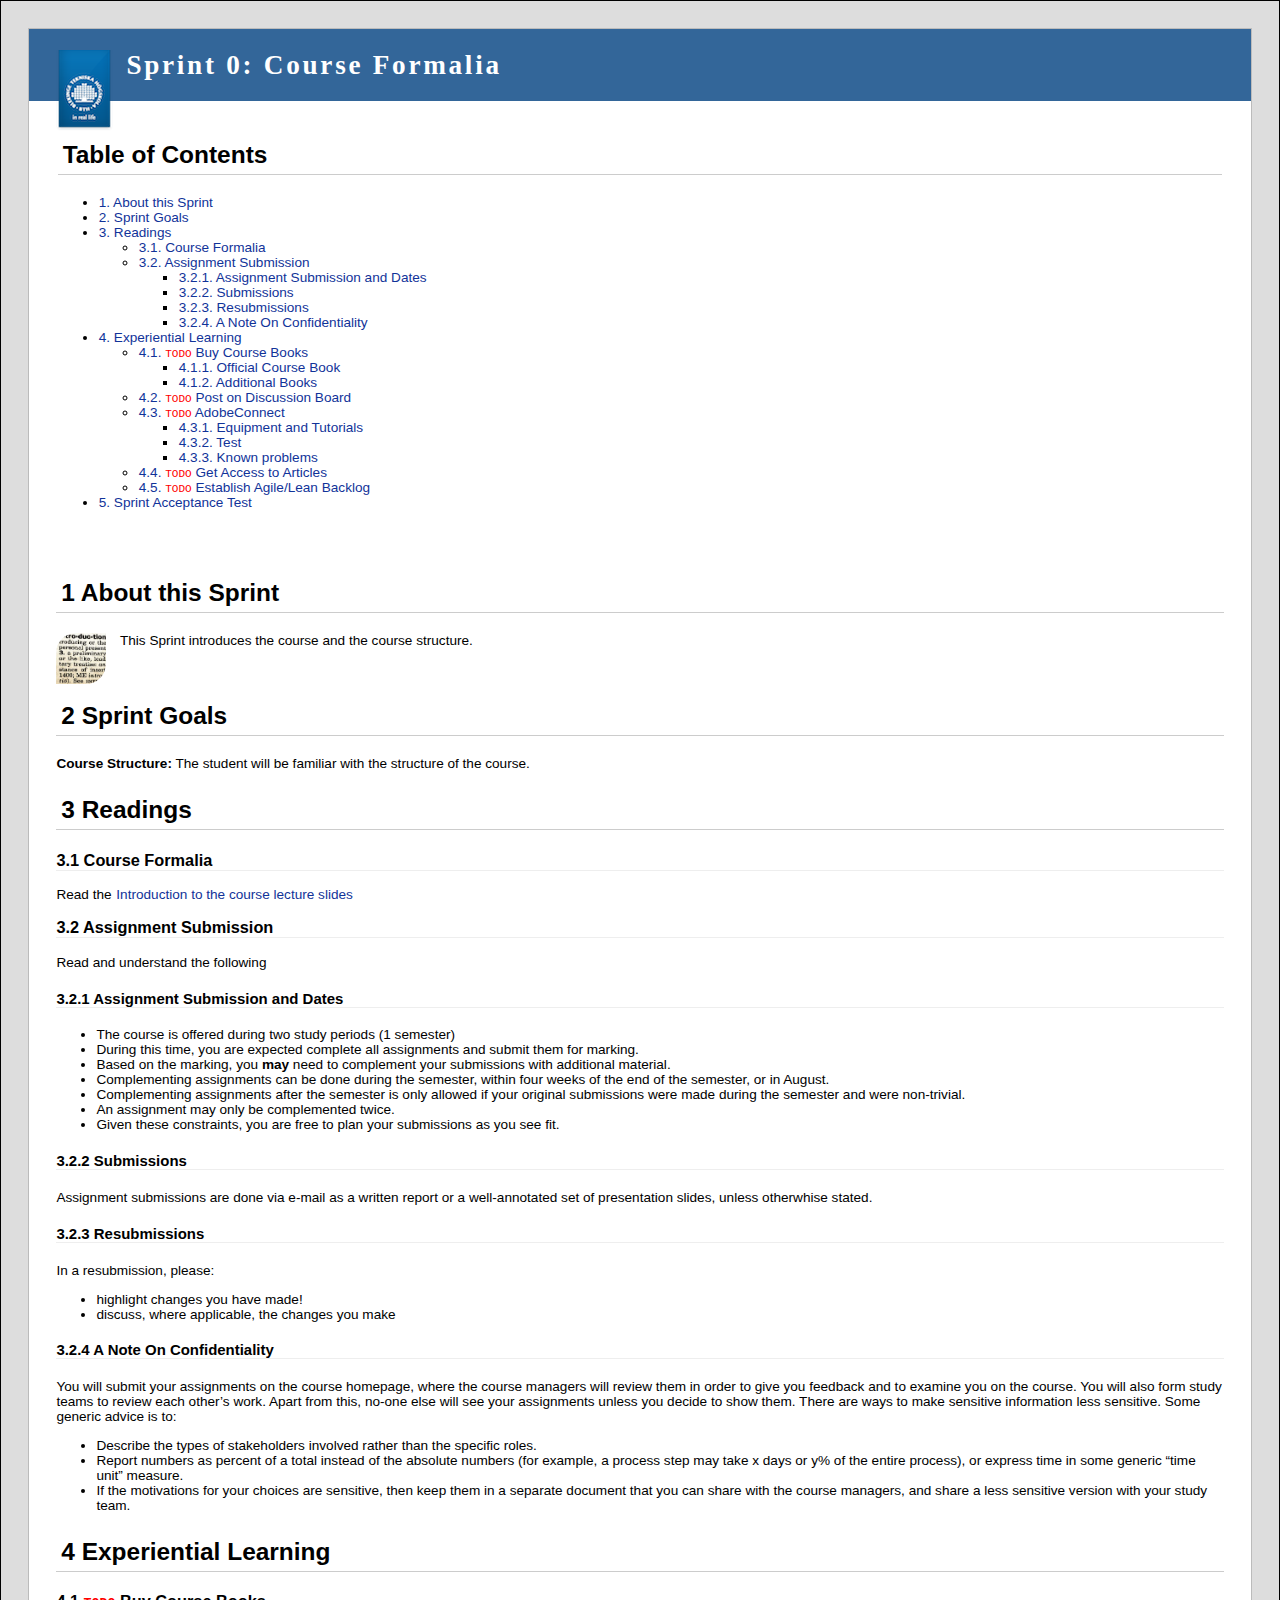
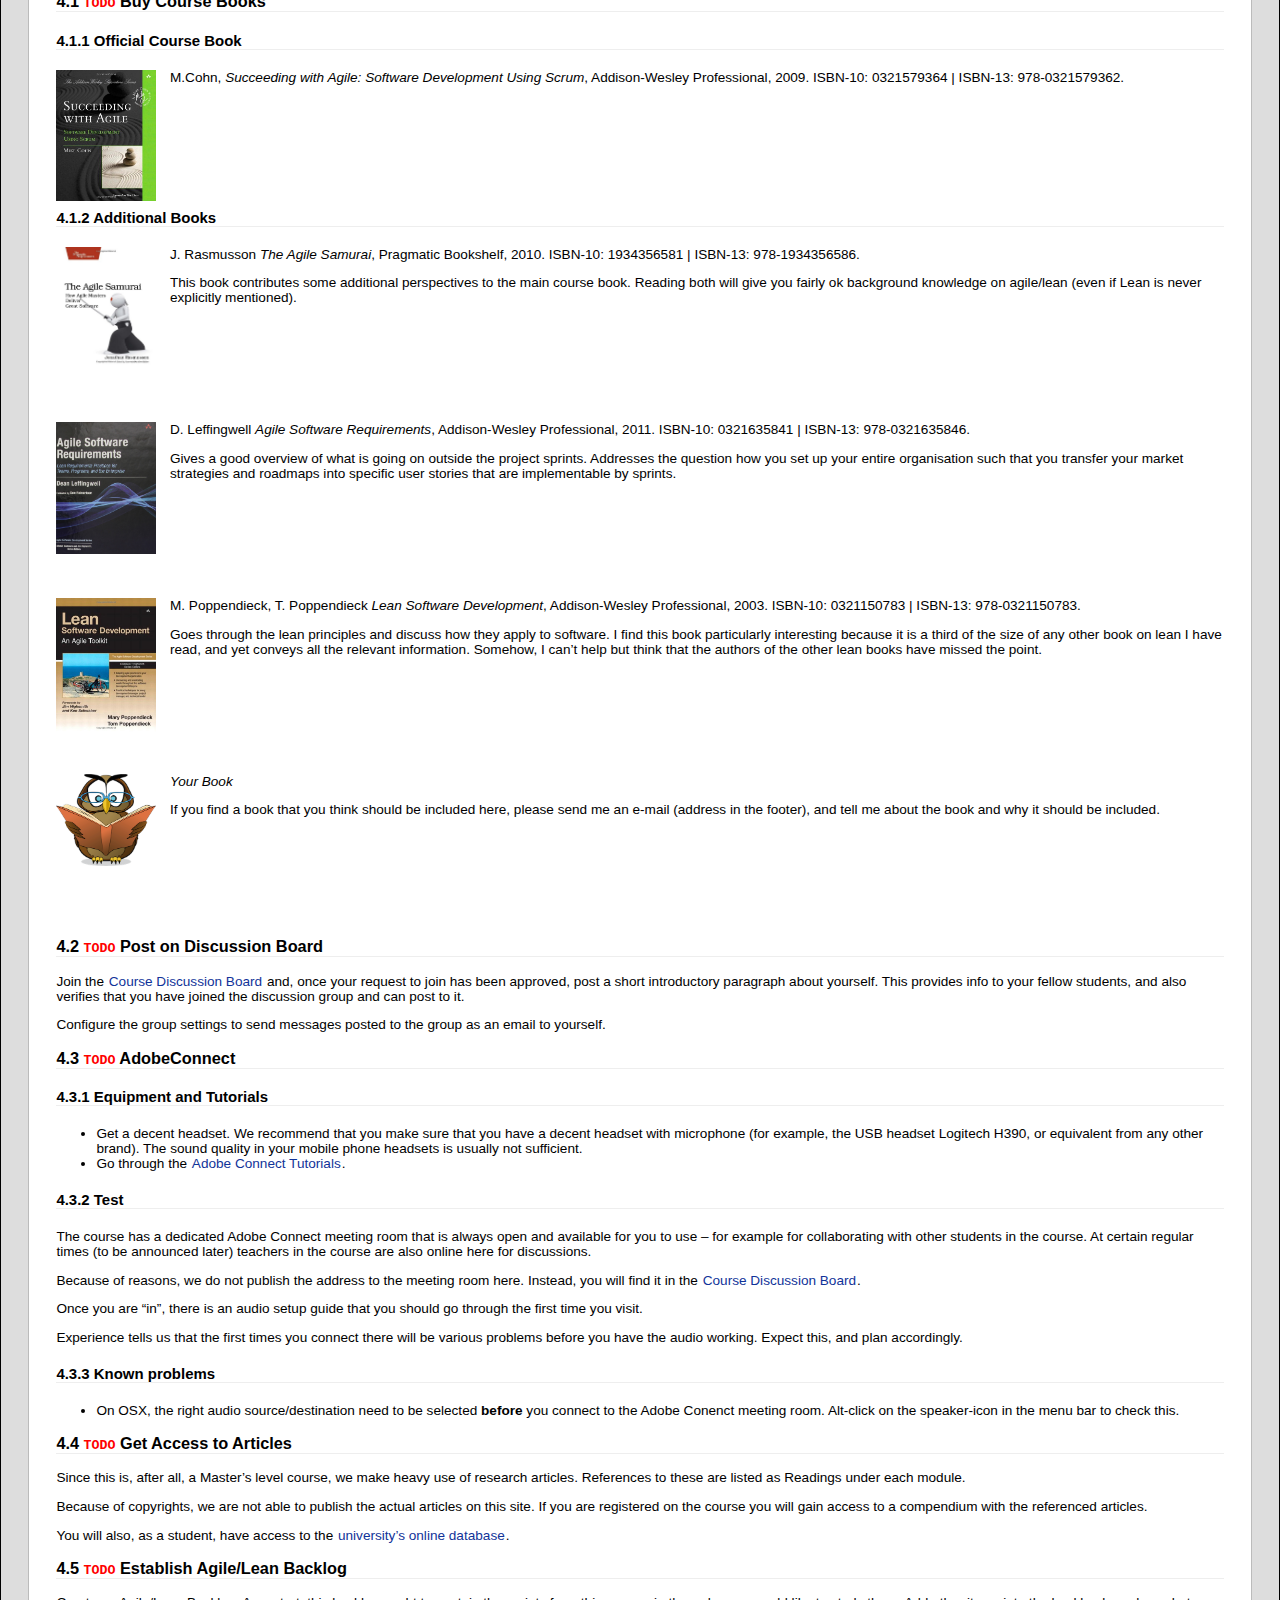
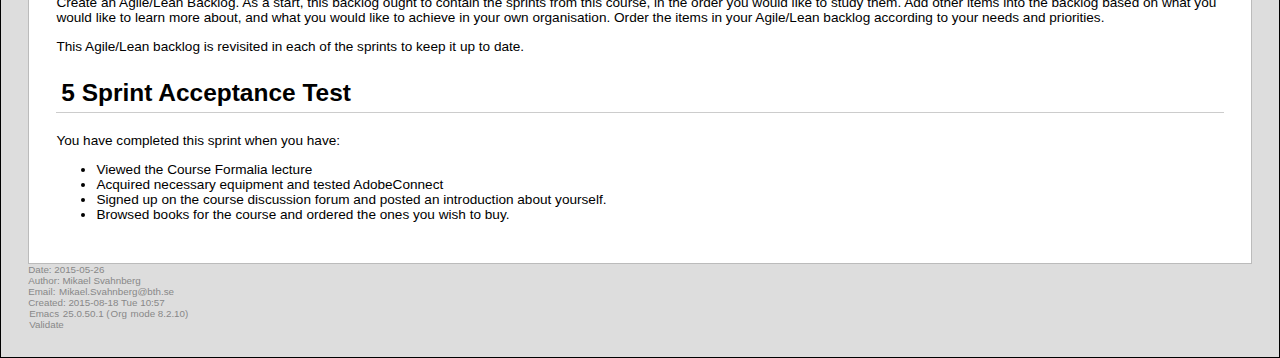
==== Sprint0_Formalia.html @ 1bcfd840 "Added sprints 0--4." ====
<?xml version="1.0" encoding="utf-8"?>
<!DOCTYPE html PUBLIC "-//W3C//DTD XHTML 1.0 Strict//EN"
"http://www.w3.org/TR/xhtml1/DTD/xhtml1-strict.dtd">
<html xmlns="http://www.w3.org/1999/xhtml" lang="en" xml:lang="en">
<head>
<title>Sprint 0: Course Formalia</title>
<!-- 2015-08-18 Tue 10:57 -->
<meta  http-equiv="Content-Type" content="text/html;charset=utf-8" />
<meta  name="generator" content="Org-mode" />
<meta  name="author" content="Mikael Svahnberg" />
<style type="text/css">
 <!--/*--><![CDATA[/*><!--*/
  .title  { text-align: center; }
  .todo   { font-family: monospace; color: red; }
  .done   { color: green; }
  .tag    { background-color: #eee; font-family: monospace;
            padding: 2px; font-size: 80%; font-weight: normal; }
  .timestamp { color: #bebebe; }
  .timestamp-kwd { color: #5f9ea0; }
  .right  { margin-left: auto; margin-right: 0px;  text-align: right; }
  .left   { margin-left: 0px;  margin-right: auto; text-align: left; }
  .center { margin-left: auto; margin-right: auto; text-align: center; }
  .underline { text-decoration: underline; }
  #postamble p, #preamble p { font-size: 90%; margin: .2em; }
  p.verse { margin-left: 3%; }
  pre {
    border: 1px solid #ccc;
    box-shadow: 3px 3px 3px #eee;
    padding: 8pt;
    font-family: monospace;
    overflow: auto;
    margin: 1.2em;
  }
  pre.src {
    position: relative;
    overflow: visible;
    padding-top: 1.2em;
  }
  pre.src:before {
    display: none;
    position: absolute;
    background-color: white;
    top: -10px;
    right: 10px;
    padding: 3px;
    border: 1px solid black;
  }
  pre.src:hover:before { display: inline;}
  pre.src-sh:before    { content: 'sh'; }
  pre.src-bash:before  { content: 'sh'; }
  pre.src-emacs-lisp:before { content: 'Emacs Lisp'; }
  pre.src-R:before     { content: 'R'; }
  pre.src-perl:before  { content: 'Perl'; }
  pre.src-java:before  { content: 'Java'; }
  pre.src-sql:before   { content: 'SQL'; }

  table { border-collapse:collapse; }
  caption.t-above { caption-side: top; }
  caption.t-bottom { caption-side: bottom; }
  td, th { vertical-align:top;  }
  th.right  { text-align: center;  }
  th.left   { text-align: center;   }
  th.center { text-align: center; }
  td.right  { text-align: right;  }
  td.left   { text-align: left;   }
  td.center { text-align: center; }
  dt { font-weight: bold; }
  .footpara:nth-child(2) { display: inline; }
  .footpara { display: block; }
  .footdef  { margin-bottom: 1em; }
  .figure { padding: 1em; }
  .figure p { text-align: center; }
  .inlinetask {
    padding: 10px;
    border: 2px solid gray;
    margin: 10px;
    background: #ffffcc;
  }
  #org-div-home-and-up
   { text-align: right; font-size: 70%; white-space: nowrap; }
  textarea { overflow-x: auto; }
  .linenr { font-size: smaller }
  .code-highlighted { background-color: #ffff00; }
  .org-info-js_info-navigation { border-style: none; }
  #org-info-js_console-label
    { font-size: 10px; font-weight: bold; white-space: nowrap; }
  .org-info-js_search-highlight
    { background-color: #ffff00; color: #000000; font-weight: bold; }
  /*]]>*/-->
</style>
<link rel="stylesheet" type="text/css" href="org/org.css" />

<script type="text/javascript" src="http://orgmode.org/org-info.js">
/**
 *
 * @source: http://orgmode.org/org-info.js
 *
 * @licstart  The following is the entire license notice for the
 *  JavaScript code in http://orgmode.org/org-info.js.
 *
 * Copyright (C) 2012-2013 Free Software Foundation, Inc.
 *
 *
 * The JavaScript code in this tag is free software: you can
 * redistribute it and/or modify it under the terms of the GNU
 * General Public License (GNU GPL) as published by the Free Software
 * Foundation, either version 3 of the License, or (at your option)
 * any later version.  The code is distributed WITHOUT ANY WARRANTY;
 * without even the implied warranty of MERCHANTABILITY or FITNESS
 * FOR A PARTICULAR PURPOSE.  See the GNU GPL for more details.
 *
 * As additional permission under GNU GPL version 3 section 7, you
 * may distribute non-source (e.g., minimized or compacted) forms of
 * that code without the copy of the GNU GPL normally required by
 * section 4, provided you include this license notice and a URL
 * through which recipients can access the Corresponding Source.
 *
 * @licend  The above is the entire license notice
 * for the JavaScript code in http://orgmode.org/org-info.js.
 *
 */
</script>

<script type="text/javascript">

/*
@licstart  The following is the entire license notice for the
JavaScript code in this tag.

Copyright (C) 2012-2013 Free Software Foundation, Inc.

The JavaScript code in this tag is free software: you can
redistribute it and/or modify it under the terms of the GNU
General Public License (GNU GPL) as published by the Free Software
Foundation, either version 3 of the License, or (at your option)
any later version.  The code is distributed WITHOUT ANY WARRANTY;
without even the implied warranty of MERCHANTABILITY or FITNESS
FOR A PARTICULAR PURPOSE.  See the GNU GPL for more details.

As additional permission under GNU GPL version 3 section 7, you
may distribute non-source (e.g., minimized or compacted) forms of
that code without the copy of the GNU GPL normally required by
section 4, provided you include this license notice and a URL
through which recipients can access the Corresponding Source.


@licend  The above is the entire license notice
for the JavaScript code in this tag.
*/

<!--/*--><![CDATA[/*><!--*/
org_html_manager.set("TOC_DEPTH", "4");
org_html_manager.set("LINK_HOME", "");
org_html_manager.set("LINK_UP", "");
org_html_manager.set("LOCAL_TOC", "1");
org_html_manager.set("VIEW_BUTTONS", "0");
org_html_manager.set("MOUSE_HINT", "underline");
org_html_manager.set("FIXED_TOC", "0");
org_html_manager.set("TOC", "0");
org_html_manager.set("VIEW", "showall");
org_html_manager.setup();  // activate after the parameters are set
/*]]>*///-->
</script>
<script type="text/javascript">
/*
@licstart  The following is the entire license notice for the
JavaScript code in this tag.

Copyright (C) 2012-2013 Free Software Foundation, Inc.

The JavaScript code in this tag is free software: you can
redistribute it and/or modify it under the terms of the GNU
General Public License (GNU GPL) as published by the Free Software
Foundation, either version 3 of the License, or (at your option)
any later version.  The code is distributed WITHOUT ANY WARRANTY;
without even the implied warranty of MERCHANTABILITY or FITNESS
FOR A PARTICULAR PURPOSE.  See the GNU GPL for more details.

As additional permission under GNU GPL version 3 section 7, you
may distribute non-source (e.g., minimized or compacted) forms of
that code without the copy of the GNU GPL normally required by
section 4, provided you include this license notice and a URL
through which recipients can access the Corresponding Source.


@licend  The above is the entire license notice
for the JavaScript code in this tag.
*/
<!--/*--><![CDATA[/*><!--*/
 function CodeHighlightOn(elem, id)
 {
   var target = document.getElementById(id);
   if(null != target) {
     elem.cacheClassElem = elem.className;
     elem.cacheClassTarget = target.className;
     target.className = "code-highlighted";
     elem.className   = "code-highlighted";
   }
 }
 function CodeHighlightOff(elem, id)
 {
   var target = document.getElementById(id);
   if(elem.cacheClassElem)
     elem.className = elem.cacheClassElem;
   if(elem.cacheClassTarget)
     target.className = elem.cacheClassTarget;
 }
/*]]>*///-->
</script>
</head>
<body>
<div id="content">
<h1 class="title">Sprint 0: Course Formalia</h1>
<div id="table-of-contents">
<h2>Table of Contents</h2>
<div id="text-table-of-contents">
<ul>
<li><a href="#sec-1">1. About this Sprint</a></li>
<li><a href="#sec-2">2. Sprint Goals</a></li>
<li><a href="#sec-3">3. Readings</a>
<ul>
<li><a href="#sec-3-1">3.1. Course Formalia</a></li>
<li><a href="#sec-3-2">3.2. Assignment Submission</a>
<ul>
<li><a href="#sec-3-2-1">3.2.1. Assignment Submission and Dates</a></li>
<li><a href="#sec-3-2-2">3.2.2. Submissions</a></li>
<li><a href="#sec-3-2-3">3.2.3. Resubmissions</a></li>
<li><a href="#sec-3-2-4">3.2.4. A Note On Confidentiality</a></li>
</ul>
</li>
</ul>
</li>
<li><a href="#sec-4">4. Experiential Learning</a>
<ul>
<li><a href="#sec-4-1">4.1. <span class="todo TODO">TODO</span> Buy Course Books</a>
<ul>
<li><a href="#sec-4-1-1">4.1.1. Official Course Book</a></li>
<li><a href="#sec-4-1-2">4.1.2. Additional Books</a></li>
</ul>
</li>
<li><a href="#sec-4-2">4.2. <span class="todo TODO">TODO</span> Post on Discussion Board</a></li>
<li><a href="#sec-4-3">4.3. <span class="todo TODO">TODO</span> AdobeConnect</a>
<ul>
<li><a href="#sec-4-3-1">4.3.1. Equipment and Tutorials</a></li>
<li><a href="#sec-4-3-2">4.3.2. Test</a></li>
<li><a href="#sec-4-3-3">4.3.3. Known problems</a></li>
</ul>
</li>
<li><a href="#sec-4-4">4.4. <span class="todo TODO">TODO</span> Get Access to Articles</a></li>
<li><a href="#sec-4-5">4.5. <span class="todo TODO">TODO</span> Establish Agile/Lean Backlog</a></li>
</ul>
</li>
<li><a href="#sec-5">5. Sprint Acceptance Test</a></li>
</ul>
</div>
</div>
<br/>

<div id="outline-container-sec-1" class="outline-2">
<h2 id="sec-1"><span class="section-number-2">1</span> About this Sprint</h2>
<div class="outline-text-2" id="text-1">
<p>
<img src="images/Formalia.png" alt="Formalia.png" width="50" style="border-radius:40% 0% 40% 0%;float:left;margin-right:1em;" /> This Sprint introduces the course and the course structure.
</p>
<br/>
</div>
</div>

<div id="outline-container-sec-2" class="outline-2">
<h2 id="sec-2"><span class="section-number-2">2</span> Sprint Goals</h2>
<div class="outline-text-2" id="text-2">
<p>
<b>Course Structure:</b> The student will be familiar with the structure of the course.
</p>
</div>
</div>
<div id="outline-container-sec-3" class="outline-2">
<h2 id="sec-3"><span class="section-number-2">3</span> Readings</h2>
<div class="outline-text-2" id="text-3">
</div><div id="outline-container-sec-3-1" class="outline-3">
<h3 id="sec-3-1"><span class="section-number-3">3.1</span> Course Formalia</h3>
<div class="outline-text-3" id="text-3-1">
<p>
Read the <a href="slides/Course_Intro.pdf">Introduction to the course lecture slides</a>
</p>
</div>
</div>
<div id="outline-container-sec-3-2" class="outline-3">
<h3 id="sec-3-2"><span class="section-number-3">3.2</span> Assignment Submission</h3>
<div class="outline-text-3" id="text-3-2">
<p>
Read and understand the following
</p>
</div>
<div id="outline-container-sec-3-2-1" class="outline-4">
<h4 id="sec-3-2-1"><span class="section-number-4">3.2.1</span> Assignment Submission and Dates</h4>
<div class="outline-text-4" id="text-3-2-1">
<ul class="org-ul">
<li>The course is offered during two study periods (1 semester)
</li>
<li>During this time, you are expected complete all assignments and submit them for marking.
</li>
<li>Based on the marking, you <b>may</b> need to complement your submissions with additional material.
</li>
<li>Complementing assignments can be done during the semester, within four weeks of the end of the semester, or in August.
</li>
<li>Complementing assignments after the semester is only allowed if your original submissions were made during the semester and were non-trivial.
</li>
<li>An assignment may only be complemented twice.
</li>
<li>Given these constraints, you are free to plan your submissions as you see fit.
</li>
</ul>
</div>
</div>

<div id="outline-container-sec-3-2-2" class="outline-4">
<h4 id="sec-3-2-2"><span class="section-number-4">3.2.2</span> Submissions</h4>
<div class="outline-text-4" id="text-3-2-2">
<p>
Assignment submissions are done via e-mail as a written report or a well-annotated set of presentation slides, unless otherwhise stated.
</p>
</div>
</div>
<div id="outline-container-sec-3-2-3" class="outline-4">
<h4 id="sec-3-2-3"><span class="section-number-4">3.2.3</span> Resubmissions</h4>
<div class="outline-text-4" id="text-3-2-3">
<p>
In a resubmission, please:
</p>

<ul class="org-ul">
<li>highlight changes you have made!
</li>
<li>discuss, where applicable, the changes you make
</li>
</ul>
</div>
</div>

<div id="outline-container-sec-3-2-4" class="outline-4">
<h4 id="sec-3-2-4"><span class="section-number-4">3.2.4</span> A Note On Confidentiality</h4>
<div class="outline-text-4" id="text-3-2-4">
<p>
You will submit your assignments on the course homepage, where the course managers will review them in order to give you feedback and to examine you on the course. You will also form study teams to review each other’s work. Apart from this, no-one else will see your assignments unless you decide to show them.
There are ways to make sensitive information less sensitive. Some generic advice is to:
</p>

<ul class="org-ul">
<li>Describe the types of stakeholders involved rather than the specific roles.
</li>
<li>Report numbers as percent of a total instead of the absolute numbers (for example, a process step may take x days or y% of the entire process), or express time in some generic &ldquo;time unit&rdquo; measure.
</li>
<li>If the motivations for your choices are sensitive, then keep them in a separate document that you can share with the course managers, and share a less sensitive version with your study team.
</li>
</ul>
</div>
</div>
</div>
</div>

<div id="outline-container-sec-4" class="outline-2">
<h2 id="sec-4"><span class="section-number-2">4</span> Experiential Learning</h2>
<div class="outline-text-2" id="text-4">
</div><div id="outline-container-sec-4-1" class="outline-3">
<h3 id="sec-4-1"><span class="section-number-3">4.1</span> <span class="todo TODO">TODO</span> Buy Course Books</h3>
<div class="outline-text-3" id="text-4-1">
</div><div id="outline-container-sec-4-1-1" class="outline-4">
<h4 id="sec-4-1-1"><span class="section-number-4">4.1.1</span> Official Course Book</h4>
<div class="outline-text-4" id="text-4-1-1">
<p>
<img src="images/Cohn.jpg" alt="Cohn.jpg" width="100" style="float:left;margin-right:1em;" /> M.Cohn, <i>Succeeding with Agile: Software Development Using Scrum</i>, Addison-Wesley Professional, 2009. ISBN-10: 0321579364 | ISBN-13: 978-0321579362.
</p>
<br/><br/><br/><br/><br/><br/>
</div>
</div>

<div id="outline-container-sec-4-1-2" class="outline-4">
<h4 id="sec-4-1-2"><span class="section-number-4">4.1.2</span> Additional Books</h4>
<div class="outline-text-4" id="text-4-1-2">
<p>
<img src="images/Rasmusson.jpg" alt="Rasmusson.jpg" width="100" style="float:left;margin-right:1em;" /> J. Rasmusson <i>The Agile Samurai</i>, Pragmatic Bookshelf, 2010. ISBN-10: 1934356581 | ISBN-13: 978-1934356586.
</p>

<p>
This book contributes some additional perspectives to the main course book. Reading both will give you fairly ok background knowledge on agile/lean (even if Lean is never explicitly mentioned).
</p>

<br/><br/><br/><br/><br/><br/>

<p>
<img src="images/Leffingwell.jpg" alt="Leffingwell.jpg" width="100" style="float:left;margin-right:1em;" /> D. Leffingwell <i>Agile Software Requirements</i>, Addison-Wesley Professional, 2011. ISBN-10: 0321635841 | ISBN-13: 978-0321635846.
</p>

<p>
Gives a good overview of what is going on outside the project sprints. Addresses the question how you set up your entire organisation such that you transfer your market strategies and roadmaps into specific user stories that are implementable by sprints.
</p>

<br/><br/><br/><br/><br/><br/>

<p>
<img src="images/Poppendieck.jpg" alt="Poppendieck.jpg" width="100" style="float:left;margin-right:1em;" /> M. Poppendieck, T. Poppendieck <i>Lean Software Development</i>, Addison-Wesley Professional, 2003. ISBN-10: 0321150783 | ISBN-13: 978-0321150783.
</p>

<p>
Goes through the lean principles and discuss how they apply to software. I find this book particularly interesting because it is a third of the size of any other book on lean I have read, and yet conveys all the relevant information. Somehow, I can&rsquo;t help but think that the authors of the other lean books have missed the point.
</p>

<br/><br/><br/><br/><br/><br/>

<p>
<img src="images/Yourbook.png" alt="Yourbook.png" width="100" style="float:left;margin-right:1em;" /> <i>Your Book</i>
</p>

<p>
If you find a book that you think should be included here, please send me an e-mail (address in the footer), and tell me about the book and why it should be included.
</p>
<br/><br/><br/><br/><br/><br/>
</div>
</div>
</div>

<div id="outline-container-sec-4-2" class="outline-3">
<h3 id="sec-4-2"><span class="section-number-3">4.2</span> <span class="todo TODO">TODO</span> Post on Discussion Board</h3>
<div class="outline-text-3" id="text-4-2">
<p>
Join the <a href="https://groups.google.com/forum/#!forum/agilelean">Course Discussion Board</a> and, once your request to join has been approved, post a short introductory paragraph about yourself. This provides info to your fellow students, and also verifies that you have joined the discussion group and can post to it.
</p>

<p>
Configure the group settings to send messages posted to the group as an email to yourself.
</p>
</div>
</div>

<div id="outline-container-sec-4-3" class="outline-3">
<h3 id="sec-4-3"><span class="section-number-3">4.3</span> <span class="todo TODO">TODO</span> AdobeConnect</h3>
<div class="outline-text-3" id="text-4-3">
</div><div id="outline-container-sec-4-3-1" class="outline-4">
<h4 id="sec-4-3-1"><span class="section-number-4">4.3.1</span> Equipment and Tutorials</h4>
<div class="outline-text-4" id="text-4-3-1">
<ul class="org-ul">
<li>Get a decent headset. We recommend that you make sure that you have a decent headset with microphone (for example, the USB headset Logitech H390, or equivalent from any other brand). The sound quality in your mobile phone headsets is usually not sufficient.
</li>
<li>Go through the <a href="https://studentportal.bth.se/web/studentportal.nsf/web.xsp/adobe_connect">Adobe Connect Tutorials</a>.
</li>
</ul>
</div>
</div>


<div id="outline-container-sec-4-3-2" class="outline-4">
<h4 id="sec-4-3-2"><span class="section-number-4">4.3.2</span> Test</h4>
<div class="outline-text-4" id="text-4-3-2">
<p>
The course has a dedicated Adobe Connect meeting room that is always open and available for you to use &#x2013; for example for collaborating with other students in the course. At certain regular times (to be announced later) teachers in the course are also online here for discussions.
</p>

<p>
Because of reasons, we do not publish the address to the meeting room here. Instead, you will find it in the <a href="https://groups.google.com/forum/#!forum/agilelean">Course Discussion Board</a>.
</p>

<p>
Once you are &ldquo;in&rdquo;, there is an audio setup guide that you should go through the first time you visit.
</p>

<p>
Experience tells us that the first times you connect there will be various problems before you have the audio working. Expect this, and plan accordingly.
</p>
</div>
</div>

<div id="outline-container-sec-4-3-3" class="outline-4">
<h4 id="sec-4-3-3"><span class="section-number-4">4.3.3</span> Known problems</h4>
<div class="outline-text-4" id="text-4-3-3">
<ul class="org-ul">
<li>On OSX, the right audio source/destination need to be selected <b>before</b> you connect to the Adobe Conenct meeting room. Alt-click on the speaker-icon in the menu bar to check this.
</li>
</ul>
</div>
</div>
</div>
<div id="outline-container-sec-4-4" class="outline-3">
<h3 id="sec-4-4"><span class="section-number-3">4.4</span> <span class="todo TODO">TODO</span> Get Access to Articles</h3>
<div class="outline-text-3" id="text-4-4">
<p>
Since this is, after all, a Master&rsquo;s level course, we make heavy use of research articles. References to these are listed as Readings under each module.
</p>

<p>
Because of copyrights, we are not able to publish the actual articles on this site. If you are registered on the course you will gain access to a compendium with the referenced articles.
</p>

<p>
You will also, as a student, have access to the <a href="http://www.bth.se/bib">university&rsquo;s online database</a>.
</p>
</div>
</div>
<div id="outline-container-sec-4-5" class="outline-3">
<h3 id="sec-4-5"><span class="section-number-3">4.5</span> <span class="todo TODO">TODO</span> Establish Agile/Lean Backlog</h3>
<div class="outline-text-3" id="text-4-5">
<p>
Create an Agile/Lean Backlog. As a start, this backlog ought to contain the sprints from this course, in the order you would like to study them. Add other items into the backlog based on what you would like to learn more about, and what you would like to achieve in your own organisation. Order the items in your Agile/Lean backlog according to your needs and priorities.
</p>

<p>
This Agile/Lean backlog is revisited in each of the sprints to keep it up to date.
</p>
</div>
</div>
</div>
<div id="outline-container-sec-5" class="outline-2">
<h2 id="sec-5"><span class="section-number-2">5</span> Sprint Acceptance Test</h2>
<div class="outline-text-2" id="text-5">
<p>
You have completed this sprint when you have:
</p>

<ul class="org-ul">
<li>Viewed the Course Formalia lecture
</li>
<li>Acquired necessary equipment and tested AdobeConnect
</li>
<li>Signed up on the course discussion forum and posted an introduction about yourself.
</li>
<li>Browsed books for the course and ordered the ones you wish to buy.
</li>
</ul>
</div>
</div>
</div>
<div id="postamble" class="status">
<p class="date">Date: 2015-05-26</p>
<p class="author">Author: Mikael Svahnberg</p>
<p class="email">Email: <a href="mailto:Mikael.Svahnberg@bth.se">Mikael.Svahnberg@bth.se</a></p>
<p class="date">Created: 2015-08-18 Tue 10:57</p>
<p class="creator"><a href="http://www.gnu.org/software/emacs/">Emacs</a> 25.0.50.1 (<a href="http://orgmode.org">Org</a> mode 8.2.10)</p>
<p class="validation"><a href="http://validator.w3.org/check?uri=referer">Validate</a></p>
</div>
</body>
</html>
---- org/org.css ----
body {
    margin: 1em;
    border-right: 5px solid #bbb;
    border-bottom: 5px solid #bbb;
    padding: 0;
    background: #ddd none repeat scroll 0 0;
    border: 1px solid #000;
    margin: 0;
    padding: 2em;
    color: #000;
    font-family: "Bitstream Vera Sans", Verdana, sans-serif;
    font-size: 85%;
}

code {
    color: #00f;
}

div#content {
    border: 1px solid #bbb;
    background: #fff;
    margin: 0;
    padding: 2em;
}

a {
    color: #139;
    text-decoration: none;
    padding: 1px;
}

a:hover {
    color: #900;
}

/*
a:visited {
    color: #939;
}
*/

#table-of-contents {
    margin: 1em 0;
    padding: .1em;
}

div#content div#org-div-home-and-up {
    background: #369;
    color: #fff;
}

div#org-div-home-and-up a:link,
div#org-div-home-and-up a:visited {
    color: #fff;
    background: #369;
}

div#org-div-home-and-up a:hover {
    color: #900;
}

/*
div.title {
    margin: -1em -1em 0;
    font-size: 200%;
    font-weight: bold;
    background: #369;
    color: #fff;
    padding: .75em 1em;
    font-family: "BitStream Vera Sans", Verdana;
    letter-spacing: .1em;
}
*/

h1.title:before {
    content:url("../images/BTHlogo.png");
    float:left;
    width:70px;
}


h1 {
    background: #369 none repeat scroll 0 0;
    color: #fff;
    font-family: "BitStream Vera Sans", Verdana;
    font-size: 200%;
    font-weight: bold;
    letter-spacing: 0.1em;
    margin: -1em -1em .2em;
    padding: 0.75em 1em;
}

h2 {
    font-size: 180%;
    border-bottom: 1px solid #ccc;
    padding: .2em;
}

h3 {
    font-size: 120%;
    border-bottom: 1px solid #eee;
}

h4 {
    font-size: 110%;
    border-bottom: 1px solid #eee;
}

/* h1, h2, h3, h4, h5, h6 {
    text-transform: capitalize;
} 
*/

tt {
    color: #00f;
}

.verbatim {
    margin: .5em 0;
}
pre {
    border: 1px solid #ccc;
    background: #eee;
    padding: .5em;
    overflow: auto;
}
.verbatim pre {
    margin: 0;
}
.verbatim-caption {
    border: 1px solid #ccc;
    border-bottom: 0;
    background: #fff;
    display: block;
    font-size: 80%;
    padding: .2em;
}

div#postamble {
    text-align: left;
    color: #888;
    font-size: 80%;
    padding: 0;
    margin: 0;
}

div#postamble p {
    padding: 0;
    margin: 0;
}

div#postamble a {
    color: #888; 
}

div#postamble a:hover {
    color: #900;
}

table {
    font-size: 100%;
    border-collapse: collapse;
    margin: .5em 0;
}

th, td {
    border: 1px solid #777;
    padding: .3em;
    margin: 2px;
}
th {
    background: #eee;
}

span.underline {
    text-decoration: underline;
}

.fixme {
    background: #ff0;
    font-weight: bold;
}
.ra {
    text-align: right;
}

.sidebar {
  float: right;
  width: 25em;
  background-color: #a02f6c;
  color: #fff;
  margin: 2em -2em 2em 2em;
  padding: 1em;
}
.sidebar a {
  border: none;
}

.sidebar a:link {
  color: #3ff; 
}
.sidebar a:visited {
  color: #3cc;
}
.sidebar a:hover {
  color: #ff6;
}
.sidebar a:active {
  color: #900;
}

/* Todo List Styles */

.title { text-align: left; }
.todo  { color: red; }
.done { color: green; }
.timestamp { color: gray }
.timestamp-kwd { color: #f59ea0; }
.tag { background-color:#add8e6; font-weight:normal }
.target { background-color: #551a8b; }
pre {
       border: 1pt solid #AEBDCC;
       background-color: #F3F5F7;
       padding: 5pt;
       font-family: courier, monospace;
}
table { border-collapse: collapse; }
td, th {
  vertical-align: top;
}

/* Source code formatting */

  .org-info-search-highlight
  {
	background-color:#adefef; /* same color as emacs default */
	color:#000000;
	font-weight:bold;
  }

  .org-bbdb-company {
    /* bbdb-company */
    font-style: italic;
  }
  .org-bbdb-field-name {
  }
  .org-bbdb-field-value {
  }
  .org-bbdb-name {
    /* bbdb-name */
    text-decoration: underline;
  }
  .org-bold {
    /* bold */
    font-weight: bold;
  }
  .org-bold-italic {
    /* bold-italic */
    font-weight: bold;
    font-style: italic;
  }
  .org-border {
    /* border */
    background-color: #000000;
  }
  .org-buffer-menu-buffer {
    /* buffer-menu-buffer */
    font-weight: bold;
  }
  .org-builtin {
    /* font-lock-builtin-face */
    color: #da70d6;
  }
  .org-button {
    /* button */
    text-decoration: underline;
  }
  .org-c-nonbreakable-space {
    /* c-nonbreakable-space-face */
    background-color: #ff0000;
    font-weight: bold;
  }
  .org-calendar-today {
    /* calendar-today */
    text-decoration: underline;
  }
  .org-comment {
    /* font-lock-comment-face */
    color: #b22222;
  }
  .org-comment-delimiter {
    /* font-lock-comment-delimiter-face */
    color: #b22222;
  }
  .org-constant {
    /* font-lock-constant-face */
    color: #5f9ea0;
  }
  .org-cursor {
    /* cursor */
    background-color: #000000;
  }
  .org-default {
    /* default */
    color: #000000;
    background-color: #ffffff;
  }
  .org-diary {
    /* diary */
    color: #ff0000;
  }
  .org-doc {
    /* font-lock-doc-face */
    color: #bc8f8f;
  }
  .org-escape-glyph {
    /* escape-glyph */
    color: #a52a2a;
  }
  .org-file-name-shadow {
    /* file-name-shadow */
    color: #7f7f7f;
  }
  .org-fixed-pitch {
  }
  .org-fringe {
    /* fringe */
    background-color: #f2f2f2;
  }
  .org-function-name {
    /* font-lock-function-name-face */
    color: #0000ff;
  }
  .org-header-line {
    /* header-line */
    color: #333333;
    background-color: #e5e5e5;
  }
  .org-help-argument-name {
    /* help-argument-name */
    font-style: italic;
  }
  .org-highlight {
    /* highlight */
    background-color: #b4eeb4;
  }
  .org-holiday {
    /* holiday */
    background-color: #ffc0cb;
  }
  .org-info-header-node {
    /* info-header-node */
    color: #a52a2a;
    font-weight: bold;
    font-style: italic;
  }
  .org-info-header-xref {
    /* info-header-xref */
    color: #0000ff;
    text-decoration: underline;
  }
  .org-info-menu-header {
    /* info-menu-header */
    font-weight: bold;
  }
  .org-info-menu-star {
    /* info-menu-star */
    color: #ff0000;
  }
  .org-info-node {
    /* info-node */
    color: #a52a2a;
    font-weight: bold;
    font-style: italic;
  }
  .org-info-title-1 {
    /* info-title-1 */
    font-size: 172%;
    font-weight: bold;
  }
  .org-info-title-2 {
    /* info-title-2 */
    font-size: 144%;
    font-weight: bold;
  }
  .org-info-title-3 {
    /* info-title-3 */
    font-size: 120%;
    font-weight: bold;
  }
  .org-info-title-4 {
    /* info-title-4 */
    font-weight: bold;
  }
  .org-info-xref {
    /* info-xref */
    color: #0000ff;
    text-decoration: underline;
  }
  .org-isearch {
    /* isearch */
    color: #b0e2ff;
    background-color: #cd00cd;
  }
  .org-italic {
    /* italic */
    font-style: italic;
  }
  .org-keyword {
    /* font-lock-keyword-face */
    color: #a020f0;
  }
  .org-lazy-highlight {
    /* lazy-highlight */
    background-color: #afeeee;
  }
  .org-link {
    /* link */
    color: #0000ff;
    text-decoration: underline;
  }
  .org-link-visited {
    /* link-visited */
    color: #8b008b;
    text-decoration: underline;
  }
  .org-match {
    /* match */
    background-color: #ffff00;
  }
  .org-menu {
  }
  .org-message-cited-text {
    /* message-cited-text */
    color: #ff0000;
  }
  .org-message-header-cc {
    /* message-header-cc */
    color: #191970;
  }
  .org-message-header-name {
    /* message-header-name */
    color: #6495ed;
  }
  .org-message-header-newsgroups {
    /* message-header-newsgroups */
    color: #00008b;
    font-weight: bold;
    font-style: italic;
  }
  .org-message-header-other {
    /* message-header-other */
    color: #4682b4;
  }
  .org-message-header-subject {
    /* message-header-subject */
    color: #000080;
    font-weight: bold;
  }
  .org-message-header-to {
    /* message-header-to */
    color: #191970;
    font-weight: bold;
  }
  .org-message-header-xheader {
    /* message-header-xheader */
    color: #0000ff;
  }
  .org-message-mml {
    /* message-mml */
    color: #228b22;
  }
  .org-message-separator {
    /* message-separator */
    color: #a52a2a;
  }
  .org-minibuffer-prompt {
    /* minibuffer-prompt */
    color: #0000cd;
  }
  .org-mm-uu-extract {
    /* mm-uu-extract */
    color: #006400;
    background-color: #ffffe0;
  }
  .org-mode-line {
    /* mode-line */
    color: #000000;
    background-color: #bfbfbf;
  }
  .org-mode-line-buffer-id {
    /* mode-line-buffer-id */
    font-weight: bold;
  }
  .org-mode-line-highlight {
  }
  .org-mode-line-inactive {
    /* mode-line-inactive */
    color: #333333;
    background-color: #e5e5e5;
  }
  .org-mouse {
    /* mouse */
    background-color: #000000;
  }
  .org-negation-char {
  }
  .org-next-error {
    /* next-error */
    background-color: #eedc82;
  }
  .org-nobreak-space {
    /* nobreak-space */
    color: #a52a2a;
    text-decoration: underline;
  }
  .org-org-agenda-date {
    /* org-agenda-date */
    color: #0000ff;
  }
  .org-org-agenda-date-weekend {
    /* org-agenda-date-weekend */
    color: #0000ff;
    font-weight: bold;
  }
  .org-org-agenda-restriction-lock {
    /* org-agenda-restriction-lock */
    background-color: #ffff00;
  }
  .org-org-agenda-structure {
    /* org-agenda-structure */
    color: #0000ff;
  }
  .org-org-archived {
    /* org-archived */
    color: #7f7f7f;
  }
  .org-org-code {
    /* org-code */
    color: #7f7f7f;
  }
  .org-org-column {
    /* org-column */
    background-color: #e5e5e5;
  }
  .org-org-column-title {
    /* org-column-title */
    background-color: #e5e5e5;
    font-weight: bold;
    text-decoration: underline;
  }
  .org-org-date {
    /* org-date */
    color: #a020f0;
    text-decoration: underline;
  }
  .org-org-done {
    /* org-done */
    color: #228b22;
    font-weight: bold;
  }
  .org-org-drawer {
    /* org-drawer */
    color: #0000ff;
  }
  .org-org-ellipsis {
    /* org-ellipsis */
    color: #b8860b;
    text-decoration: underline;
  }
  .org-org-formula {
    /* org-formula */
    color: #b22222;
  }
  .org-org-headline-done {
    /* org-headline-done */
    color: #bc8f8f;
  }
  .org-org-hide {
    /* org-hide */
    color: #e5e5e5;
  }
  .org-org-latex-and-export-specials {
    /* org-latex-and-export-specials */
    color: #8b4513;
  }
  .org-org-level-1 {
    /* org-level-1 */
    color: #0000ff;
  }
  .org-org-level-2 {
    /* org-level-2 */
    color: #b8860b;
  }
  .org-org-level-3 {
    /* org-level-3 */
    color: #a020f0;
  }
  .org-org-level-4 {
    /* org-level-4 */
    color: #b22222;
  }
  .org-org-level-5 {
    /* org-level-5 */
    color: #228b22;
  }
  .org-org-level-6 {
    /* org-level-6 */
    color: #5f9ea0;
  }
  .org-org-level-7 {
    /* org-level-7 */
    color: #da70d6;
  }
  .org-org-level-8 {
    /* org-level-8 */
    color: #bc8f8f;
  }
  .org-org-link {
    /* org-link */
    color: #a020f0;
    text-decoration: underline;
  }
  .org-org-property-value {
  }
  .org-org-scheduled-previously {
    /* org-scheduled-previously */
    color: #b22222;
  }
  .org-org-scheduled-today {
    /* org-scheduled-today */
    color: #006400;
  }
  .org-org-sexp-date {
    /* org-sexp-date */
    color: #a020f0;
  }
  .org-org-special-keyword {
    /* org-special-keyword */
    color: #bc8f8f;
  }
  .org-org-table {
    /* org-table */
    color: #0000ff;
  }
  .org-org-tag {
    /* org-tag */
    font-weight: bold;
  }
  .org-org-target {
    /* org-target */
    text-decoration: underline;
  }
  .org-org-time-grid {
    /* org-time-grid */
    color: #b8860b;
  }
  .org-org-todo {
    /* org-todo */
    color: #ff0000;
  }
  .org-org-upcoming-deadline {
    /* org-upcoming-deadline */
    color: #b22222;
  }
  .org-org-verbatim {
    /* org-verbatim */
    color: #7f7f7f;
    text-decoration: underline;
  }
  .org-org-warning {
    /* org-warning */
    color: #ff0000;
    font-weight: bold;
  }
  .org-outline-1 {
    /* outline-1 */
    color: #0000ff;
  }
  .org-outline-2 {
    /* outline-2 */
    color: #b8860b;
  }
  .org-outline-3 {
    /* outline-3 */
    color: #a020f0;
  }
  .org-outline-4 {
    /* outline-4 */
    color: #b22222;
  }
  .org-outline-5 {
    /* outline-5 */
    color: #228b22;
  }
  .org-outline-6 {
    /* outline-6 */
    color: #5f9ea0;
  }
  .org-outline-7 {
    /* outline-7 */
    color: #da70d6;
  }
  .org-outline-8 {
    /* outline-8 */
    color: #bc8f8f;
  }
  .org-preprocessor {
    /* font-lock-preprocessor-face */
    color: #da70d6;
  }
  .org-query-replace {
    /* query-replace */
    color: #b0e2ff;
    background-color: #cd00cd;
  }
  .org-regexp-grouping-backslash {
    /* font-lock-regexp-grouping-backslash */
    font-weight: bold;
  }
  .org-regexp-grouping-construct {
    /* font-lock-regexp-grouping-construct */
    font-weight: bold;
  }
  .org-region {
    /* region */
    background-color: #eedc82;
  }
  .org-rmail-highlight {
  }
  .org-scroll-bar {
    /* scroll-bar */
    background-color: #bfbfbf;
  }
  .org-secondary-selection {
    /* secondary-selection */
    background-color: #ffff00;
  }
  .org-shadow {
    /* shadow */
    color: #7f7f7f;
  }
  .org-show-paren-match {
    /* show-paren-match */
    background-color: #40e0d0;
  }
  .org-show-paren-mismatch {
    /* show-paren-mismatch */
    color: #ffffff;
    background-color: #a020f0;
  }
  .org-string {
    /* font-lock-string-face */
    color: #bc8f8f;
  }
  .org-texinfo-heading {
    /* texinfo-heading */
    color: #0000ff;
  }
  .org-tool-bar {
    /* tool-bar */
    color: #000000;
    background-color: #bfbfbf;
  }
  .org-tooltip {
    /* tooltip */
    color: #000000;
    background-color: #ffffe0;
  }
  .org-trailing-whitespace {
    /* trailing-whitespace */
    background-color: #ff0000;
  }
  .org-type {
    /* font-lock-type-face */
    color: #228b22;
  }
  .org-underline {
    /* underline */
    text-decoration: underline;
  }
  .org-variable-name {
    /* font-lock-variable-name-face */
    color: #b8860b;
  }
  .org-variable-pitch {
  }
  .org-vertical-border {
  }
  .org-warning {
    /* font-lock-warning-face */
    color: #ff0000;
    font-weight: bold;
  }
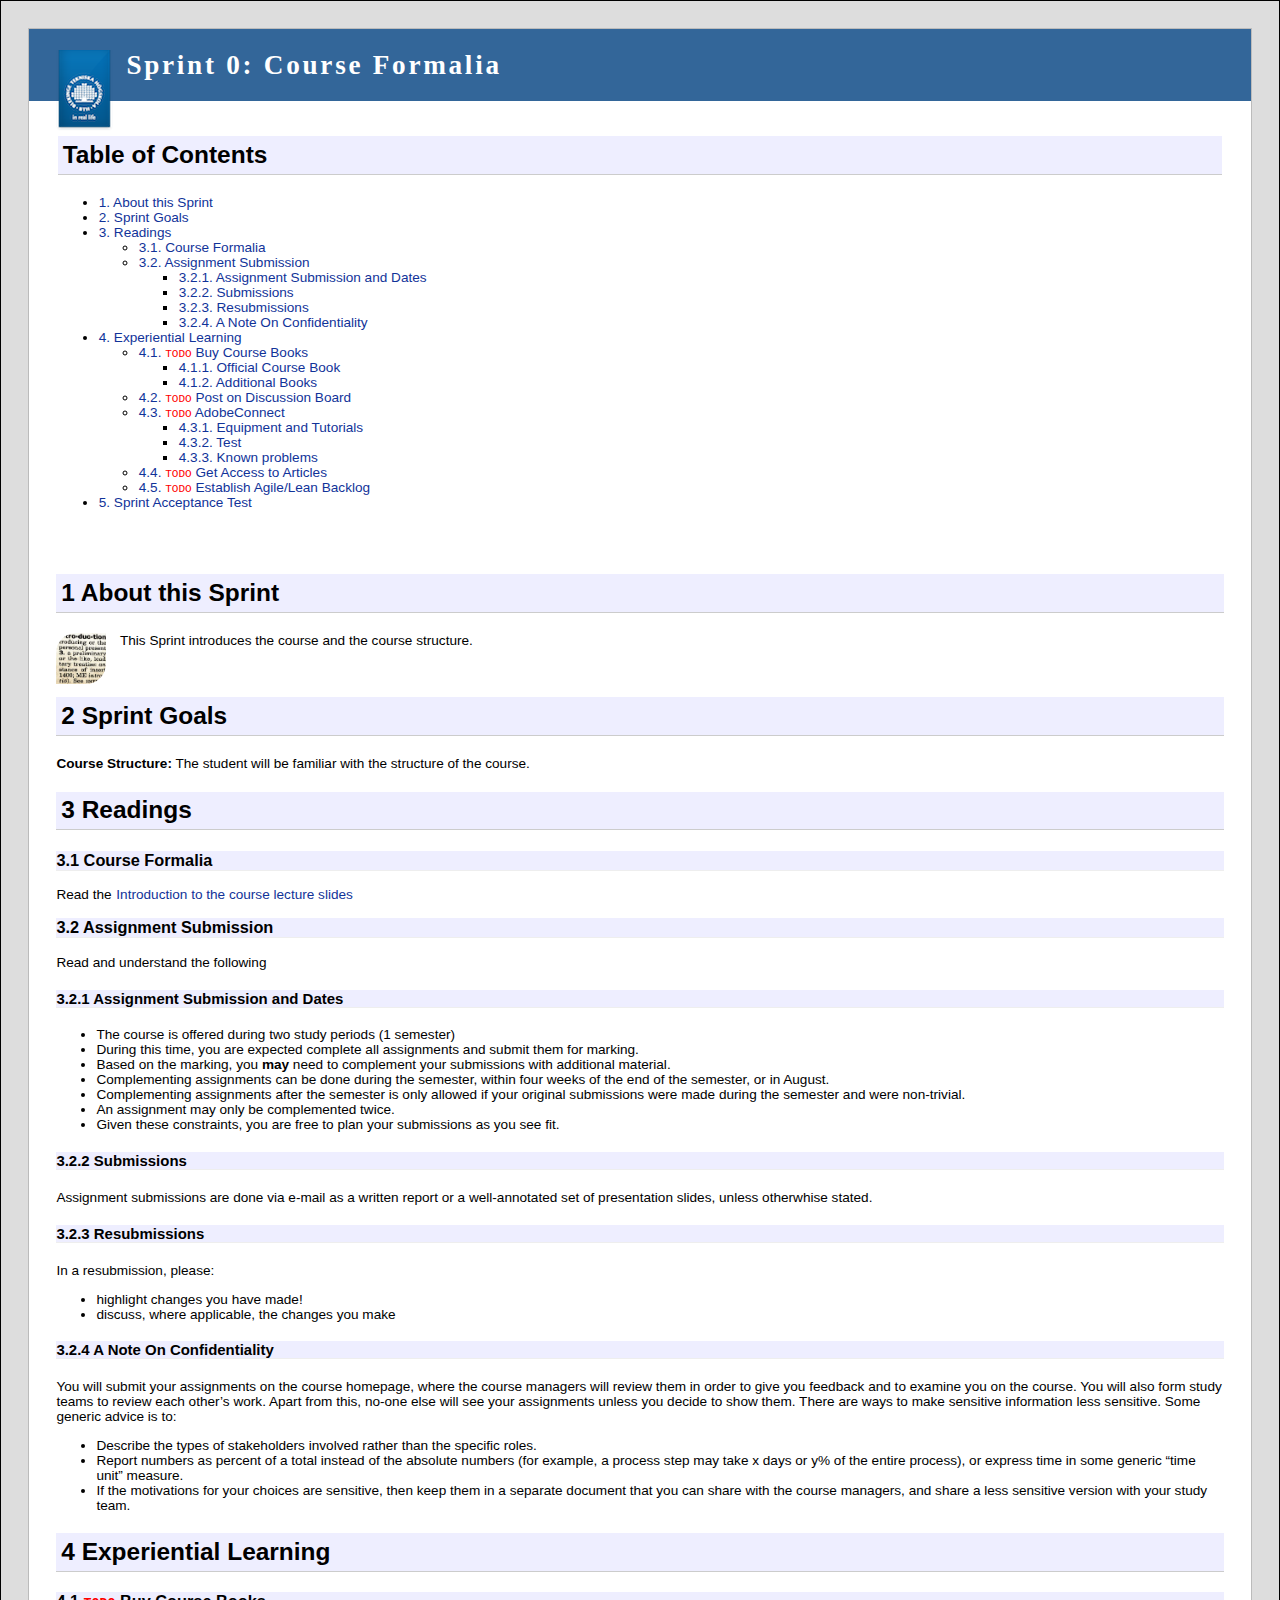
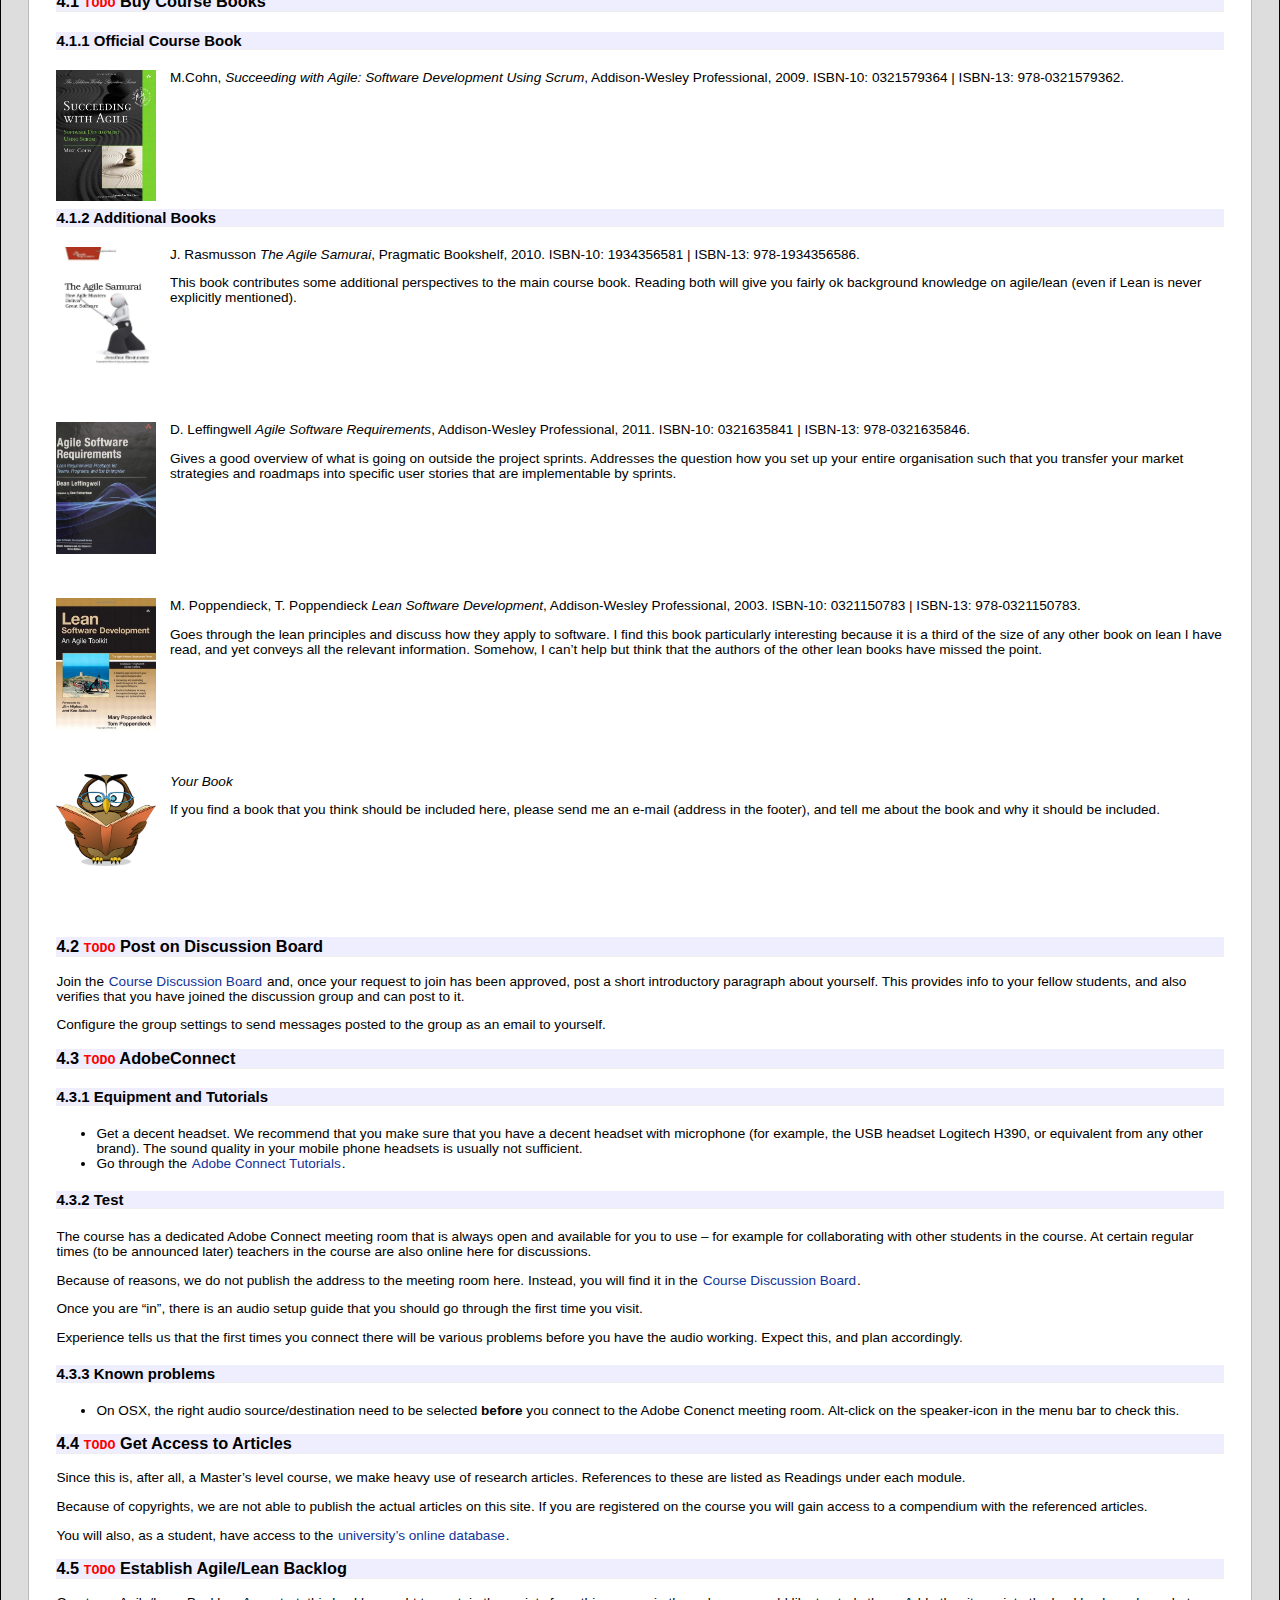
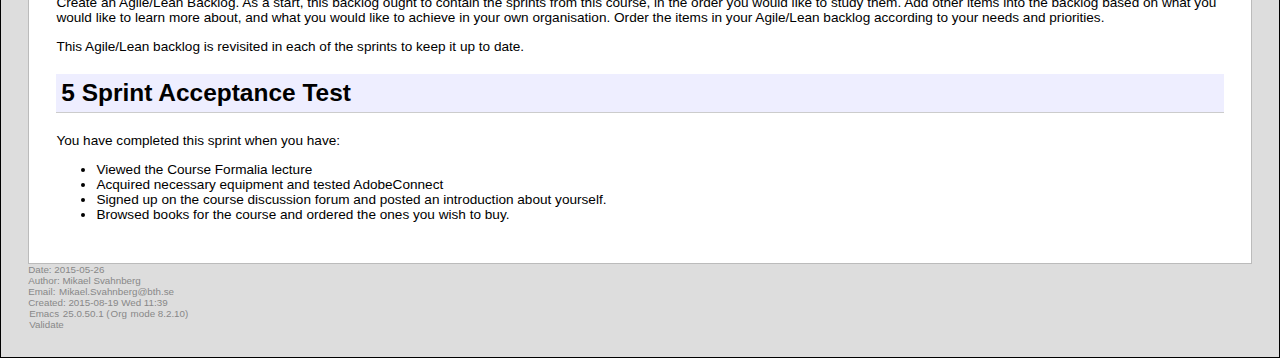
==== commit a18bfff5: "Sprints 0--9 done." ====
--- a/Sprint0_Formalia.html
+++ b/Sprint0_Formalia.html
@@ -4,7 +4,7 @@
 <html xmlns="http://www.w3.org/1999/xhtml" lang="en" xml:lang="en">
 <head>
 <title>Sprint 0: Course Formalia</title>
-<!-- 2015-08-18 Tue 10:57 -->
+<!-- 2015-08-19 Wed 11:39 -->
 <meta  http-equiv="Content-Type" content="text/html;charset=utf-8" />
 <meta  name="generator" content="Org-mode" />
 <meta  name="author" content="Mikael Svahnberg" />
@@ -281,7 +281,7 @@
 <h3 id="sec-3-1"><span class="section-number-3">3.1</span> Course Formalia</h3>
 <div class="outline-text-3" id="text-3-1">
 <p>
-Read the <a href="slides/Course_Intro.pdf">Introduction to the course lecture slides</a>
+Read the <a href="material/Course_Intro.pdf">Introduction to the course lecture slides</a>
 </p>
 </div>
 </div>
@@ -533,7 +533,7 @@
 <p class="date">Date: 2015-05-26</p>
 <p class="author">Author: Mikael Svahnberg</p>
 <p class="email">Email: <a href="mailto:Mikael.Svahnberg@bth.se">Mikael.Svahnberg@bth.se</a></p>
-<p class="date">Created: 2015-08-18 Tue 10:57</p>
+<p class="date">Created: 2015-08-19 Wed 11:39</p>
 <p class="creator"><a href="http://www.gnu.org/software/emacs/">Emacs</a> 25.0.50.1 (<a href="http://orgmode.org">Org</a> mode 8.2.10)</p>
 <p class="validation"><a href="http://validator.w3.org/check?uri=referer">Validate</a></p>
 </div>
--- a/org/org.css
+++ b/org/org.css
@@ -91,17 +91,20 @@
 }
 
 h2 {
+    background: #EEEEFF none repeat scroll 0 0;        
     font-size: 180%;
     border-bottom: 1px solid #ccc;
     padding: .2em;
 }
 
 h3 {
+    background: #EEEEFF none repeat scroll 0 0;    
     font-size: 120%;
     border-bottom: 1px solid #eee;
 }
 
 h4 {
+    background: #EEEEFF none repeat scroll 0 0;        
     font-size: 110%;
     border-bottom: 1px solid #eee;
 }
@@ -158,18 +161,19 @@
 }
 
 table {
+    border: 1px solid #EEEEEE;
     font-size: 100%;
     border-collapse: collapse;
     margin: .5em 0;
 }
 
-th, td {
-    border: 1px solid #777;
+th, tr, td {
+    border: 1px solid #EEEEEE;
     padding: .3em;
     margin: 2px;
 }
 th {
-    background: #eee;
+    background: #DDDDDD;
 }
 
 span.underline {
@@ -216,8 +220,38 @@
 .done { color: green; }
 .timestamp { color: gray }
 .timestamp-kwd { color: #f59ea0; }
-.tag { background-color:#add8e6; font-weight:normal }
+.tag { background-color:#AAFFAA; font-weight:normal } /* add8e6 */
 .target { background-color: #551a8b; }
+
+
+.badge-checkpoint {
+  color: #FFFFFF;
+  vertical-align: baseline;
+  white-space: nowrap;
+  padding: 1px 9px 2px;
+  border-radius: 15% 0% 15% 0%;
+  background-color: #DDAA00;
+}
+
+.badge-mini {
+  color: #FFFFFF;
+  vertical-align: baseline;
+  white-space: nowrap;
+  padding: 1px 9px 2px;
+  border-radius: 20% 0% 20% 0%;
+  background-color: #99CC00;
+}
+
+.badge-coming {
+  color: #FFFFFF;
+  vertical-align: baseline;
+  white-space: nowrap;
+  padding: 1px 9px 2px;
+  border-radius: 20% 0% 20% 0%;
+  background-color: #8080AA;
+}
+
+
 pre {
        border: 1pt solid #AEBDCC;
        background-color: #F3F5F7;
@@ -229,6 +263,31 @@
   vertical-align: top;
 }
 
+
+
+/*
+// Colors
+
+.badge {
+  // Important (red)
+  &-important         { background-color: @errorText; }
+  &-important[href]   { background-color: darken(@errorText, 10%); }
+  // Warnings (orange)
+  &-warning           { background-color: @orange; }
+  &-warning[href]     { background-color: darken(@orange, 10%); }
+  // Success (green)
+  &-success           { background-color: @successText; }
+  &-success[href]     { background-color: darken(@successText, 10%); }
+  // Info (turquoise)
+  &-info              { background-color: @infoText; }
+  &-info[href]        { background-color: darken(@infoText, 10%); }
+  // Inverse (black)
+  &-inverse           { background-color: @grayDark; }
+  &-inverse[href]     { background-color: darken(@grayDark, 10%); }
+}
+
+*/
+
 /* Source code formatting */
 
   .org-info-search-highlight
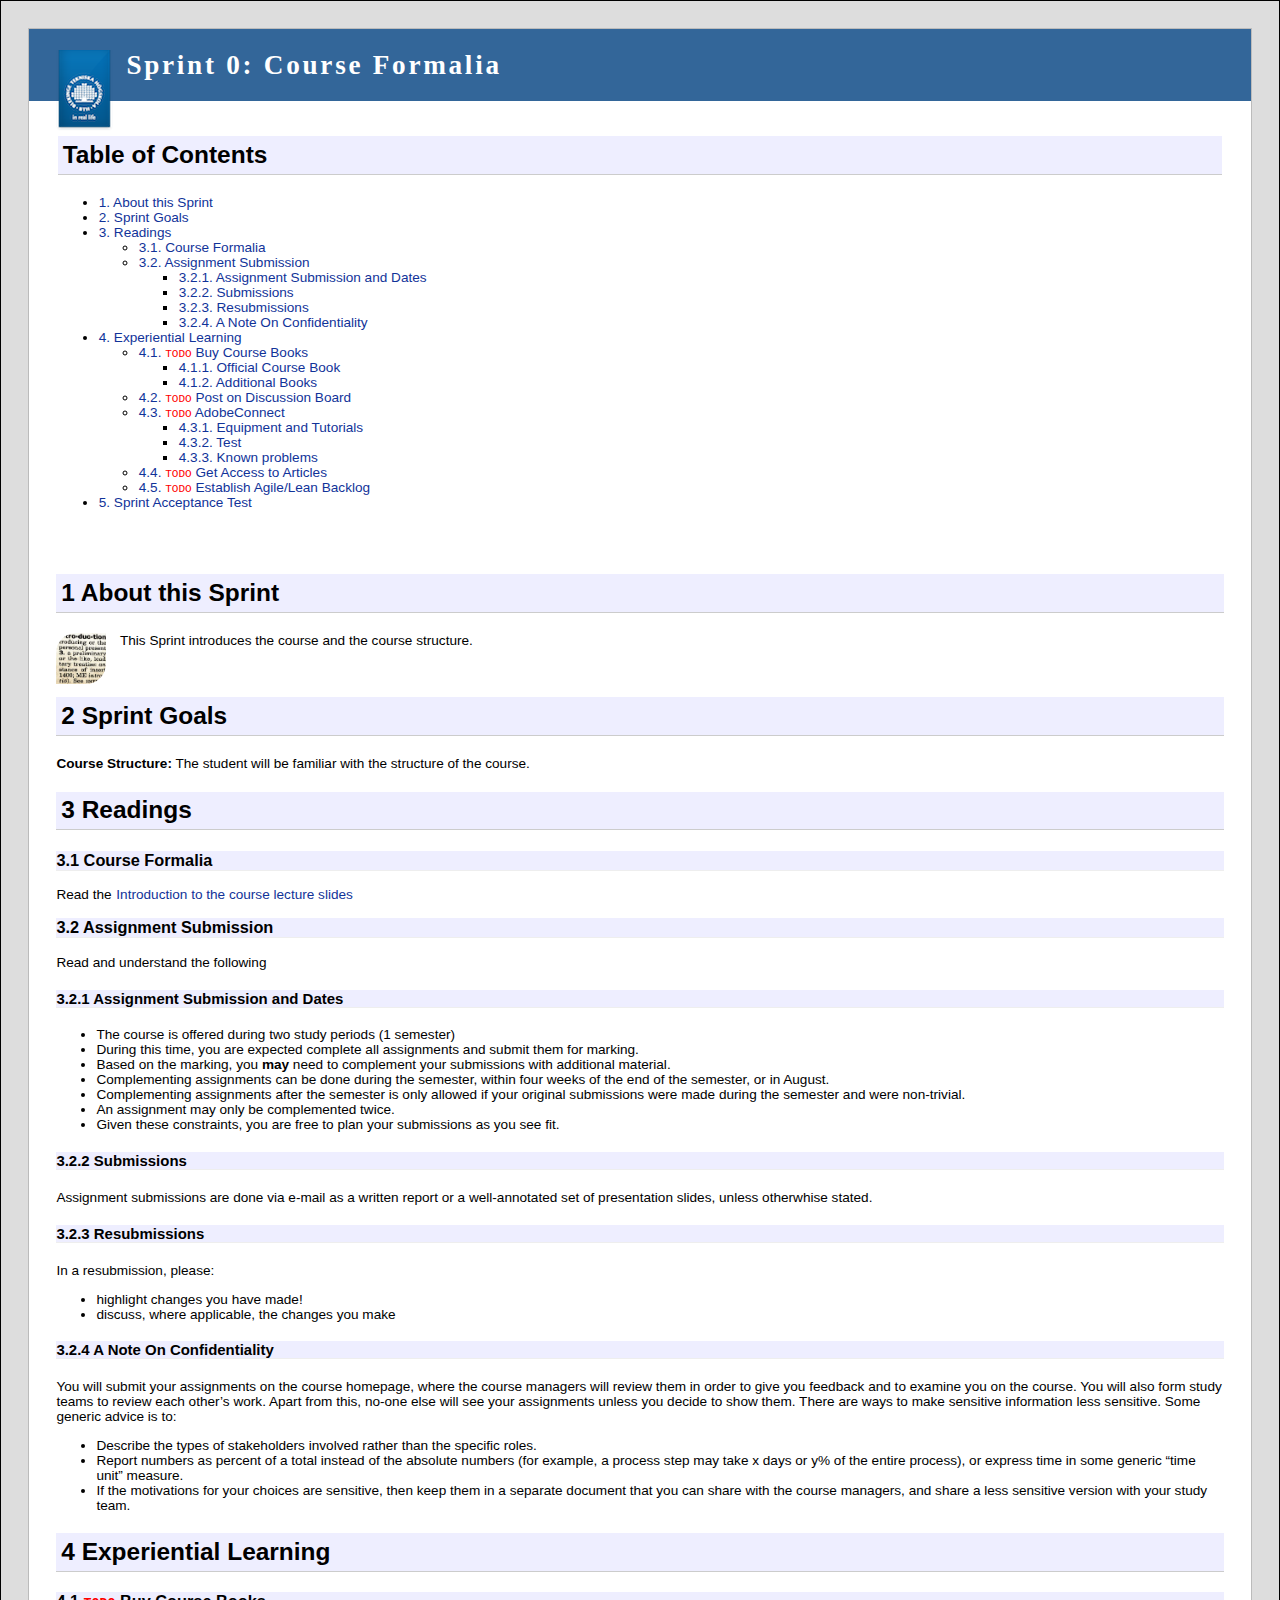
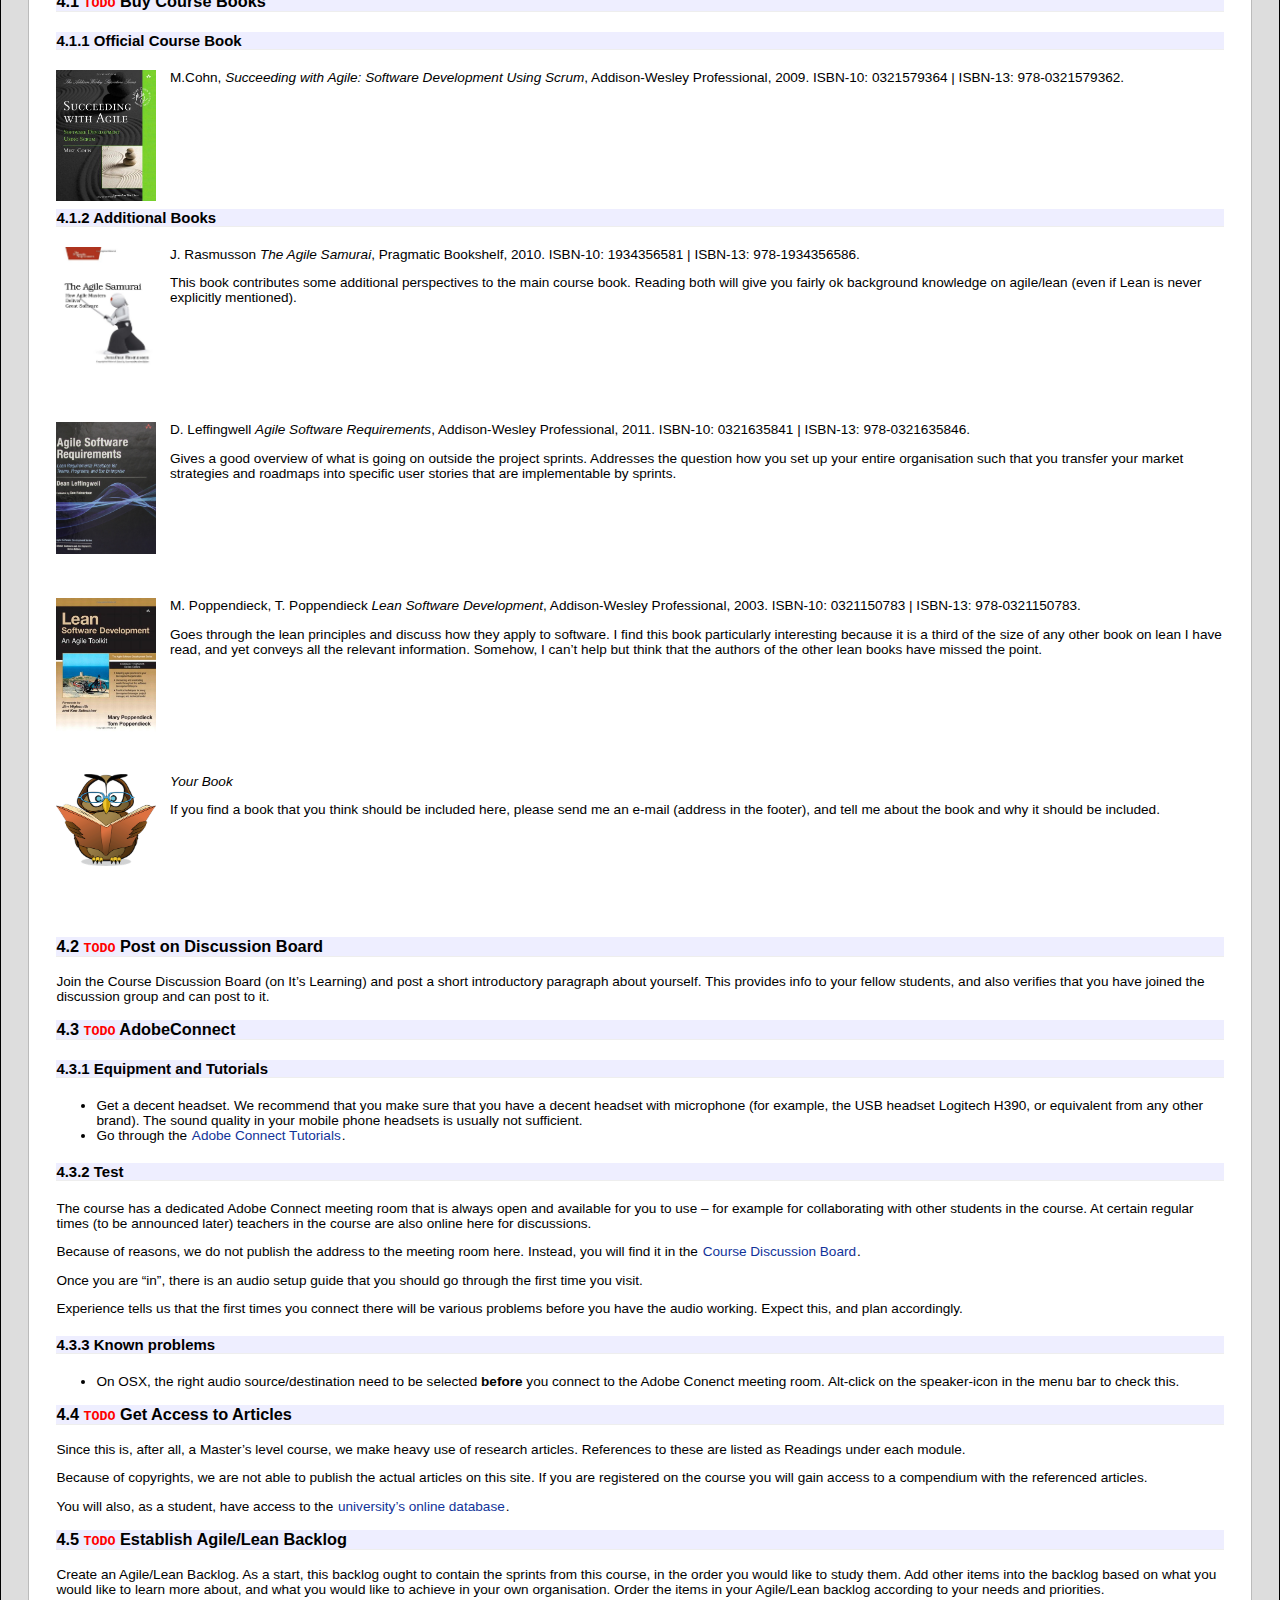
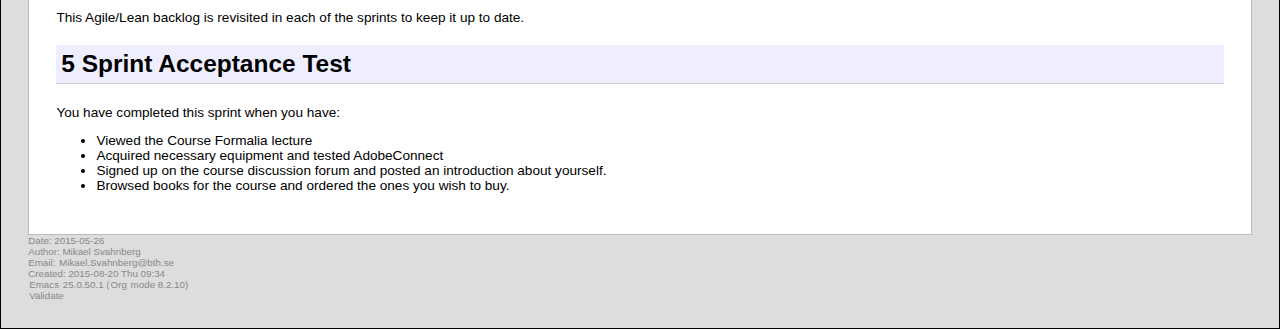
==== commit 03387838: "modified discussion board instructions to point towards it's learning instead." ====
--- a/Sprint0_Formalia.html
+++ b/Sprint0_Formalia.html
@@ -4,7 +4,7 @@
 <html xmlns="http://www.w3.org/1999/xhtml" lang="en" xml:lang="en">
 <head>
 <title>Sprint 0: Course Formalia</title>
-<!-- 2015-08-19 Wed 11:39 -->
+<!-- 2015-08-20 Thu 09:34 -->
 <meta  http-equiv="Content-Type" content="text/html;charset=utf-8" />
 <meta  name="generator" content="Org-mode" />
 <meta  name="author" content="Mikael Svahnberg" />
@@ -424,15 +424,10 @@
 <h3 id="sec-4-2"><span class="section-number-3">4.2</span> <span class="todo TODO">TODO</span> Post on Discussion Board</h3>
 <div class="outline-text-3" id="text-4-2">
 <p>
-Join the <a href="https://groups.google.com/forum/#!forum/agilelean">Course Discussion Board</a> and, once your request to join has been approved, post a short introductory paragraph about yourself. This provides info to your fellow students, and also verifies that you have joined the discussion group and can post to it.
-</p>
-
-<p>
-Configure the group settings to send messages posted to the group as an email to yourself.
-</p>
-</div>
-</div>
-
+Join the Course Discussion Board (on It&rsquo;s Learning) and post a short introductory paragraph about yourself. This provides info to your fellow students, and also verifies that you have joined the discussion group and can post to it.
+</p>
+</div>
+</div>
 <div id="outline-container-sec-4-3" class="outline-3">
 <h3 id="sec-4-3"><span class="section-number-3">4.3</span> <span class="todo TODO">TODO</span> AdobeConnect</h3>
 <div class="outline-text-3" id="text-4-3">
@@ -533,7 +528,7 @@
 <p class="date">Date: 2015-05-26</p>
 <p class="author">Author: Mikael Svahnberg</p>
 <p class="email">Email: <a href="mailto:Mikael.Svahnberg@bth.se">Mikael.Svahnberg@bth.se</a></p>
-<p class="date">Created: 2015-08-19 Wed 11:39</p>
+<p class="date">Created: 2015-08-20 Thu 09:34</p>
 <p class="creator"><a href="http://www.gnu.org/software/emacs/">Emacs</a> 25.0.50.1 (<a href="http://orgmode.org">Org</a> mode 8.2.10)</p>
 <p class="validation"><a href="http://validator.w3.org/check?uri=referer">Validate</a></p>
 </div>
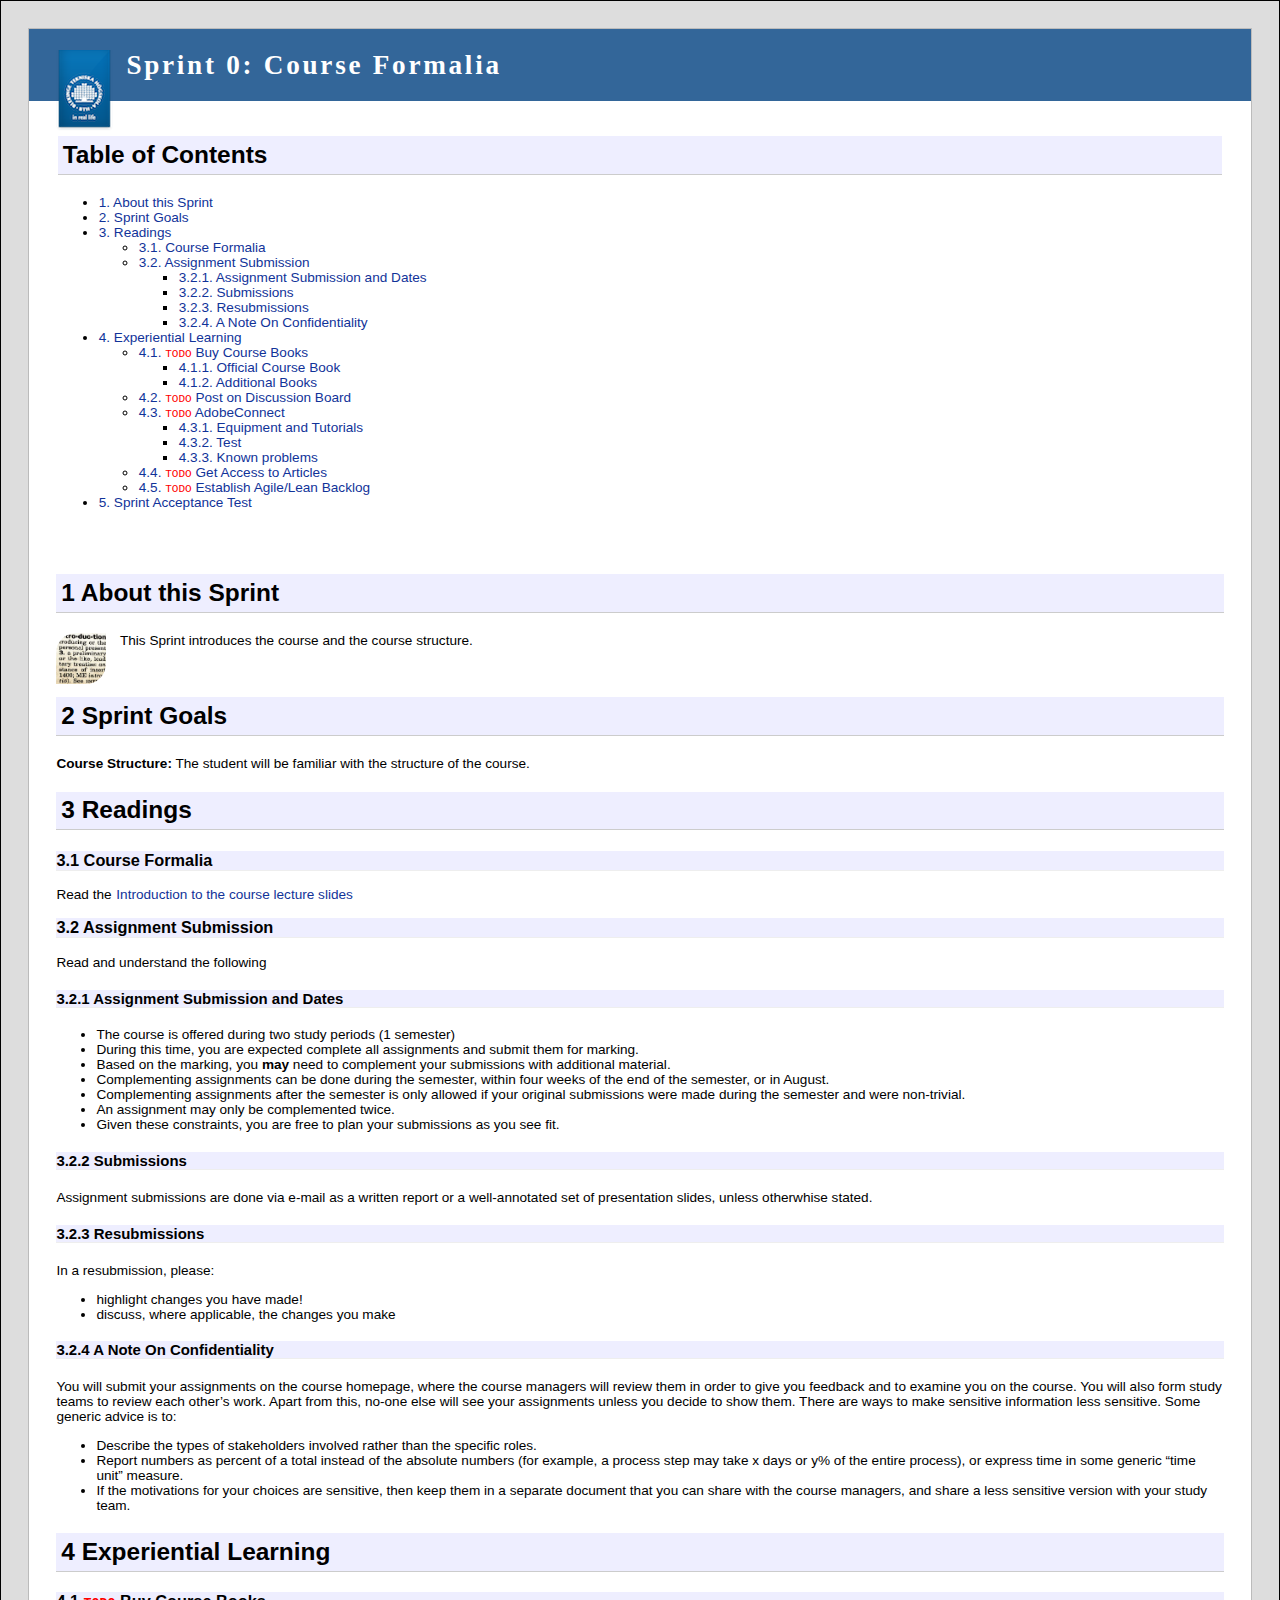
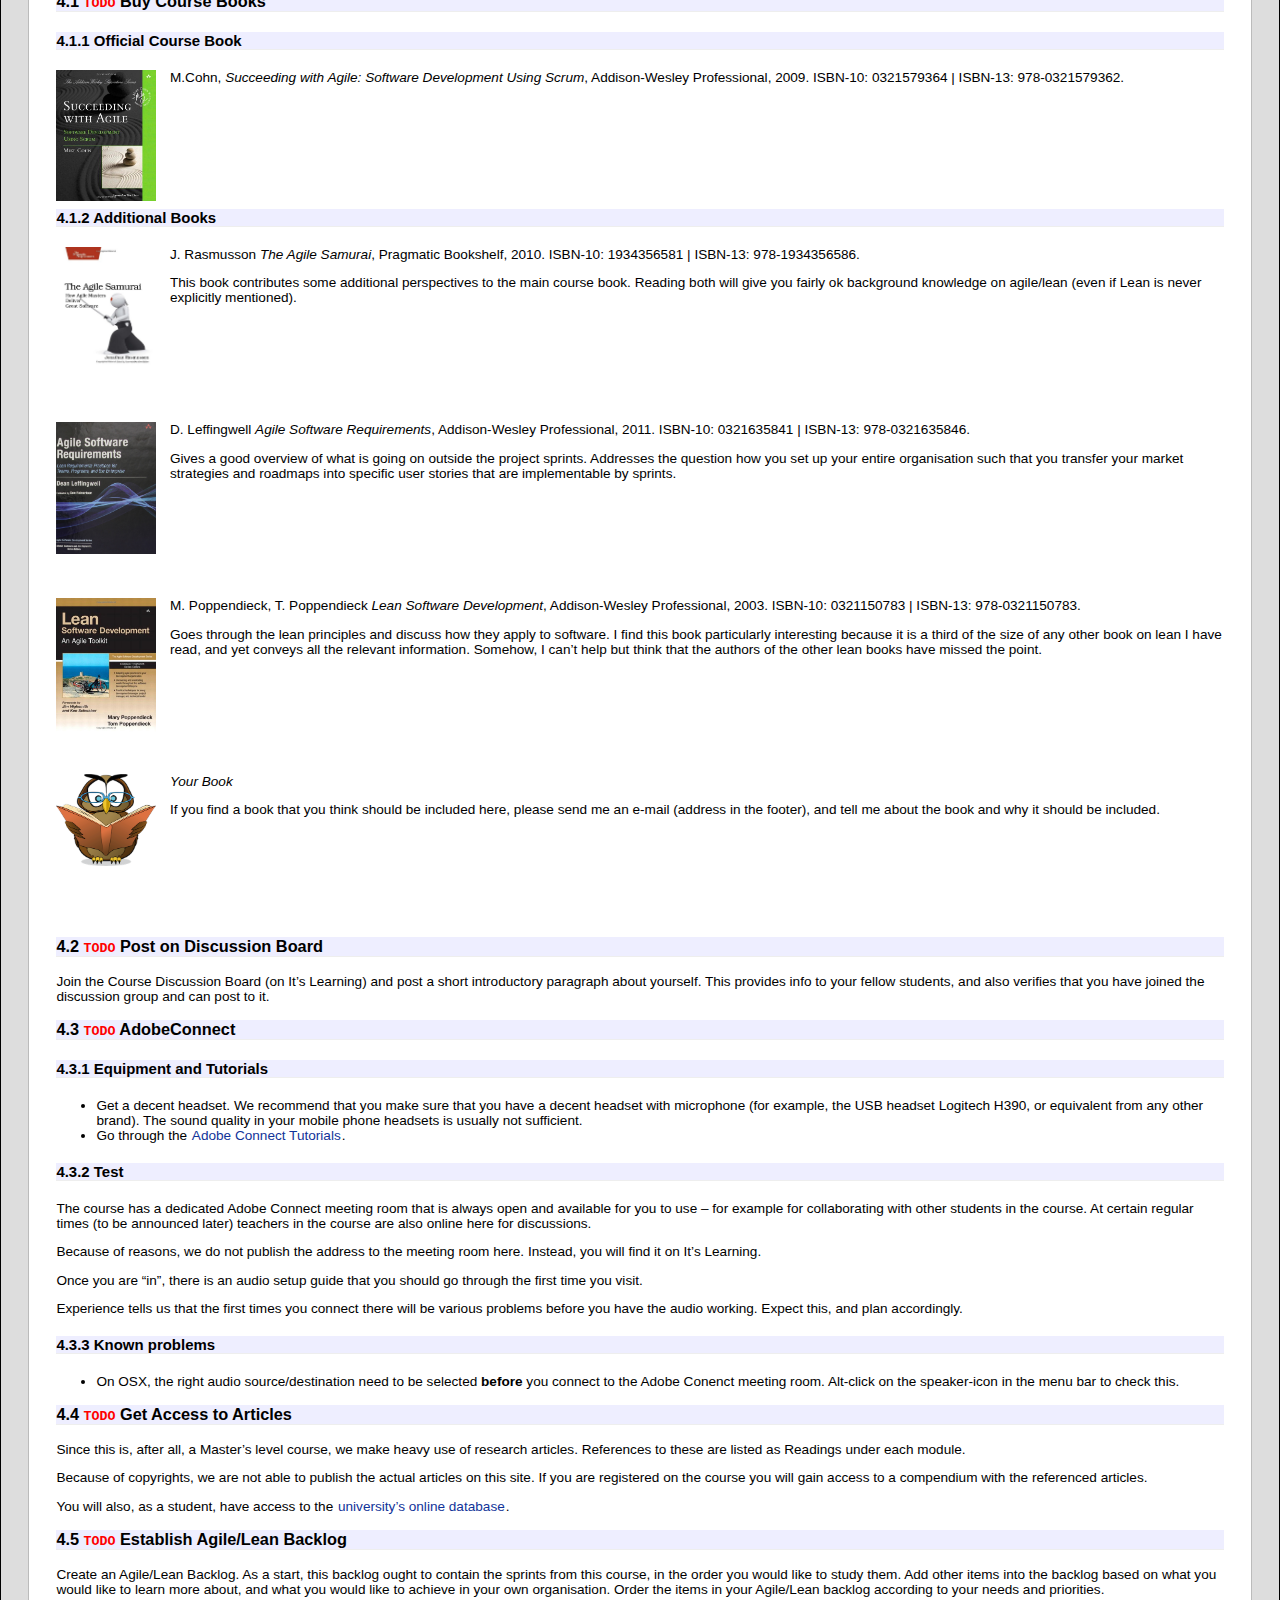
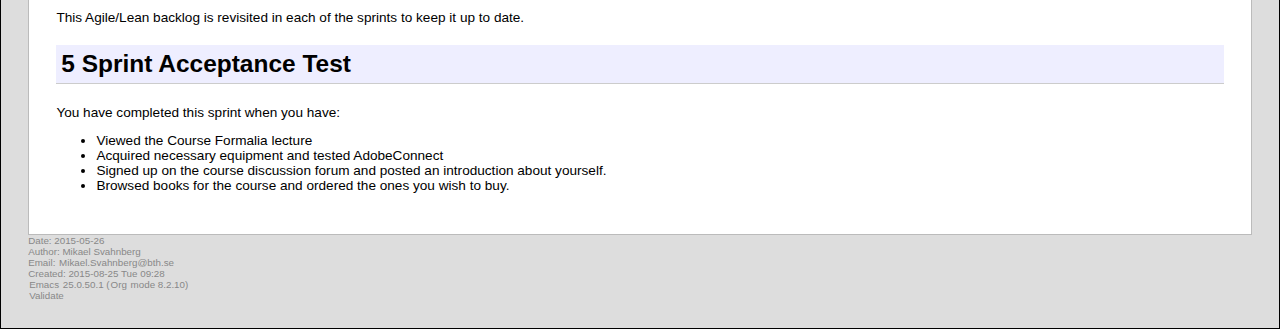
==== commit ea24c4be: "Removed reference to google group." ====
--- a/Sprint0_Formalia.html
+++ b/Sprint0_Formalia.html
@@ -4,7 +4,7 @@
 <html xmlns="http://www.w3.org/1999/xhtml" lang="en" xml:lang="en">
 <head>
 <title>Sprint 0: Course Formalia</title>
-<!-- 2015-08-20 Thu 09:34 -->
+<!-- 2015-08-25 Tue 09:28 -->
 <meta  http-equiv="Content-Type" content="text/html;charset=utf-8" />
 <meta  name="generator" content="Org-mode" />
 <meta  name="author" content="Mikael Svahnberg" />
@@ -452,7 +452,7 @@
 </p>
 
 <p>
-Because of reasons, we do not publish the address to the meeting room here. Instead, you will find it in the <a href="https://groups.google.com/forum/#!forum/agilelean">Course Discussion Board</a>.
+Because of reasons, we do not publish the address to the meeting room here. Instead, you will find it on It&rsquo;s Learning.
 </p>
 
 <p>
@@ -528,7 +528,7 @@
 <p class="date">Date: 2015-05-26</p>
 <p class="author">Author: Mikael Svahnberg</p>
 <p class="email">Email: <a href="mailto:Mikael.Svahnberg@bth.se">Mikael.Svahnberg@bth.se</a></p>
-<p class="date">Created: 2015-08-20 Thu 09:34</p>
+<p class="date">Created: 2015-08-25 Tue 09:28</p>
 <p class="creator"><a href="http://www.gnu.org/software/emacs/">Emacs</a> 25.0.50.1 (<a href="http://orgmode.org">Org</a> mode 8.2.10)</p>
 <p class="validation"><a href="http://validator.w3.org/check?uri=referer">Validate</a></p>
 </div>
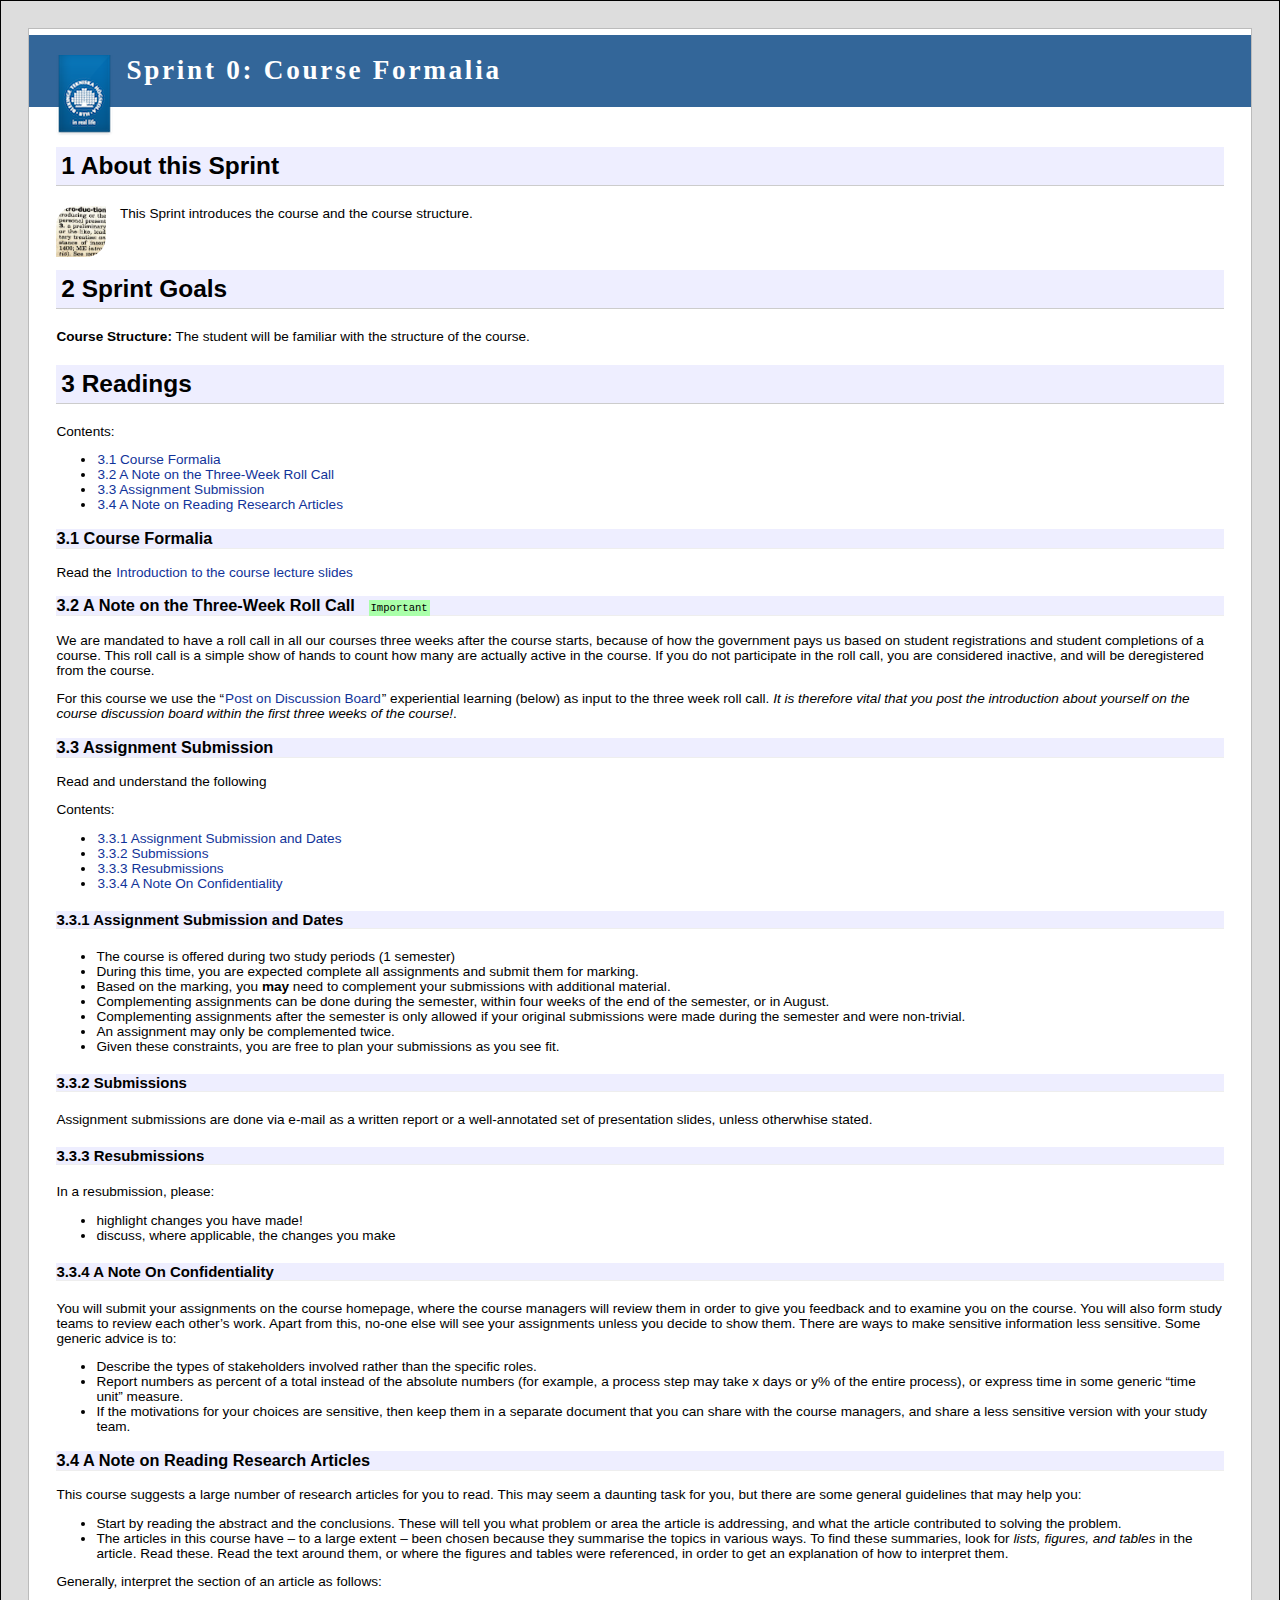
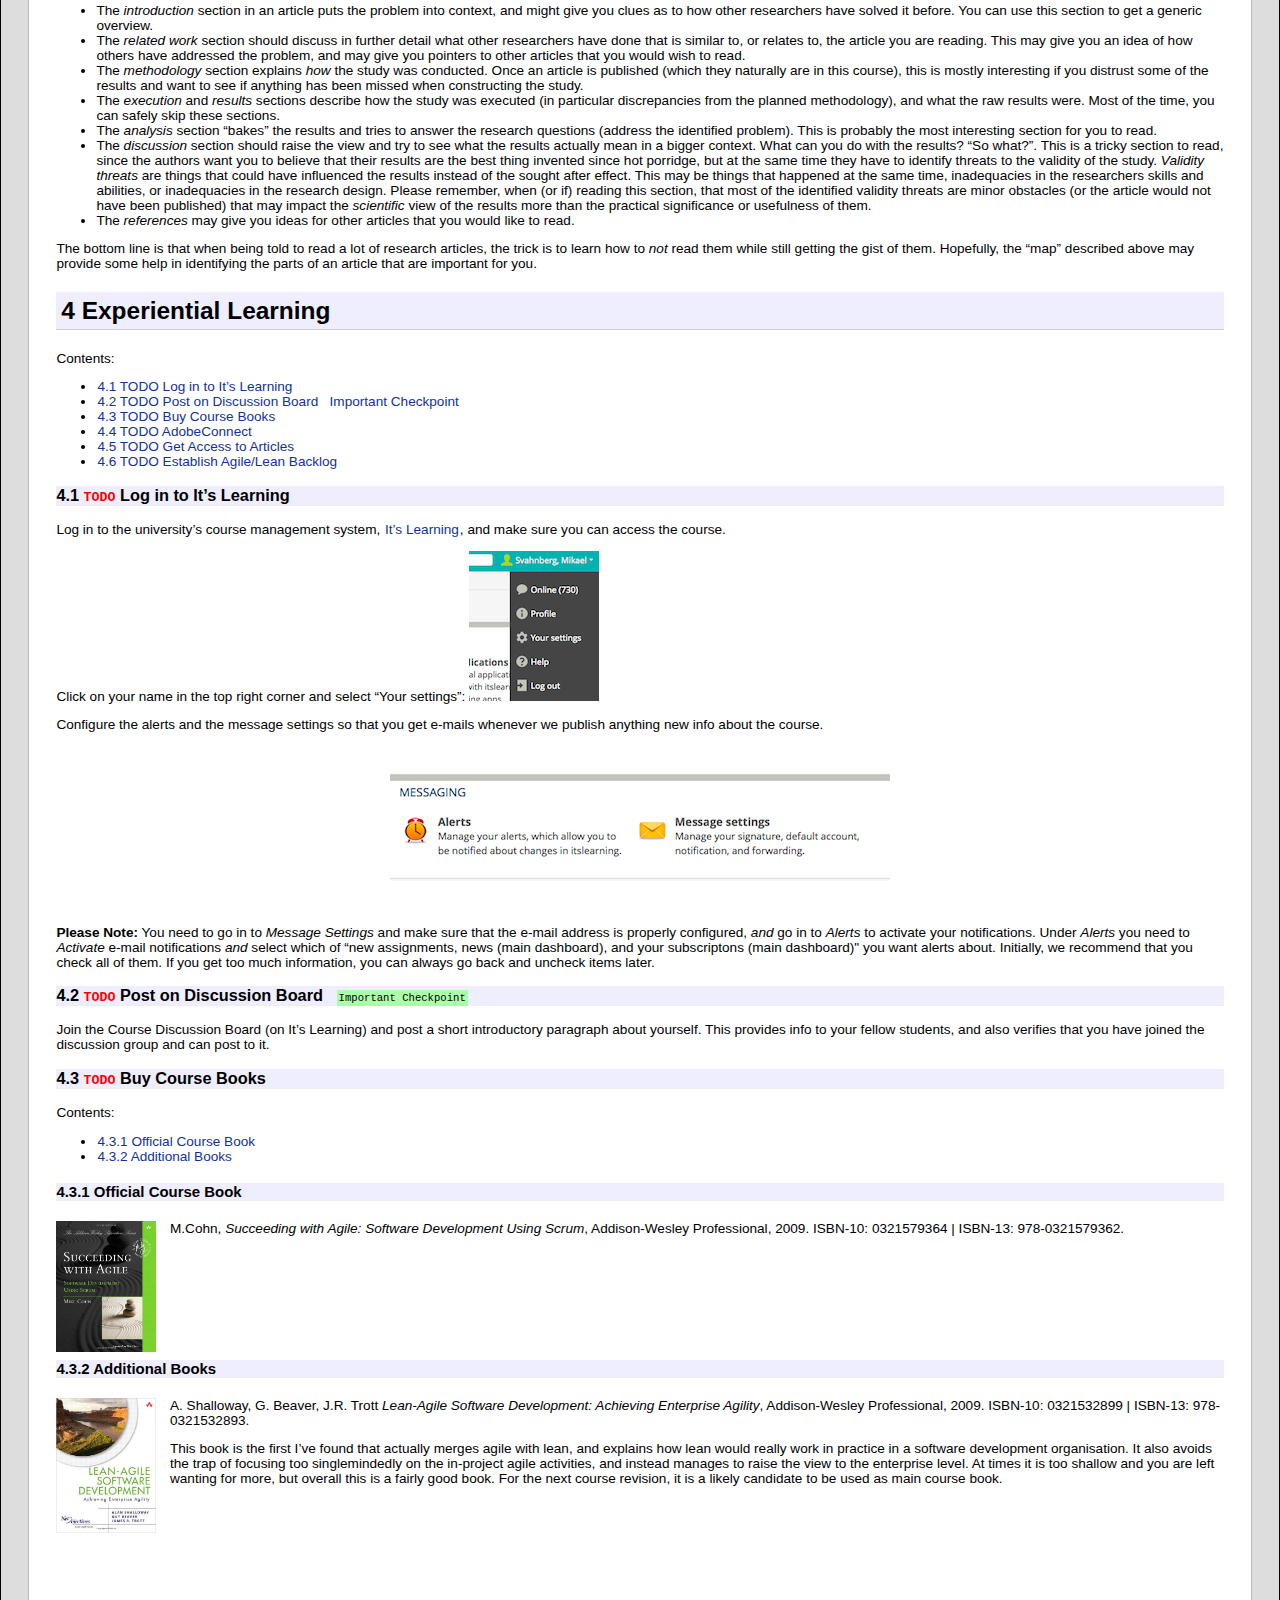
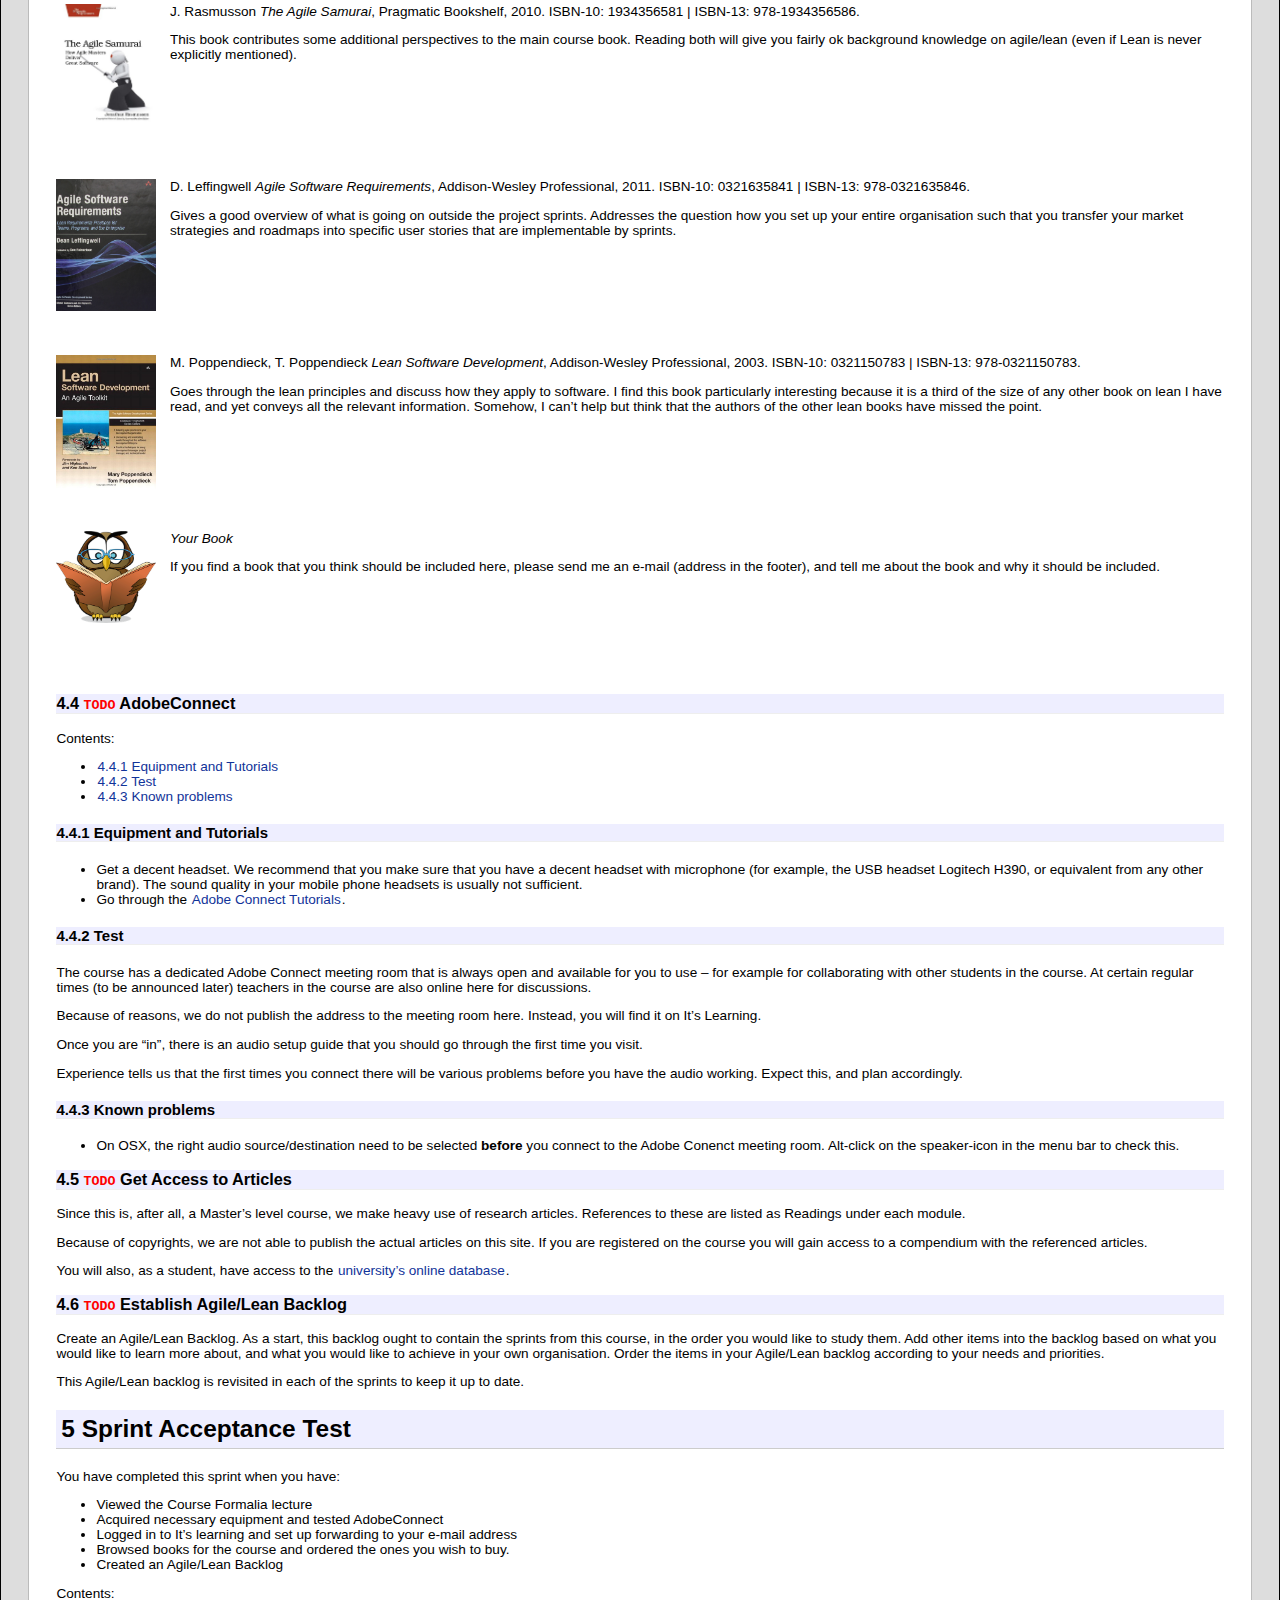
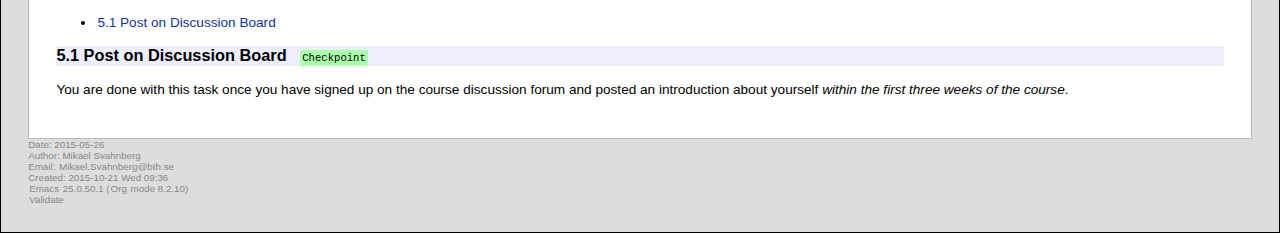
==== commit 4c28fdd7: "Added info to Sprint 0" ====
--- a/Sprint0_Formalia.html
+++ b/Sprint0_Formalia.html
@@ -4,7 +4,7 @@
 <html xmlns="http://www.w3.org/1999/xhtml" lang="en" xml:lang="en">
 <head>
 <title>Sprint 0: Course Formalia</title>
-<!-- 2015-08-25 Tue 09:28 -->
+<!-- 2015-10-21 Wed 09:36 -->
 <meta  http-equiv="Content-Type" content="text/html;charset=utf-8" />
 <meta  name="generator" content="Org-mode" />
 <meta  name="author" content="Mikael Svahnberg" />
@@ -90,13 +90,13 @@
 </style>
 <link rel="stylesheet" type="text/css" href="org/org.css" />
 
-<script type="text/javascript" src="http://orgmode.org/org-info.js">
+<script type="text/javascript" src="org/org-info.js">
 /**
  *
- * @source: http://orgmode.org/org-info.js
+ * @source: org/org-info.js
  *
  * @licstart  The following is the entire license notice for the
- *  JavaScript code in http://orgmode.org/org-info.js.
+ *  JavaScript code in org/org-info.js.
  *
  * Copyright (C) 2012-2013 Free Software Foundation, Inc.
  *
@@ -116,7 +116,7 @@
  * through which recipients can access the Corresponding Source.
  *
  * @licend  The above is the entire license notice
- * for the JavaScript code in http://orgmode.org/org-info.js.
+ * for the JavaScript code in org/org-info.js.
  *
  */
 </script>
@@ -220,37 +220,44 @@
 <li><a href="#sec-3">3. Readings</a>
 <ul>
 <li><a href="#sec-3-1">3.1. Course Formalia</a></li>
-<li><a href="#sec-3-2">3.2. Assignment Submission</a>
+<li><a href="#sec-3-2">3.2. A Note on the Three-Week Roll Call&#xa0;&#xa0;&#xa0;<span class="tag"><span class="Important">Important</span></span></a></li>
+<li><a href="#sec-3-3">3.3. Assignment Submission</a>
 <ul>
-<li><a href="#sec-3-2-1">3.2.1. Assignment Submission and Dates</a></li>
-<li><a href="#sec-3-2-2">3.2.2. Submissions</a></li>
-<li><a href="#sec-3-2-3">3.2.3. Resubmissions</a></li>
-<li><a href="#sec-3-2-4">3.2.4. A Note On Confidentiality</a></li>
-</ul>
-</li>
+<li><a href="#sec-3-3-1">3.3.1. Assignment Submission and Dates</a></li>
+<li><a href="#sec-3-3-2">3.3.2. Submissions</a></li>
+<li><a href="#sec-3-3-3">3.3.3. Resubmissions</a></li>
+<li><a href="#sec-3-3-4">3.3.4. A Note On Confidentiality</a></li>
+</ul>
+</li>
+<li><a href="#sec-3-4">3.4. A Note on Reading Research Articles</a></li>
 </ul>
 </li>
 <li><a href="#sec-4">4. Experiential Learning</a>
 <ul>
-<li><a href="#sec-4-1">4.1. <span class="todo TODO">TODO</span> Buy Course Books</a>
+<li><a href="#sec-4-1">4.1. <span class="todo TODO">TODO</span> Log in to It&rsquo;s Learning</a></li>
+<li><a href="#sec-4-2">4.2. <span class="todo TODO">TODO</span> Post on Discussion Board&#xa0;&#xa0;&#xa0;<span class="tag"><span class="Important">Important</span>&#xa0;<span class="Checkpoint">Checkpoint</span></span></a></li>
+<li><a href="#sec-4-3">4.3. <span class="todo TODO">TODO</span> Buy Course Books</a>
 <ul>
-<li><a href="#sec-4-1-1">4.1.1. Official Course Book</a></li>
-<li><a href="#sec-4-1-2">4.1.2. Additional Books</a></li>
-</ul>
-</li>
-<li><a href="#sec-4-2">4.2. <span class="todo TODO">TODO</span> Post on Discussion Board</a></li>
-<li><a href="#sec-4-3">4.3. <span class="todo TODO">TODO</span> AdobeConnect</a>
+<li><a href="#sec-4-3-1">4.3.1. Official Course Book</a></li>
+<li><a href="#sec-4-3-2">4.3.2. Additional Books</a></li>
+</ul>
+</li>
+<li><a href="#sec-4-4">4.4. <span class="todo TODO">TODO</span> AdobeConnect</a>
 <ul>
-<li><a href="#sec-4-3-1">4.3.1. Equipment and Tutorials</a></li>
-<li><a href="#sec-4-3-2">4.3.2. Test</a></li>
-<li><a href="#sec-4-3-3">4.3.3. Known problems</a></li>
-</ul>
-</li>
-<li><a href="#sec-4-4">4.4. <span class="todo TODO">TODO</span> Get Access to Articles</a></li>
-<li><a href="#sec-4-5">4.5. <span class="todo TODO">TODO</span> Establish Agile/Lean Backlog</a></li>
-</ul>
-</li>
-<li><a href="#sec-5">5. Sprint Acceptance Test</a></li>
+<li><a href="#sec-4-4-1">4.4.1. Equipment and Tutorials</a></li>
+<li><a href="#sec-4-4-2">4.4.2. Test</a></li>
+<li><a href="#sec-4-4-3">4.4.3. Known problems</a></li>
+</ul>
+</li>
+<li><a href="#sec-4-5">4.5. <span class="todo TODO">TODO</span> Get Access to Articles</a></li>
+<li><a href="#sec-4-6">4.6. <span class="todo TODO">TODO</span> Establish Agile/Lean Backlog</a></li>
+</ul>
+</li>
+<li><a href="#sec-5">5. Sprint Acceptance Test</a>
+<ul>
+<li><a href="#sec-5-1">5.1. Post on Discussion Board&#xa0;&#xa0;&#xa0;<span class="tag"><span class="Checkpoint">Checkpoint</span></span></a></li>
+</ul>
+</li>
 </ul>
 </div>
 </div>
@@ -286,15 +293,27 @@
 </div>
 </div>
 <div id="outline-container-sec-3-2" class="outline-3">
-<h3 id="sec-3-2"><span class="section-number-3">3.2</span> Assignment Submission</h3>
+<h3 id="sec-3-2"><span class="section-number-3">3.2</span> A Note on the Three-Week Roll Call&#xa0;&#xa0;&#xa0;<span class="tag"><span class="Important">Important</span></span></h3>
 <div class="outline-text-3" id="text-3-2">
 <p>
+We are mandated to have a roll call in all our courses three weeks after the course starts, because of how the government pays us based on student registrations and student completions of a course. This roll call is a simple show of hands to count how many are actually active in the course. If you do not participate in the roll call, you are considered inactive, and will be deregistered from the course.
+</p>
+
+<p>
+For this course we use the &ldquo;<a href="#sec-4-2">Post on Discussion Board</a>&rdquo; experiential learning (below) as input to the three week roll call. <i>It is therefore vital that you post the introduction about yourself on the course discussion board within the first three weeks of the course!</i>. 
+</p>
+</div>
+</div>
+<div id="outline-container-sec-3-3" class="outline-3">
+<h3 id="sec-3-3"><span class="section-number-3">3.3</span> Assignment Submission</h3>
+<div class="outline-text-3" id="text-3-3">
+<p>
 Read and understand the following
 </p>
 </div>
-<div id="outline-container-sec-3-2-1" class="outline-4">
-<h4 id="sec-3-2-1"><span class="section-number-4">3.2.1</span> Assignment Submission and Dates</h4>
-<div class="outline-text-4" id="text-3-2-1">
+<div id="outline-container-sec-3-3-1" class="outline-4">
+<h4 id="sec-3-3-1"><span class="section-number-4">3.3.1</span> Assignment Submission and Dates</h4>
+<div class="outline-text-4" id="text-3-3-1">
 <ul class="org-ul">
 <li>The course is offered during two study periods (1 semester)
 </li>
@@ -314,17 +333,17 @@
 </div>
 </div>
 
-<div id="outline-container-sec-3-2-2" class="outline-4">
-<h4 id="sec-3-2-2"><span class="section-number-4">3.2.2</span> Submissions</h4>
-<div class="outline-text-4" id="text-3-2-2">
+<div id="outline-container-sec-3-3-2" class="outline-4">
+<h4 id="sec-3-3-2"><span class="section-number-4">3.3.2</span> Submissions</h4>
+<div class="outline-text-4" id="text-3-3-2">
 <p>
 Assignment submissions are done via e-mail as a written report or a well-annotated set of presentation slides, unless otherwhise stated.
 </p>
 </div>
 </div>
-<div id="outline-container-sec-3-2-3" class="outline-4">
-<h4 id="sec-3-2-3"><span class="section-number-4">3.2.3</span> Resubmissions</h4>
-<div class="outline-text-4" id="text-3-2-3">
+<div id="outline-container-sec-3-3-3" class="outline-4">
+<h4 id="sec-3-3-3"><span class="section-number-4">3.3.3</span> Resubmissions</h4>
+<div class="outline-text-4" id="text-3-3-3">
 <p>
 In a resubmission, please:
 </p>
@@ -338,9 +357,9 @@
 </div>
 </div>
 
-<div id="outline-container-sec-3-2-4" class="outline-4">
-<h4 id="sec-3-2-4"><span class="section-number-4">3.2.4</span> A Note On Confidentiality</h4>
-<div class="outline-text-4" id="text-3-2-4">
+<div id="outline-container-sec-3-3-4" class="outline-4">
+<h4 id="sec-3-3-4"><span class="section-number-4">3.3.4</span> A Note On Confidentiality</h4>
+<div class="outline-text-4" id="text-3-3-4">
 <p>
 You will submit your assignments on the course homepage, where the course managers will review them in order to give you feedback and to examine you on the course. You will also form study teams to review each other’s work. Apart from this, no-one else will see your assignments unless you decide to show them.
 There are ways to make sensitive information less sensitive. Some generic advice is to:
@@ -357,71 +376,79 @@
 </div>
 </div>
 </div>
-</div>
-
+<div id="outline-container-sec-3-4" class="outline-3">
+<h3 id="sec-3-4"><span class="section-number-3">3.4</span> A Note on Reading Research Articles</h3>
+<div class="outline-text-3" id="text-3-4">
+<p>
+This course suggests a large number of research articles for you to read. This may seem a daunting task for you, but there are some general guidelines that may help you:
+</p>
+
+<ul class="org-ul">
+<li>Start by reading the abstract and the conclusions. These will tell you what problem or area the article is addressing, and what the article contributed to solving the problem.
+</li>
+<li>The articles in this course have &#x2013; to a large extent &#x2013; been chosen because they summarise the topics in various ways. To find these summaries, look for <i>lists, figures, and tables</i> in the article. Read these. Read the text around them, or where the figures and tables were referenced, in order to get an explanation of how to interpret them.
+</li>
+</ul>
+
+<p>
+Generally, interpret the section of an article as follows:
+</p>
+
+<ul class="org-ul">
+<li>The <i>introduction</i> section in an article puts the problem into context, and might give you clues as to how other researchers have solved it before. You can use this section to get a generic overview.
+</li>
+<li>The <i>related work</i> section should discuss in further detail what other researchers have done that is similar to, or relates to, the article you are reading. This may give you an idea of how others have addressed the problem, and may give you pointers to other articles that you would wish to read.
+</li>
+<li>The <i>methodology</i> section explains <i>how</i> the study was conducted. Once an article is published (which they naturally are in this course), this is mostly interesting if you distrust some of the results and want to see if anything has been missed when constructing the study.
+</li>
+<li>The <i>execution</i> and <i>results</i> sections describe how the study was executed (in particular discrepancies from the planned methodology), and what the raw results were. Most of the time, you can safely skip these sections.
+</li>
+<li>The <i>analysis</i> section &ldquo;bakes&rdquo; the results and tries to answer the research questions (address the identified problem). This is probably the most interesting section for you to read.
+</li>
+<li>The <i>discussion</i> section should raise the view and try to see what the results actually mean in a bigger context. What can you do with the results? &ldquo;So what?&rdquo;. This is a tricky section to read, since the authors want you to believe that their results are the best thing invented since hot porridge, but at the same time they have to identify threats to the validity of the study. <i>Validity threats</i> are things that could have influenced the results instead of the sought after effect. This may be things that happened at the same time, inadequacies in the researchers skills and abilities, or inadequacies in the research design. Please remember, when (or if) reading this section, that most of the identified validity threats are minor obstacles (or the article would not have been published) that may impact the <i>scientific</i> view of the results more than the practical significance or usefulness of them.
+</li>
+<li>The <i>references</i> may give you ideas for other articles that you would like to read.
+</li>
+</ul>
+
+<p>
+The bottom line is that when being told to read a lot of research articles, the trick is to learn how to <i>not</i> read them while still getting the gist of them. Hopefully, the &ldquo;map&rdquo; described above may provide some help in identifying the parts of an article that are important for you.
+</p>
+</div>
+</div>
+</div>
 <div id="outline-container-sec-4" class="outline-2">
 <h2 id="sec-4"><span class="section-number-2">4</span> Experiential Learning</h2>
 <div class="outline-text-2" id="text-4">
 </div><div id="outline-container-sec-4-1" class="outline-3">
-<h3 id="sec-4-1"><span class="section-number-3">4.1</span> <span class="todo TODO">TODO</span> Buy Course Books</h3>
+<h3 id="sec-4-1"><span class="section-number-3">4.1</span> <span class="todo TODO">TODO</span> Log in to It&rsquo;s Learning</h3>
 <div class="outline-text-3" id="text-4-1">
-</div><div id="outline-container-sec-4-1-1" class="outline-4">
-<h4 id="sec-4-1-1"><span class="section-number-4">4.1.1</span> Official Course Book</h4>
-<div class="outline-text-4" id="text-4-1-1">
-<p>
-<img src="images/Cohn.jpg" alt="Cohn.jpg" width="100" style="float:left;margin-right:1em;" /> M.Cohn, <i>Succeeding with Agile: Software Development Using Scrum</i>, Addison-Wesley Professional, 2009. ISBN-10: 0321579364 | ISBN-13: 978-0321579362.
-</p>
-<br/><br/><br/><br/><br/><br/>
-</div>
-</div>
-
-<div id="outline-container-sec-4-1-2" class="outline-4">
-<h4 id="sec-4-1-2"><span class="section-number-4">4.1.2</span> Additional Books</h4>
-<div class="outline-text-4" id="text-4-1-2">
-<p>
-<img src="images/Rasmusson.jpg" alt="Rasmusson.jpg" width="100" style="float:left;margin-right:1em;" /> J. Rasmusson <i>The Agile Samurai</i>, Pragmatic Bookshelf, 2010. ISBN-10: 1934356581 | ISBN-13: 978-1934356586.
-</p>
-
-<p>
-This book contributes some additional perspectives to the main course book. Reading both will give you fairly ok background knowledge on agile/lean (even if Lean is never explicitly mentioned).
-</p>
-
-<br/><br/><br/><br/><br/><br/>
-
-<p>
-<img src="images/Leffingwell.jpg" alt="Leffingwell.jpg" width="100" style="float:left;margin-right:1em;" /> D. Leffingwell <i>Agile Software Requirements</i>, Addison-Wesley Professional, 2011. ISBN-10: 0321635841 | ISBN-13: 978-0321635846.
-</p>
-
-<p>
-Gives a good overview of what is going on outside the project sprints. Addresses the question how you set up your entire organisation such that you transfer your market strategies and roadmaps into specific user stories that are implementable by sprints.
-</p>
-
-<br/><br/><br/><br/><br/><br/>
-
-<p>
-<img src="images/Poppendieck.jpg" alt="Poppendieck.jpg" width="100" style="float:left;margin-right:1em;" /> M. Poppendieck, T. Poppendieck <i>Lean Software Development</i>, Addison-Wesley Professional, 2003. ISBN-10: 0321150783 | ISBN-13: 978-0321150783.
-</p>
-
-<p>
-Goes through the lean principles and discuss how they apply to software. I find this book particularly interesting because it is a third of the size of any other book on lean I have read, and yet conveys all the relevant information. Somehow, I can&rsquo;t help but think that the authors of the other lean books have missed the point.
-</p>
-
-<br/><br/><br/><br/><br/><br/>
-
-<p>
-<img src="images/Yourbook.png" alt="Yourbook.png" width="100" style="float:left;margin-right:1em;" /> <i>Your Book</i>
-</p>
-
-<p>
-If you find a book that you think should be included here, please send me an e-mail (address in the footer), and tell me about the book and why it should be included.
-</p>
-<br/><br/><br/><br/><br/><br/>
-</div>
-</div>
-</div>
-
+<p>
+Log in to the university&rsquo;s course management system, <a href="https://bth.itslearning.com">It&rsquo;s Learning</a>, and make sure you can access the course.
+</p>
+
+<p>
+Click on your name in the top right corner and select &ldquo;Your settings&rdquo;: <img src="images/ItsProfile.png" alt="ItsProfile.png" />
+</p>
+
+<p>
+Configure the alerts and the message settings so that you get e-mails whenever we publish anything new info about the course.
+</p>
+
+
+<div class="figure">
+<p><img src="images/ItsMessageSettings.png" alt="ItsMessageSettings.png" />
+</p>
+</div>
+
+
+<p>
+<b>Please Note:</b> You need to go in to <i>Message Settings</i> and make sure that the e-mail address is properly configured, <i>and</i> go in to <i>Alerts</i> to activate your notifications. Under <i>Alerts</i> you need to <i>Activate</i> e-mail notifications <i>and</i> select which of &ldquo;new assignments, news (main dashboard), and your subscriptons (main dashboard)" you want alerts about. Initially, we recommend that you check all of them. If you get too much information, you can always go back and uncheck items later.
+</p>
+</div>
+</div>
 <div id="outline-container-sec-4-2" class="outline-3">
-<h3 id="sec-4-2"><span class="section-number-3">4.2</span> <span class="todo TODO">TODO</span> Post on Discussion Board</h3>
+<h3 id="sec-4-2"><span class="section-number-3">4.2</span> <span class="todo TODO">TODO</span> Post on Discussion Board&#xa0;&#xa0;&#xa0;<span class="tag"><span class="Important">Important</span>&#xa0;<span class="Checkpoint">Checkpoint</span></span></h3>
 <div class="outline-text-3" id="text-4-2">
 <p>
 Join the Course Discussion Board (on It&rsquo;s Learning) and post a short introductory paragraph about yourself. This provides info to your fellow students, and also verifies that you have joined the discussion group and can post to it.
@@ -429,11 +456,78 @@
 </div>
 </div>
 <div id="outline-container-sec-4-3" class="outline-3">
-<h3 id="sec-4-3"><span class="section-number-3">4.3</span> <span class="todo TODO">TODO</span> AdobeConnect</h3>
+<h3 id="sec-4-3"><span class="section-number-3">4.3</span> <span class="todo TODO">TODO</span> Buy Course Books</h3>
 <div class="outline-text-3" id="text-4-3">
 </div><div id="outline-container-sec-4-3-1" class="outline-4">
-<h4 id="sec-4-3-1"><span class="section-number-4">4.3.1</span> Equipment and Tutorials</h4>
+<h4 id="sec-4-3-1"><span class="section-number-4">4.3.1</span> Official Course Book</h4>
 <div class="outline-text-4" id="text-4-3-1">
+<p>
+<img src="images/Cohn.jpg" alt="Cohn.jpg" width="100" style="float:left;margin-right:1em;" /> M.Cohn, <i>Succeeding with Agile: Software Development Using Scrum</i>, Addison-Wesley Professional, 2009. ISBN-10: 0321579364 | ISBN-13: 978-0321579362.
+</p>
+<br/><br/><br/><br/><br/><br/>
+</div>
+</div>
+
+<div id="outline-container-sec-4-3-2" class="outline-4">
+<h4 id="sec-4-3-2"><span class="section-number-4">4.3.2</span> Additional Books</h4>
+<div class="outline-text-4" id="text-4-3-2">
+<p>
+<img src="images/Shalloway.jpg" alt="Shalloway.jpg" width="100" style="float:left;margin-right:1em;" /> A. Shalloway, G. Beaver, J.R. Trott <i>Lean-Agile Software Development: Achieving Enterprise Agility</i>, Addison-Wesley Professional, 2009. ISBN-10: 0321532899 | ISBN-13: 978-0321532893.
+</p>
+
+<p>
+This book is the first I&rsquo;ve found that actually merges agile with lean, and explains how lean would really work in practice in a software development organisation. It also avoids the trap of focusing too singlemindedly on the in-project agile activities, and instead manages to raise the view to the enterprise level. At times it is too shallow and you are left wanting for more, but overall this is a fairly good book. For the next course revision, it is a likely candidate to be used as main course book.
+</p>
+
+<br/><br/><br/><br/><br/><br/>
+
+<p>
+<img src="images/Rasmusson.jpg" alt="Rasmusson.jpg" width="100" style="float:left;margin-right:1em;" /> J. Rasmusson <i>The Agile Samurai</i>, Pragmatic Bookshelf, 2010. ISBN-10: 1934356581 | ISBN-13: 978-1934356586.
+</p>
+
+<p>
+This book contributes some additional perspectives to the main course book. Reading both will give you fairly ok background knowledge on agile/lean (even if Lean is never explicitly mentioned).
+</p>
+
+<br/><br/><br/><br/><br/><br/>
+
+<p>
+<img src="images/Leffingwell.jpg" alt="Leffingwell.jpg" width="100" style="float:left;margin-right:1em;" /> D. Leffingwell <i>Agile Software Requirements</i>, Addison-Wesley Professional, 2011. ISBN-10: 0321635841 | ISBN-13: 978-0321635846.
+</p>
+
+<p>
+Gives a good overview of what is going on outside the project sprints. Addresses the question how you set up your entire organisation such that you transfer your market strategies and roadmaps into specific user stories that are implementable by sprints.
+</p>
+
+<br/><br/><br/><br/><br/><br/>
+
+<p>
+<img src="images/Poppendieck.jpg" alt="Poppendieck.jpg" width="100" style="float:left;margin-right:1em;" /> M. Poppendieck, T. Poppendieck <i>Lean Software Development</i>, Addison-Wesley Professional, 2003. ISBN-10: 0321150783 | ISBN-13: 978-0321150783.
+</p>
+
+<p>
+Goes through the lean principles and discuss how they apply to software. I find this book particularly interesting because it is a third of the size of any other book on lean I have read, and yet conveys all the relevant information. Somehow, I can&rsquo;t help but think that the authors of the other lean books have missed the point.
+</p>
+
+<br/><br/><br/><br/><br/><br/>
+
+<p>
+<img src="images/Yourbook.png" alt="Yourbook.png" width="100" style="float:left;margin-right:1em;" /> <i>Your Book</i>
+</p>
+
+<p>
+If you find a book that you think should be included here, please send me an e-mail (address in the footer), and tell me about the book and why it should be included.
+</p>
+<br/><br/><br/><br/><br/><br/>
+</div>
+</div>
+</div>
+<div id="outline-container-sec-4-4" class="outline-3">
+<h3 id="sec-4-4"><span class="section-number-3">4.4</span> <span class="todo TODO">TODO</span> AdobeConnect</h3>
+<div class="outline-text-3" id="text-4-4">
+</div><div id="outline-container-sec-4-4-1" class="outline-4">
+<h4 id="sec-4-4-1"><span class="section-number-4">4.4.1</span> Equipment and Tutorials</h4>
+<div class="outline-text-4" id="text-4-4-1">
 <ul class="org-ul">
 <li>Get a decent headset. We recommend that you make sure that you have a decent headset with microphone (for example, the USB headset Logitech H390, or equivalent from any other brand). The sound quality in your mobile phone headsets is usually not sufficient.
 </li>
@@ -442,11 +536,9 @@
 </ul>
 </div>
 </div>
-
-
-<div id="outline-container-sec-4-3-2" class="outline-4">
-<h4 id="sec-4-3-2"><span class="section-number-4">4.3.2</span> Test</h4>
-<div class="outline-text-4" id="text-4-3-2">
+<div id="outline-container-sec-4-4-2" class="outline-4">
+<h4 id="sec-4-4-2"><span class="section-number-4">4.4.2</span> Test</h4>
+<div class="outline-text-4" id="text-4-4-2">
 <p>
 The course has a dedicated Adobe Connect meeting room that is always open and available for you to use &#x2013; for example for collaborating with other students in the course. At certain regular times (to be announced later) teachers in the course are also online here for discussions.
 </p>
@@ -465,9 +557,9 @@
 </div>
 </div>
 
-<div id="outline-container-sec-4-3-3" class="outline-4">
-<h4 id="sec-4-3-3"><span class="section-number-4">4.3.3</span> Known problems</h4>
-<div class="outline-text-4" id="text-4-3-3">
+<div id="outline-container-sec-4-4-3" class="outline-4">
+<h4 id="sec-4-4-3"><span class="section-number-4">4.4.3</span> Known problems</h4>
+<div class="outline-text-4" id="text-4-4-3">
 <ul class="org-ul">
 <li>On OSX, the right audio source/destination need to be selected <b>before</b> you connect to the Adobe Conenct meeting room. Alt-click on the speaker-icon in the menu bar to check this.
 </li>
@@ -475,9 +567,9 @@
 </div>
 </div>
 </div>
-<div id="outline-container-sec-4-4" class="outline-3">
-<h3 id="sec-4-4"><span class="section-number-3">4.4</span> <span class="todo TODO">TODO</span> Get Access to Articles</h3>
-<div class="outline-text-3" id="text-4-4">
+<div id="outline-container-sec-4-5" class="outline-3">
+<h3 id="sec-4-5"><span class="section-number-3">4.5</span> <span class="todo TODO">TODO</span> Get Access to Articles</h3>
+<div class="outline-text-3" id="text-4-5">
 <p>
 Since this is, after all, a Master&rsquo;s level course, we make heavy use of research articles. References to these are listed as Readings under each module.
 </p>
@@ -491,9 +583,9 @@
 </p>
 </div>
 </div>
-<div id="outline-container-sec-4-5" class="outline-3">
-<h3 id="sec-4-5"><span class="section-number-3">4.5</span> <span class="todo TODO">TODO</span> Establish Agile/Lean Backlog</h3>
-<div class="outline-text-3" id="text-4-5">
+<div id="outline-container-sec-4-6" class="outline-3">
+<h3 id="sec-4-6"><span class="section-number-3">4.6</span> <span class="todo TODO">TODO</span> Establish Agile/Lean Backlog</h3>
+<div class="outline-text-3" id="text-4-6">
 <p>
 Create an Agile/Lean Backlog. As a start, this backlog ought to contain the sprints from this course, in the order you would like to study them. Add other items into the backlog based on what you would like to learn more about, and what you would like to achieve in your own organisation. Order the items in your Agile/Lean backlog according to your needs and priorities.
 </p>
@@ -516,11 +608,21 @@
 </li>
 <li>Acquired necessary equipment and tested AdobeConnect
 </li>
-<li>Signed up on the course discussion forum and posted an introduction about yourself.
+<li>Logged in to It&rsquo;s learning and set up forwarding to your e-mail address
 </li>
 <li>Browsed books for the course and ordered the ones you wish to buy.
 </li>
-</ul>
+<li>Created an Agile/Lean Backlog 
+</li>
+</ul>
+</div>
+<div id="outline-container-sec-5-1" class="outline-3">
+<h3 id="sec-5-1"><span class="section-number-3">5.1</span> Post on Discussion Board&#xa0;&#xa0;&#xa0;<span class="tag"><span class="Checkpoint">Checkpoint</span></span></h3>
+<div class="outline-text-3" id="text-5-1">
+<p>
+You are done with this task once you have signed up on the course discussion forum and posted an introduction about yourself <i>within the first three weeks of the course</i>.
+</p>
+</div>
 </div>
 </div>
 </div>
@@ -528,7 +630,7 @@
 <p class="date">Date: 2015-05-26</p>
 <p class="author">Author: Mikael Svahnberg</p>
 <p class="email">Email: <a href="mailto:Mikael.Svahnberg@bth.se">Mikael.Svahnberg@bth.se</a></p>
-<p class="date">Created: 2015-08-25 Tue 09:28</p>
+<p class="date">Created: 2015-10-21 Wed 09:36</p>
 <p class="creator"><a href="http://www.gnu.org/software/emacs/">Emacs</a> 25.0.50.1 (<a href="http://orgmode.org">Org</a> mode 8.2.10)</p>
 <p class="validation"><a href="http://validator.w3.org/check?uri=referer">Validate</a></p>
 </div>
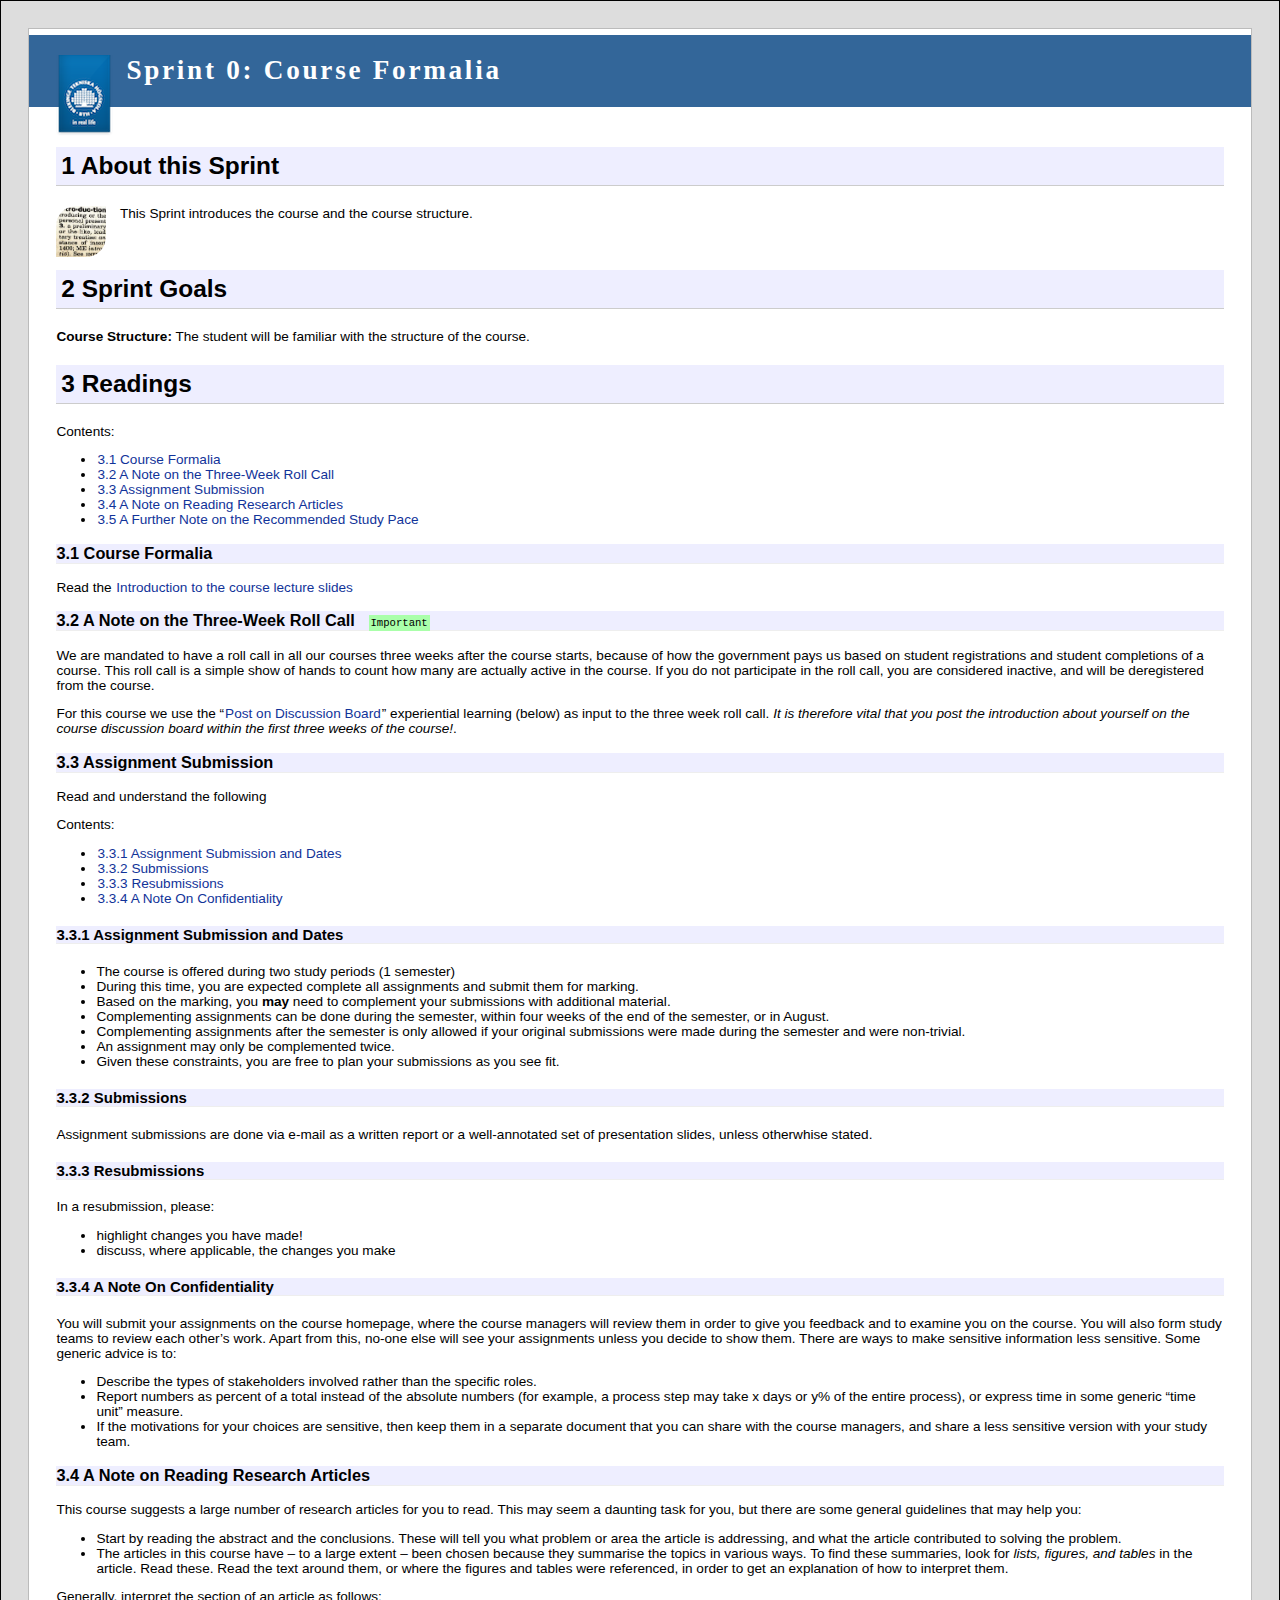
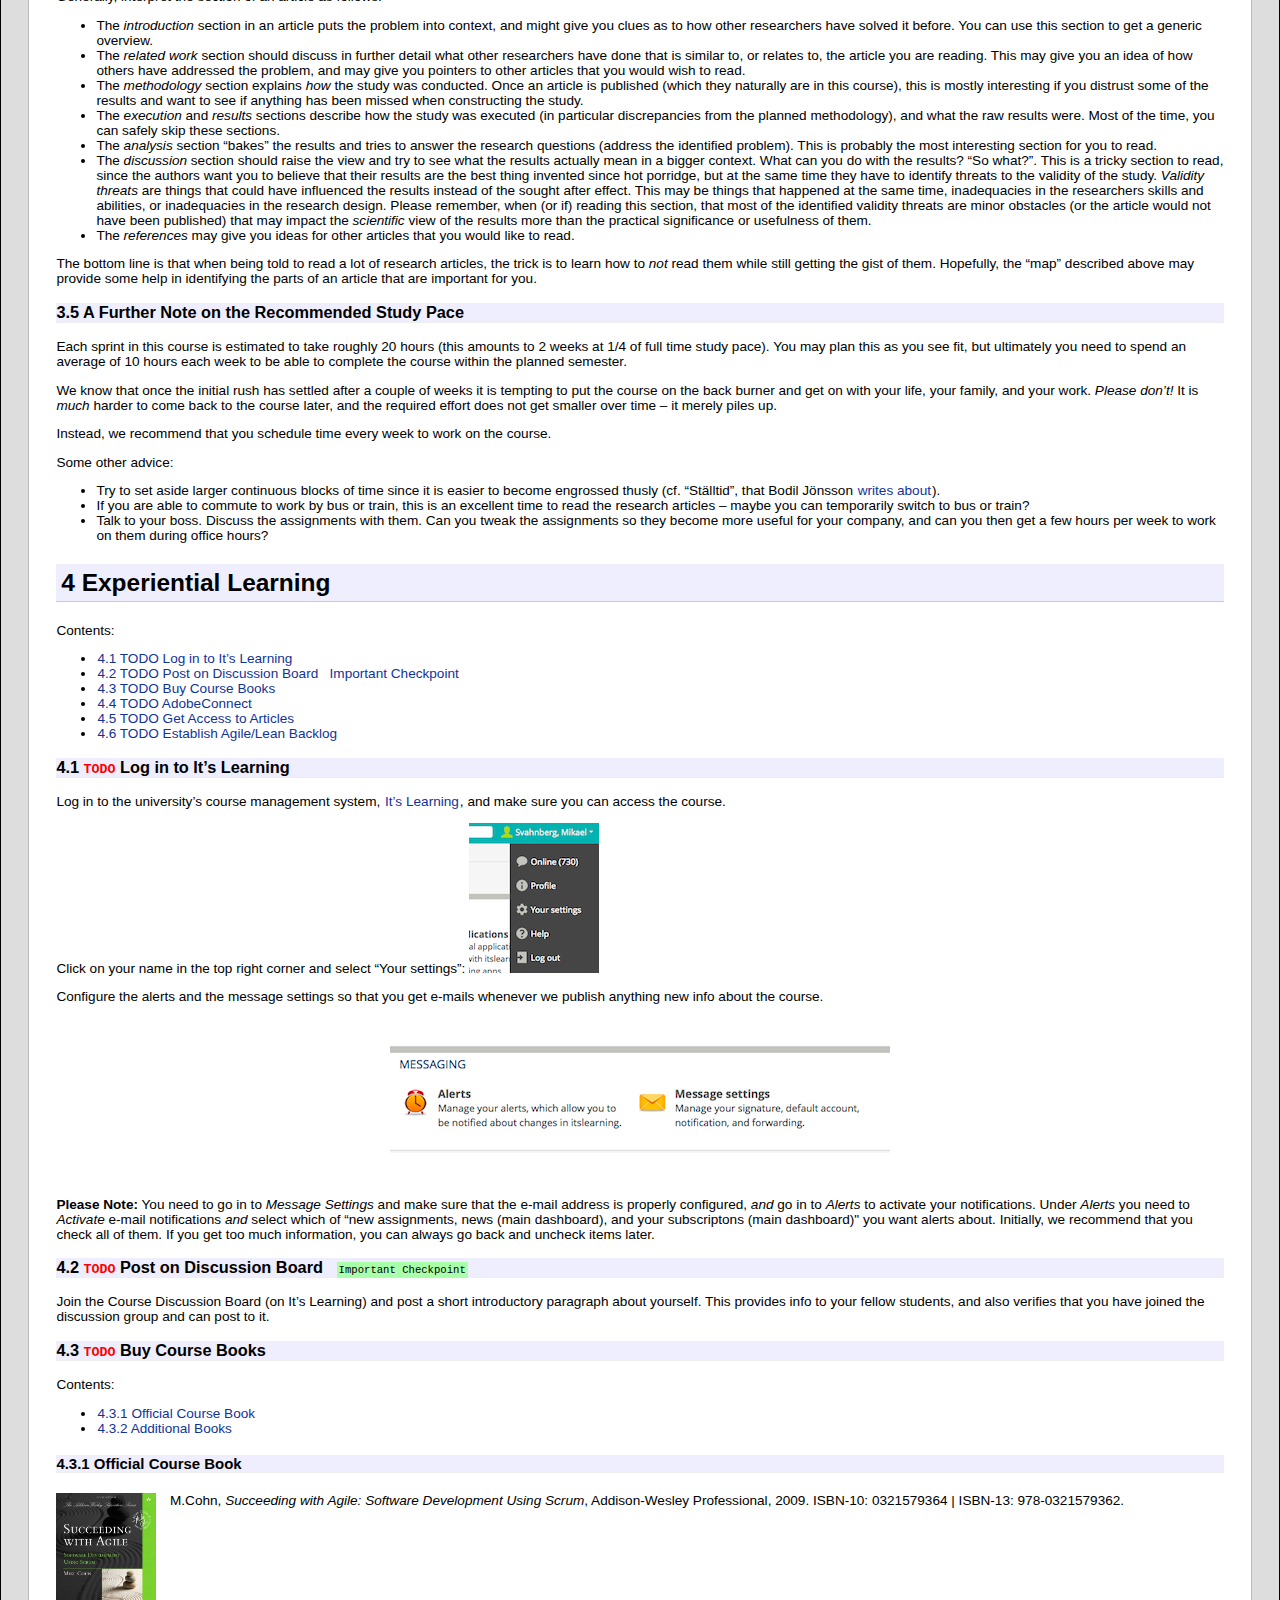
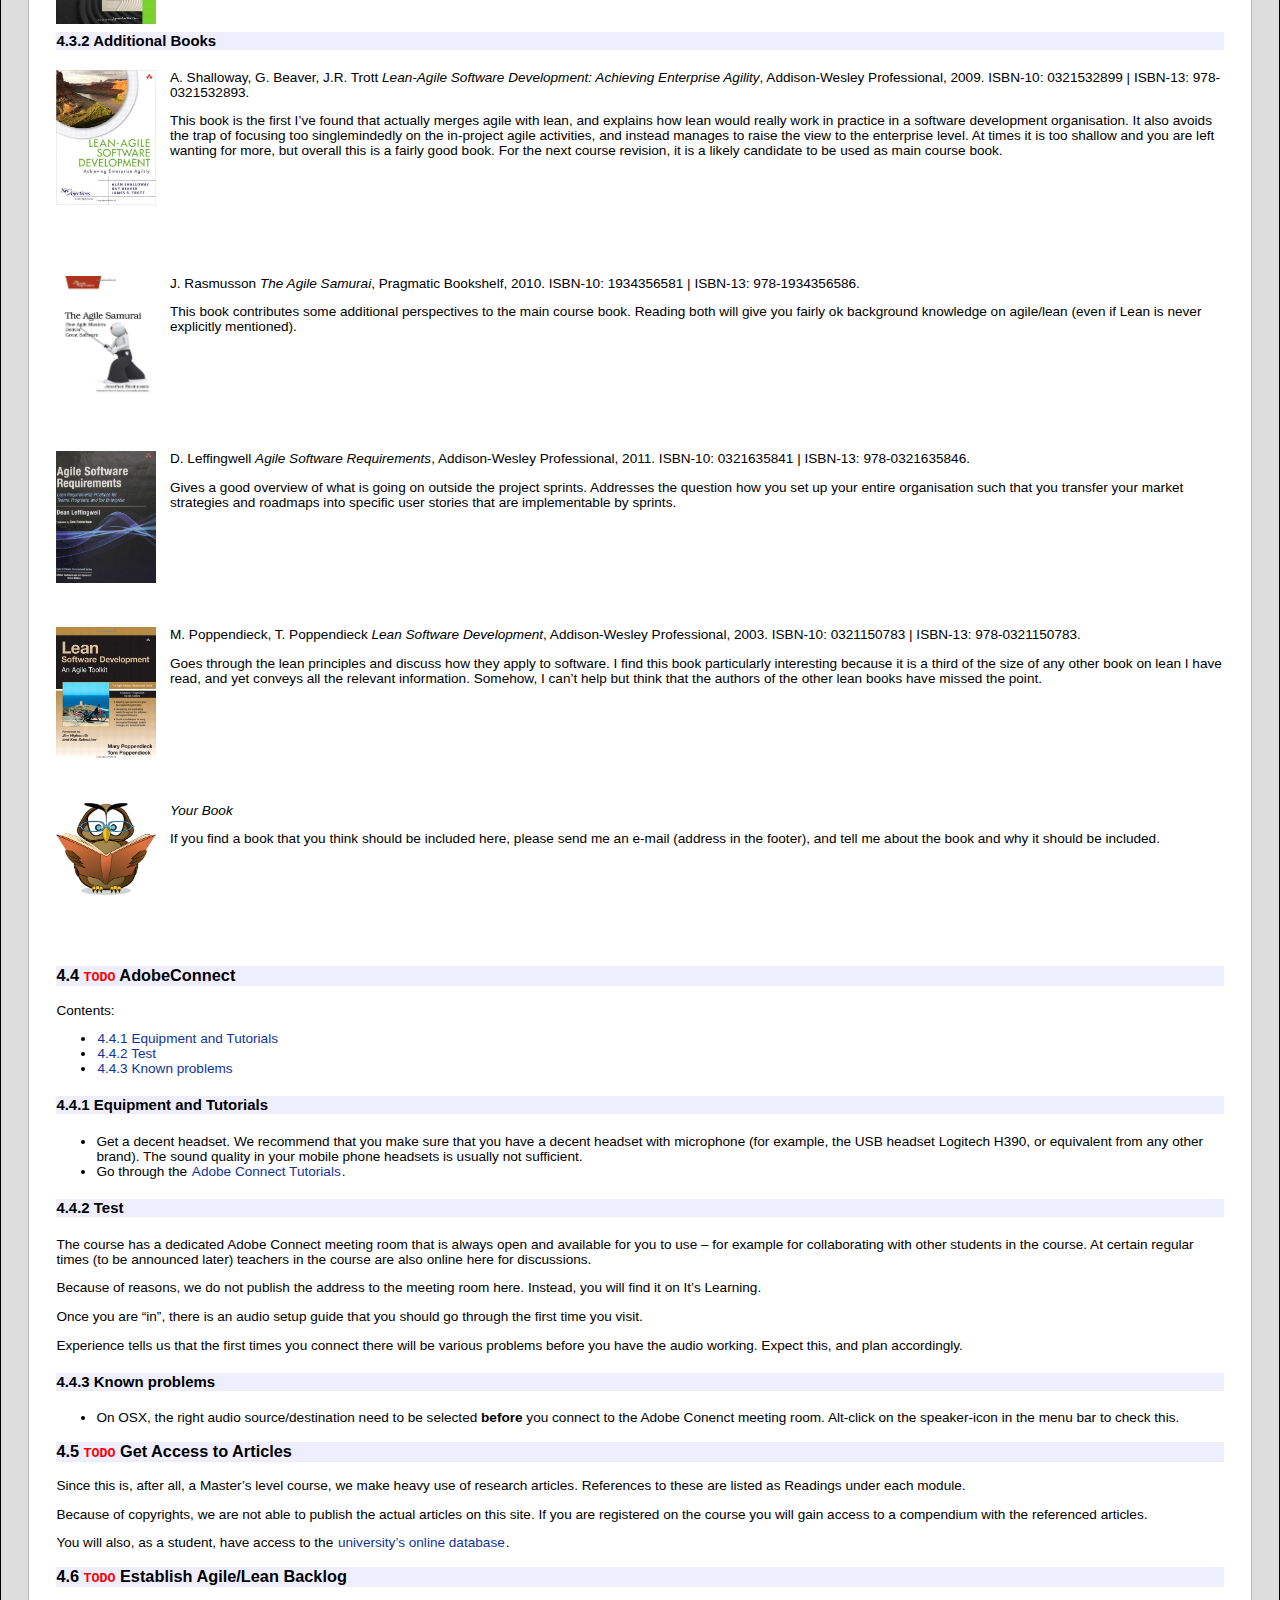
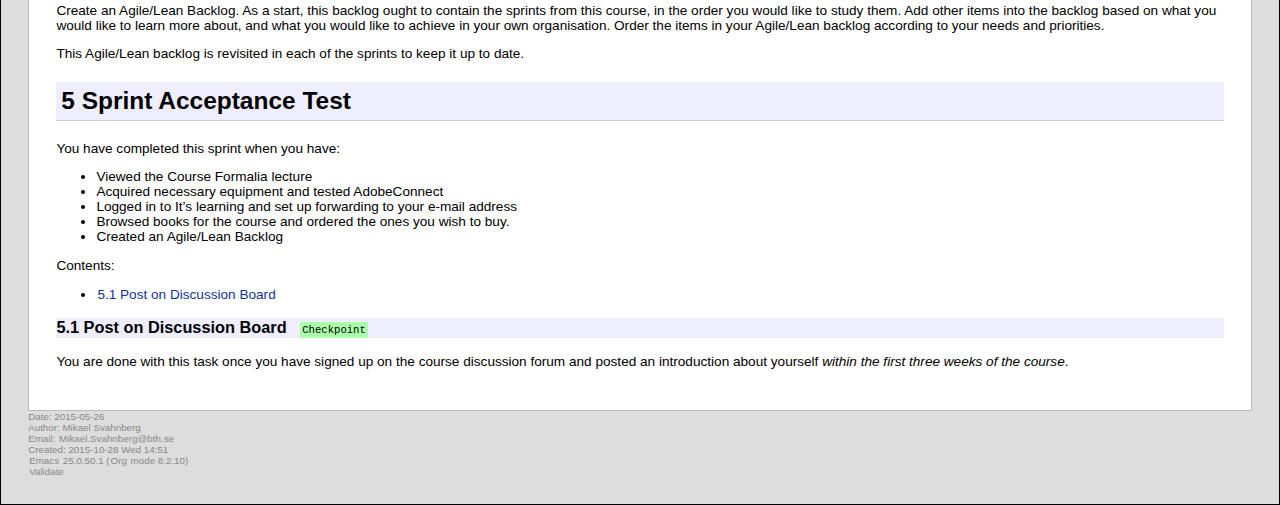
==== commit 945e5c33: "added notes about study pace" ====
--- a/Sprint0_Formalia.html
+++ b/Sprint0_Formalia.html
@@ -4,7 +4,7 @@
 <html xmlns="http://www.w3.org/1999/xhtml" lang="en" xml:lang="en">
 <head>
 <title>Sprint 0: Course Formalia</title>
-<!-- 2015-10-21 Wed 09:36 -->
+<!-- 2015-10-28 Wed 14:51 -->
 <meta  http-equiv="Content-Type" content="text/html;charset=utf-8" />
 <meta  name="generator" content="Org-mode" />
 <meta  name="author" content="Mikael Svahnberg" />
@@ -230,6 +230,7 @@
 </ul>
 </li>
 <li><a href="#sec-3-4">3.4. A Note on Reading Research Articles</a></li>
+<li><a href="#sec-3-5">3.5. A Further Note on the Recommended Study Pace</a></li>
 </ul>
 </li>
 <li><a href="#sec-4">4. Experiential Learning</a>
@@ -416,7 +417,36 @@
 </p>
 </div>
 </div>
-</div>
+<div id="outline-container-sec-3-5" class="outline-3">
+<h3 id="sec-3-5"><span class="section-number-3">3.5</span> A Further Note on the Recommended Study Pace</h3>
+<div class="outline-text-3" id="text-3-5">
+<p>
+Each sprint in this course is estimated to take roughly 20 hours (this amounts to 2 weeks at 1/4 of full time study pace). You may plan this as you see fit, but ultimately you need to spend an average of 10 hours each week to be able to complete the course within the planned semester.
+</p>
+
+<p>
+We know that once the initial rush has settled after a couple of weeks it is tempting to put the course on the back burner and get on with your life, your family, and your work. <i>Please don&rsquo;t!</i> It is <i>much</i> harder to come back to the course later, and the required effort does not get smaller over time &#x2013; it merely piles up.
+</p>
+
+<p>
+Instead, we recommend that you schedule time every week to work on the course.
+</p>
+
+<p>
+Some other advice:
+</p>
+<ul class="org-ul">
+<li>Try to set aside larger continuous blocks of time since it is easier to become engrossed thusly (cf. &ldquo;Ställtid&rdquo;, that Bodil Jönsson <a href="http://www.adlibris.com/se/bok/tio-tankar-om-tid-9789176088944">writes about</a>).
+</li>
+<li>If you are able to commute to work by bus or train, this is an excellent time to read the research articles &#x2013; maybe you can temporarily switch to bus or train?
+</li>
+<li>Talk to your boss. Discuss the assignments with them. Can you tweak the assignments so they become more useful for your company, and can you then get a few hours per week to work on them during office hours?
+</li>
+</ul>
+</div>
+</div>
+</div>
+
 <div id="outline-container-sec-4" class="outline-2">
 <h2 id="sec-4"><span class="section-number-2">4</span> Experiential Learning</h2>
 <div class="outline-text-2" id="text-4">
@@ -630,7 +660,7 @@
 <p class="date">Date: 2015-05-26</p>
 <p class="author">Author: Mikael Svahnberg</p>
 <p class="email">Email: <a href="mailto:Mikael.Svahnberg@bth.se">Mikael.Svahnberg@bth.se</a></p>
-<p class="date">Created: 2015-10-21 Wed 09:36</p>
+<p class="date">Created: 2015-10-28 Wed 14:51</p>
 <p class="creator"><a href="http://www.gnu.org/software/emacs/">Emacs</a> 25.0.50.1 (<a href="http://orgmode.org">Org</a> mode 8.2.10)</p>
 <p class="validation"><a href="http://validator.w3.org/check?uri=referer">Validate</a></p>
 </div>
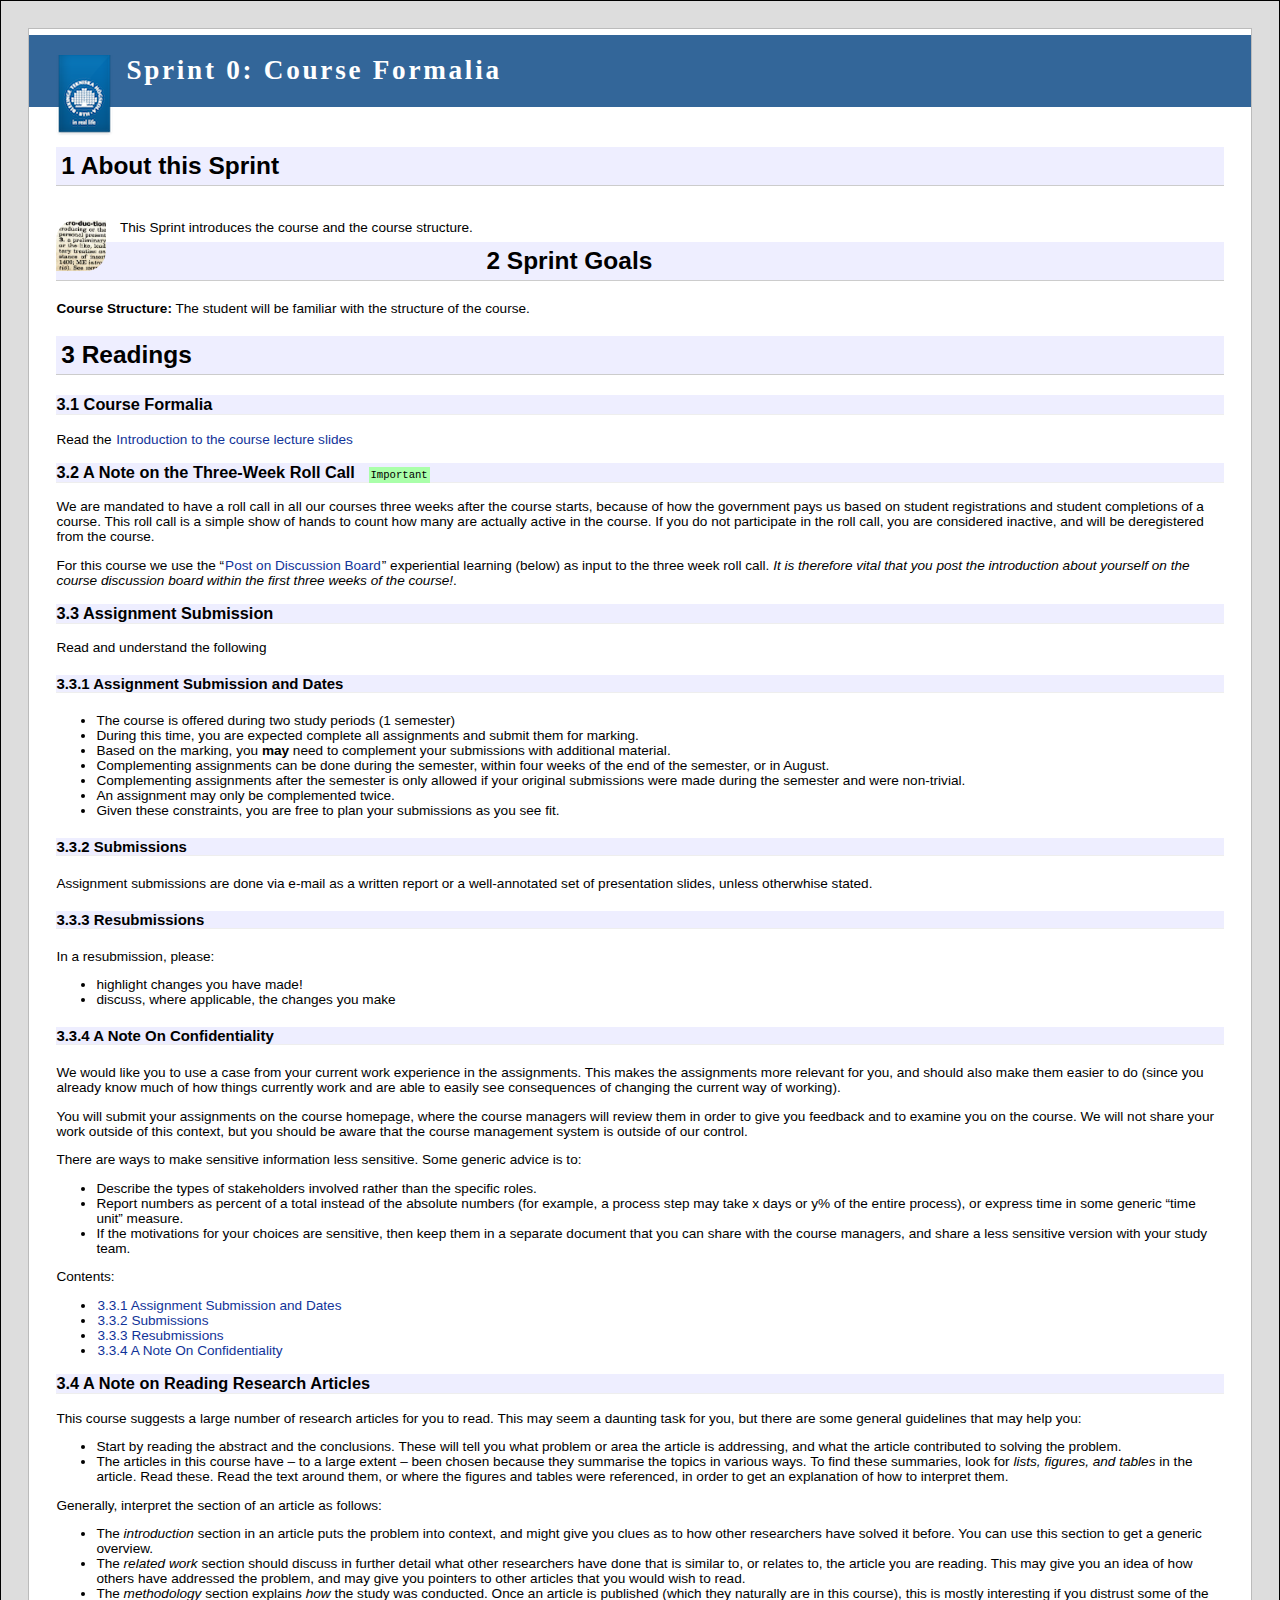
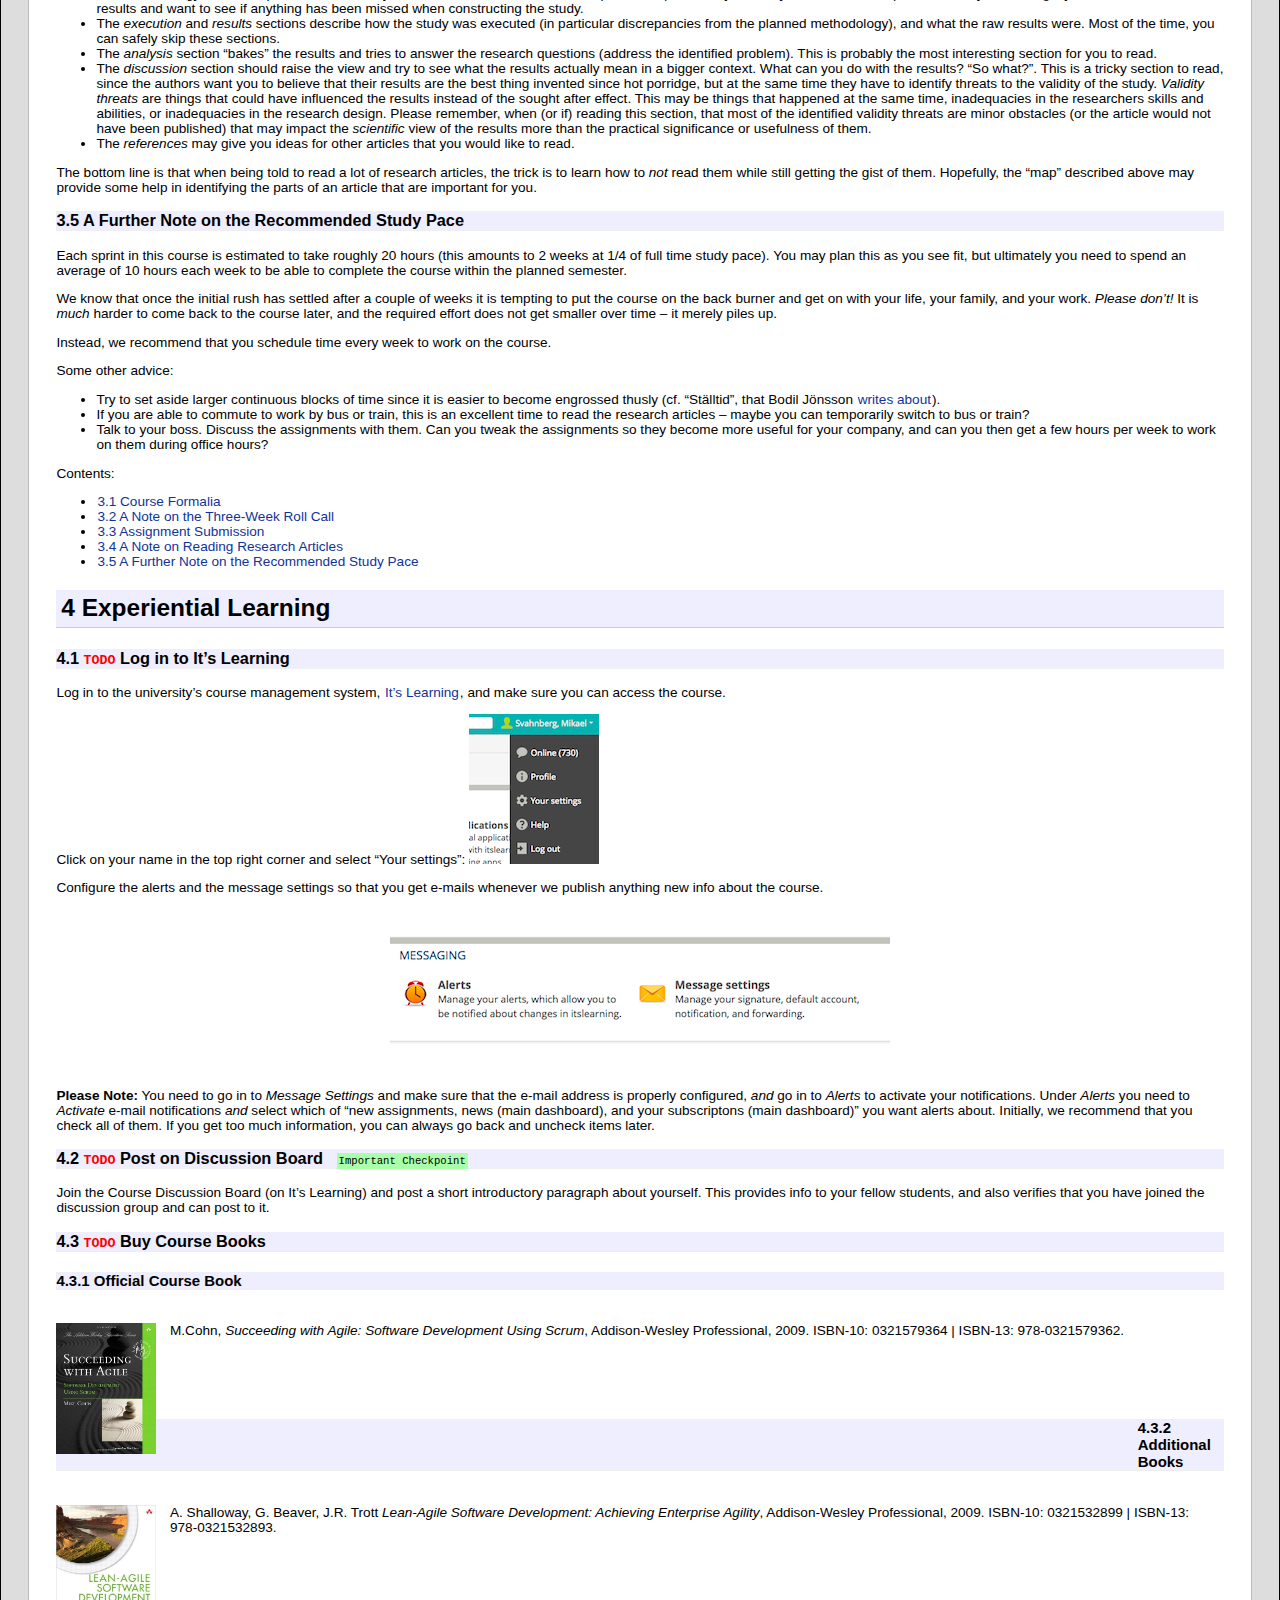
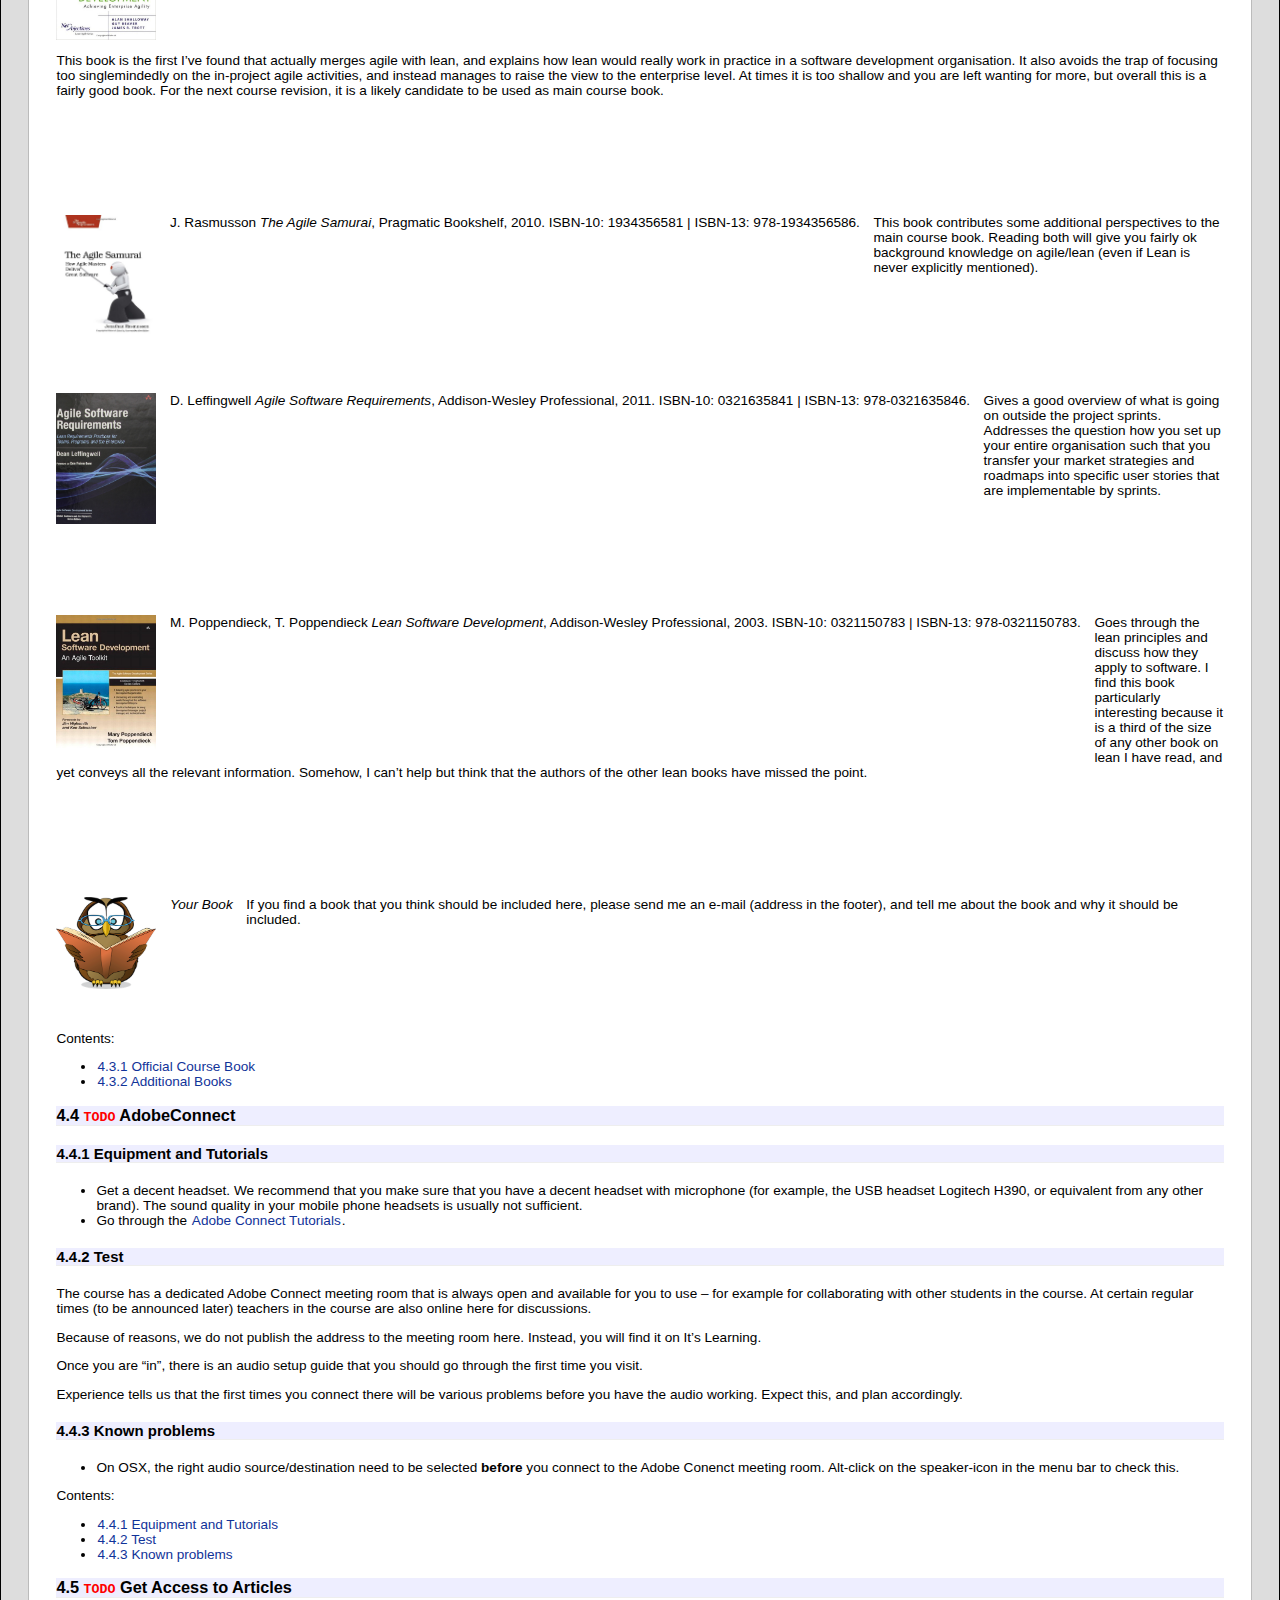
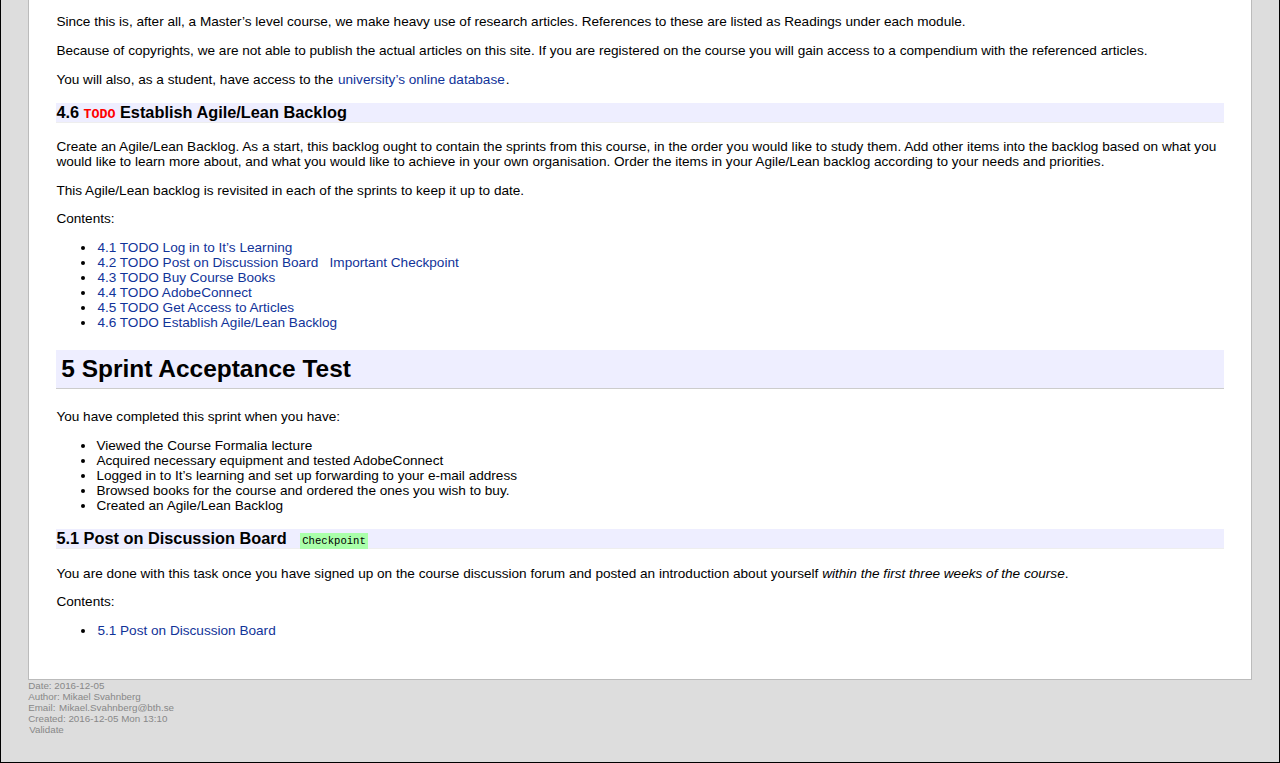
==== commit 670f489d: "fixed sprint 6 link" ====
--- a/Sprint0_Formalia.html
+++ b/Sprint0_Formalia.html
@@ -3,23 +3,30 @@
 "http://www.w3.org/TR/xhtml1/DTD/xhtml1-strict.dtd">
 <html xmlns="http://www.w3.org/1999/xhtml" lang="en" xml:lang="en">
 <head>
+<!-- 2016-12-05 Mon 13:10 -->
+<meta  http-equiv="Content-Type" content="text/html;charset=utf-8" />
+<meta  name="viewport" content="width=device-width, initial-scale=1" />
 <title>Sprint 0: Course Formalia</title>
-<!-- 2015-10-28 Wed 14:51 -->
-<meta  http-equiv="Content-Type" content="text/html;charset=utf-8" />
 <meta  name="generator" content="Org-mode" />
 <meta  name="author" content="Mikael Svahnberg" />
 <style type="text/css">
  <!--/*--><![CDATA[/*><!--*/
-  .title  { text-align: center; }
+  .title  { text-align: center;
+             margin-bottom: .2em; }
+  .subtitle { text-align: center;
+              font-size: medium;
+              font-weight: bold;
+              margin-top:0; }
   .todo   { font-family: monospace; color: red; }
-  .done   { color: green; }
+  .done   { font-family: monospace; color: green; }
+  .priority { font-family: monospace; color: orange; }
   .tag    { background-color: #eee; font-family: monospace;
             padding: 2px; font-size: 80%; font-weight: normal; }
   .timestamp { color: #bebebe; }
   .timestamp-kwd { color: #5f9ea0; }
-  .right  { margin-left: auto; margin-right: 0px;  text-align: right; }
-  .left   { margin-left: 0px;  margin-right: auto; text-align: left; }
-  .center { margin-left: auto; margin-right: auto; text-align: center; }
+  .org-right  { margin-left: auto; margin-right: 0px;  text-align: right; }
+  .org-left   { margin-left: 0px;  margin-right: auto; text-align: left; }
+  .org-center { margin-left: auto; margin-right: auto; text-align: center; }
   .underline { text-decoration: underline; }
   #postamble p, #preamble p { font-size: 90%; margin: .2em; }
   p.verse { margin-left: 3%; }
@@ -58,15 +65,14 @@
   caption.t-above { caption-side: top; }
   caption.t-bottom { caption-side: bottom; }
   td, th { vertical-align:top;  }
-  th.right  { text-align: center;  }
-  th.left   { text-align: center;   }
-  th.center { text-align: center; }
-  td.right  { text-align: right;  }
-  td.left   { text-align: left;   }
-  td.center { text-align: center; }
+  th.org-right  { text-align: center;  }
+  th.org-left   { text-align: center;   }
+  th.org-center { text-align: center; }
+  td.org-right  { text-align: right;  }
+  td.org-left   { text-align: left;   }
+  td.org-center { text-align: center; }
   dt { font-weight: bold; }
-  .footpara:nth-child(2) { display: inline; }
-  .footpara { display: block; }
+  .footpara { display: inline; }
   .footdef  { margin-bottom: 1em; }
   .figure { padding: 1em; }
   .figure p { text-align: center; }
@@ -215,48 +221,48 @@
 <h2>Table of Contents</h2>
 <div id="text-table-of-contents">
 <ul>
-<li><a href="#sec-1">1. About this Sprint</a></li>
-<li><a href="#sec-2">2. Sprint Goals</a></li>
-<li><a href="#sec-3">3. Readings</a>
+<li><a href="#orgheadline1">1. About this Sprint</a></li>
+<li><a href="#orgheadline2">2. Sprint Goals</a></li>
+<li><a href="#orgheadline13">3. Readings</a>
 <ul>
-<li><a href="#sec-3-1">3.1. Course Formalia</a></li>
-<li><a href="#sec-3-2">3.2. A Note on the Three-Week Roll Call&#xa0;&#xa0;&#xa0;<span class="tag"><span class="Important">Important</span></span></a></li>
-<li><a href="#sec-3-3">3.3. Assignment Submission</a>
+<li><a href="#orgheadline3">3.1. Course Formalia</a></li>
+<li><a href="#orgheadline5">3.2. A Note on the Three-Week Roll Call&#xa0;&#xa0;&#xa0;<span class="tag"><span class="Important">Important</span></span></a></li>
+<li><a href="#orgheadline10">3.3. Assignment Submission</a>
 <ul>
-<li><a href="#sec-3-3-1">3.3.1. Assignment Submission and Dates</a></li>
-<li><a href="#sec-3-3-2">3.3.2. Submissions</a></li>
-<li><a href="#sec-3-3-3">3.3.3. Resubmissions</a></li>
-<li><a href="#sec-3-3-4">3.3.4. A Note On Confidentiality</a></li>
+<li><a href="#orgheadline6">3.3.1. Assignment Submission and Dates</a></li>
+<li><a href="#orgheadline7">3.3.2. Submissions</a></li>
+<li><a href="#orgheadline8">3.3.3. Resubmissions</a></li>
+<li><a href="#orgheadline9">3.3.4. A Note On Confidentiality</a></li>
 </ul>
 </li>
-<li><a href="#sec-3-4">3.4. A Note on Reading Research Articles</a></li>
-<li><a href="#sec-3-5">3.5. A Further Note on the Recommended Study Pace</a></li>
+<li><a href="#orgheadline11">3.4. A Note on Reading Research Articles</a></li>
+<li><a href="#orgheadline12">3.5. A Further Note on the Recommended Study Pace</a></li>
 </ul>
 </li>
-<li><a href="#sec-4">4. Experiential Learning</a>
+<li><a href="#orgheadline24">4. Experiential Learning</a>
 <ul>
-<li><a href="#sec-4-1">4.1. <span class="todo TODO">TODO</span> Log in to It&rsquo;s Learning</a></li>
-<li><a href="#sec-4-2">4.2. <span class="todo TODO">TODO</span> Post on Discussion Board&#xa0;&#xa0;&#xa0;<span class="tag"><span class="Important">Important</span>&#xa0;<span class="Checkpoint">Checkpoint</span></span></a></li>
-<li><a href="#sec-4-3">4.3. <span class="todo TODO">TODO</span> Buy Course Books</a>
+<li><a href="#orgheadline14">4.1. <span class="todo TODO">TODO</span> Log in to It&rsquo;s Learning</a></li>
+<li><a href="#orgheadline4">4.2. <span class="todo TODO">TODO</span> Post on Discussion Board&#xa0;&#xa0;&#xa0;<span class="tag"><span class="Important">Important</span>&#xa0;<span class="Checkpoint">Checkpoint</span></span></a></li>
+<li><a href="#orgheadline17">4.3. <span class="todo TODO">TODO</span> Buy Course Books</a>
 <ul>
-<li><a href="#sec-4-3-1">4.3.1. Official Course Book</a></li>
-<li><a href="#sec-4-3-2">4.3.2. Additional Books</a></li>
+<li><a href="#orgheadline15">4.3.1. Official Course Book</a></li>
+<li><a href="#orgheadline16">4.3.2. Additional Books</a></li>
 </ul>
 </li>
-<li><a href="#sec-4-4">4.4. <span class="todo TODO">TODO</span> AdobeConnect</a>
+<li><a href="#orgheadline21">4.4. <span class="todo TODO">TODO</span> AdobeConnect</a>
 <ul>
-<li><a href="#sec-4-4-1">4.4.1. Equipment and Tutorials</a></li>
-<li><a href="#sec-4-4-2">4.4.2. Test</a></li>
-<li><a href="#sec-4-4-3">4.4.3. Known problems</a></li>
+<li><a href="#orgheadline18">4.4.1. Equipment and Tutorials</a></li>
+<li><a href="#orgheadline19">4.4.2. Test</a></li>
+<li><a href="#orgheadline20">4.4.3. Known problems</a></li>
 </ul>
 </li>
-<li><a href="#sec-4-5">4.5. <span class="todo TODO">TODO</span> Get Access to Articles</a></li>
-<li><a href="#sec-4-6">4.6. <span class="todo TODO">TODO</span> Establish Agile/Lean Backlog</a></li>
+<li><a href="#orgheadline22">4.5. <span class="todo TODO">TODO</span> Get Access to Articles</a></li>
+<li><a href="#orgheadline23">4.6. <span class="todo TODO">TODO</span> Establish Agile/Lean Backlog</a></li>
 </ul>
 </li>
-<li><a href="#sec-5">5. Sprint Acceptance Test</a>
+<li><a href="#orgheadline26">5. Sprint Acceptance Test</a>
 <ul>
-<li><a href="#sec-5-1">5.1. Post on Discussion Board&#xa0;&#xa0;&#xa0;<span class="tag"><span class="Checkpoint">Checkpoint</span></span></a></li>
+<li><a href="#orgheadline25">5.1. Post on Discussion Board&#xa0;&#xa0;&#xa0;<span class="tag"><span class="Checkpoint">Checkpoint</span></span></a></li>
 </ul>
 </li>
 </ul>
@@ -264,131 +270,124 @@
 </div>
 <br/>
 
-<div id="outline-container-sec-1" class="outline-2">
-<h2 id="sec-1"><span class="section-number-2">1</span> About this Sprint</h2>
+<div id="outline-container-orgheadline1" class="outline-2">
+<h2 id="orgheadline1"><span class="section-number-2">1</span> About this Sprint</h2>
 <div class="outline-text-2" id="text-1">
-<p>
+<p width="50" style="border-radius:40% 0% 40% 0%;float:left;margin-right:1em;">
 <img src="images/Formalia.png" alt="Formalia.png" width="50" style="border-radius:40% 0% 40% 0%;float:left;margin-right:1em;" /> This Sprint introduces the course and the course structure.
 </p>
 <br/>
 </div>
 </div>
 
-<div id="outline-container-sec-2" class="outline-2">
-<h2 id="sec-2"><span class="section-number-2">2</span> Sprint Goals</h2>
+<div id="outline-container-orgheadline2" class="outline-2">
+<h2 id="orgheadline2"><span class="section-number-2">2</span> Sprint Goals</h2>
 <div class="outline-text-2" id="text-2">
 <p>
 <b>Course Structure:</b> The student will be familiar with the structure of the course.
 </p>
 </div>
 </div>
-<div id="outline-container-sec-3" class="outline-2">
-<h2 id="sec-3"><span class="section-number-2">3</span> Readings</h2>
+<div id="outline-container-orgheadline13" class="outline-2">
+<h2 id="orgheadline13"><span class="section-number-2">3</span> Readings</h2>
 <div class="outline-text-2" id="text-3">
-</div><div id="outline-container-sec-3-1" class="outline-3">
-<h3 id="sec-3-1"><span class="section-number-3">3.1</span> Course Formalia</h3>
+</div><div id="outline-container-orgheadline3" class="outline-3">
+<h3 id="orgheadline3"><span class="section-number-3">3.1</span> Course Formalia</h3>
 <div class="outline-text-3" id="text-3-1">
 <p>
 Read the <a href="material/Course_Intro.pdf">Introduction to the course lecture slides</a>
 </p>
 </div>
 </div>
-<div id="outline-container-sec-3-2" class="outline-3">
-<h3 id="sec-3-2"><span class="section-number-3">3.2</span> A Note on the Three-Week Roll Call&#xa0;&#xa0;&#xa0;<span class="tag"><span class="Important">Important</span></span></h3>
+<div id="outline-container-orgheadline5" class="outline-3">
+<h3 id="orgheadline5"><span class="section-number-3">3.2</span> A Note on the Three-Week Roll Call&#xa0;&#xa0;&#xa0;<span class="tag"><span class="Important">Important</span></span></h3>
 <div class="outline-text-3" id="text-3-2">
 <p>
 We are mandated to have a roll call in all our courses three weeks after the course starts, because of how the government pays us based on student registrations and student completions of a course. This roll call is a simple show of hands to count how many are actually active in the course. If you do not participate in the roll call, you are considered inactive, and will be deregistered from the course.
 </p>
 
 <p>
-For this course we use the &ldquo;<a href="#sec-4-2">Post on Discussion Board</a>&rdquo; experiential learning (below) as input to the three week roll call. <i>It is therefore vital that you post the introduction about yourself on the course discussion board within the first three weeks of the course!</i>. 
-</p>
-</div>
-</div>
-<div id="outline-container-sec-3-3" class="outline-3">
-<h3 id="sec-3-3"><span class="section-number-3">3.3</span> Assignment Submission</h3>
+For this course we use the &ldquo;<a href="#orgheadline4">Post on Discussion Board</a>&rdquo; experiential learning (below) as input to the three week roll call. <i>It is therefore vital that you post the introduction about yourself on the course discussion board within the first three weeks of the course!</i>. 
+</p>
+</div>
+</div>
+<div id="outline-container-orgheadline10" class="outline-3">
+<h3 id="orgheadline10"><span class="section-number-3">3.3</span> Assignment Submission</h3>
 <div class="outline-text-3" id="text-3-3">
 <p>
 Read and understand the following
 </p>
 </div>
-<div id="outline-container-sec-3-3-1" class="outline-4">
-<h4 id="sec-3-3-1"><span class="section-number-4">3.3.1</span> Assignment Submission and Dates</h4>
+<div id="outline-container-orgheadline6" class="outline-4">
+<h4 id="orgheadline6"><span class="section-number-4">3.3.1</span> Assignment Submission and Dates</h4>
 <div class="outline-text-4" id="text-3-3-1">
 <ul class="org-ul">
-<li>The course is offered during two study periods (1 semester)
-</li>
-<li>During this time, you are expected complete all assignments and submit them for marking.
-</li>
-<li>Based on the marking, you <b>may</b> need to complement your submissions with additional material.
-</li>
-<li>Complementing assignments can be done during the semester, within four weeks of the end of the semester, or in August.
-</li>
-<li>Complementing assignments after the semester is only allowed if your original submissions were made during the semester and were non-trivial.
-</li>
-<li>An assignment may only be complemented twice.
-</li>
-<li>Given these constraints, you are free to plan your submissions as you see fit.
-</li>
-</ul>
-</div>
-</div>
-
-<div id="outline-container-sec-3-3-2" class="outline-4">
-<h4 id="sec-3-3-2"><span class="section-number-4">3.3.2</span> Submissions</h4>
+<li>The course is offered during two study periods (1 semester)</li>
+<li>During this time, you are expected complete all assignments and submit them for marking.</li>
+<li>Based on the marking, you <b>may</b> need to complement your submissions with additional material.</li>
+<li>Complementing assignments can be done during the semester, within four weeks of the end of the semester, or in August.</li>
+<li>Complementing assignments after the semester is only allowed if your original submissions were made during the semester and were non-trivial.</li>
+<li>An assignment may only be complemented twice.</li>
+<li>Given these constraints, you are free to plan your submissions as you see fit.</li>
+</ul>
+</div>
+</div>
+
+<div id="outline-container-orgheadline7" class="outline-4">
+<h4 id="orgheadline7"><span class="section-number-4">3.3.2</span> Submissions</h4>
 <div class="outline-text-4" id="text-3-3-2">
 <p>
 Assignment submissions are done via e-mail as a written report or a well-annotated set of presentation slides, unless otherwhise stated.
 </p>
 </div>
 </div>
-<div id="outline-container-sec-3-3-3" class="outline-4">
-<h4 id="sec-3-3-3"><span class="section-number-4">3.3.3</span> Resubmissions</h4>
+<div id="outline-container-orgheadline8" class="outline-4">
+<h4 id="orgheadline8"><span class="section-number-4">3.3.3</span> Resubmissions</h4>
 <div class="outline-text-4" id="text-3-3-3">
 <p>
 In a resubmission, please:
 </p>
 
 <ul class="org-ul">
-<li>highlight changes you have made!
-</li>
-<li>discuss, where applicable, the changes you make
-</li>
-</ul>
-</div>
-</div>
-
-<div id="outline-container-sec-3-3-4" class="outline-4">
-<h4 id="sec-3-3-4"><span class="section-number-4">3.3.4</span> A Note On Confidentiality</h4>
+<li>highlight changes you have made!</li>
+<li>discuss, where applicable, the changes you make</li>
+</ul>
+</div>
+</div>
+
+<div id="outline-container-orgheadline9" class="outline-4">
+<h4 id="orgheadline9"><span class="section-number-4">3.3.4</span> A Note On Confidentiality</h4>
 <div class="outline-text-4" id="text-3-3-4">
 <p>
-You will submit your assignments on the course homepage, where the course managers will review them in order to give you feedback and to examine you on the course. You will also form study teams to review each other’s work. Apart from this, no-one else will see your assignments unless you decide to show them.
+We would like you to use a case from your current work experience in the assignments. This makes the assignments more relevant for you, and should also make them easier to do (since you already know much of how things currently work and are able to easily see consequences of changing the current way of working).
+</p>
+
+<p>
+You will submit your assignments on the course homepage, where the course managers will review them in order to give you feedback and to examine you on the course. We will not share your work outside of this context, but you should be aware that the course management system is outside of our control.
+</p>
+
+<p>
 There are ways to make sensitive information less sensitive. Some generic advice is to:
 </p>
 
 <ul class="org-ul">
-<li>Describe the types of stakeholders involved rather than the specific roles.
-</li>
-<li>Report numbers as percent of a total instead of the absolute numbers (for example, a process step may take x days or y% of the entire process), or express time in some generic &ldquo;time unit&rdquo; measure.
-</li>
-<li>If the motivations for your choices are sensitive, then keep them in a separate document that you can share with the course managers, and share a less sensitive version with your study team.
-</li>
-</ul>
-</div>
-</div>
-</div>
-<div id="outline-container-sec-3-4" class="outline-3">
-<h3 id="sec-3-4"><span class="section-number-3">3.4</span> A Note on Reading Research Articles</h3>
+<li>Describe the types of stakeholders involved rather than the specific roles.</li>
+<li>Report numbers as percent of a total instead of the absolute numbers (for example, a process step may take x days or y% of the entire process), or express time in some generic &ldquo;time unit&rdquo; measure.</li>
+<li>If the motivations for your choices are sensitive, then keep them in a separate document that you can share with the course managers, and share a less sensitive version with your study team.</li>
+</ul>
+</div>
+</div>
+</div>
+<div id="outline-container-orgheadline11" class="outline-3">
+<h3 id="orgheadline11"><span class="section-number-3">3.4</span> A Note on Reading Research Articles</h3>
 <div class="outline-text-3" id="text-3-4">
 <p>
 This course suggests a large number of research articles for you to read. This may seem a daunting task for you, but there are some general guidelines that may help you:
 </p>
 
 <ul class="org-ul">
-<li>Start by reading the abstract and the conclusions. These will tell you what problem or area the article is addressing, and what the article contributed to solving the problem.
-</li>
-<li>The articles in this course have &#x2013; to a large extent &#x2013; been chosen because they summarise the topics in various ways. To find these summaries, look for <i>lists, figures, and tables</i> in the article. Read these. Read the text around them, or where the figures and tables were referenced, in order to get an explanation of how to interpret them.
-</li>
+<li>Start by reading the abstract and the conclusions. These will tell you what problem or area the article is addressing, and what the article contributed to solving the problem.</li>
+<li>The articles in this course have &#x2013; to a large extent &#x2013; been chosen because they summarise the topics in various ways. To find these summaries, look for <i>lists, figures, and tables</i> in the article. Read these. Read the text around them, or where the figures and tables were referenced, in order to get an explanation of how to interpret them.</li>
 </ul>
 
 <p>
@@ -396,20 +395,13 @@
 </p>
 
 <ul class="org-ul">
-<li>The <i>introduction</i> section in an article puts the problem into context, and might give you clues as to how other researchers have solved it before. You can use this section to get a generic overview.
-</li>
-<li>The <i>related work</i> section should discuss in further detail what other researchers have done that is similar to, or relates to, the article you are reading. This may give you an idea of how others have addressed the problem, and may give you pointers to other articles that you would wish to read.
-</li>
-<li>The <i>methodology</i> section explains <i>how</i> the study was conducted. Once an article is published (which they naturally are in this course), this is mostly interesting if you distrust some of the results and want to see if anything has been missed when constructing the study.
-</li>
-<li>The <i>execution</i> and <i>results</i> sections describe how the study was executed (in particular discrepancies from the planned methodology), and what the raw results were. Most of the time, you can safely skip these sections.
-</li>
-<li>The <i>analysis</i> section &ldquo;bakes&rdquo; the results and tries to answer the research questions (address the identified problem). This is probably the most interesting section for you to read.
-</li>
-<li>The <i>discussion</i> section should raise the view and try to see what the results actually mean in a bigger context. What can you do with the results? &ldquo;So what?&rdquo;. This is a tricky section to read, since the authors want you to believe that their results are the best thing invented since hot porridge, but at the same time they have to identify threats to the validity of the study. <i>Validity threats</i> are things that could have influenced the results instead of the sought after effect. This may be things that happened at the same time, inadequacies in the researchers skills and abilities, or inadequacies in the research design. Please remember, when (or if) reading this section, that most of the identified validity threats are minor obstacles (or the article would not have been published) that may impact the <i>scientific</i> view of the results more than the practical significance or usefulness of them.
-</li>
-<li>The <i>references</i> may give you ideas for other articles that you would like to read.
-</li>
+<li>The <i>introduction</i> section in an article puts the problem into context, and might give you clues as to how other researchers have solved it before. You can use this section to get a generic overview.</li>
+<li>The <i>related work</i> section should discuss in further detail what other researchers have done that is similar to, or relates to, the article you are reading. This may give you an idea of how others have addressed the problem, and may give you pointers to other articles that you would wish to read.</li>
+<li>The <i>methodology</i> section explains <i>how</i> the study was conducted. Once an article is published (which they naturally are in this course), this is mostly interesting if you distrust some of the results and want to see if anything has been missed when constructing the study.</li>
+<li>The <i>execution</i> and <i>results</i> sections describe how the study was executed (in particular discrepancies from the planned methodology), and what the raw results were. Most of the time, you can safely skip these sections.</li>
+<li>The <i>analysis</i> section &ldquo;bakes&rdquo; the results and tries to answer the research questions (address the identified problem). This is probably the most interesting section for you to read.</li>
+<li>The <i>discussion</i> section should raise the view and try to see what the results actually mean in a bigger context. What can you do with the results? &ldquo;So what?&rdquo;. This is a tricky section to read, since the authors want you to believe that their results are the best thing invented since hot porridge, but at the same time they have to identify threats to the validity of the study. <i>Validity threats</i> are things that could have influenced the results instead of the sought after effect. This may be things that happened at the same time, inadequacies in the researchers skills and abilities, or inadequacies in the research design. Please remember, when (or if) reading this section, that most of the identified validity threats are minor obstacles (or the article would not have been published) that may impact the <i>scientific</i> view of the results more than the practical significance or usefulness of them.</li>
+<li>The <i>references</i> may give you ideas for other articles that you would like to read.</li>
 </ul>
 
 <p>
@@ -417,8 +409,8 @@
 </p>
 </div>
 </div>
-<div id="outline-container-sec-3-5" class="outline-3">
-<h3 id="sec-3-5"><span class="section-number-3">3.5</span> A Further Note on the Recommended Study Pace</h3>
+<div id="outline-container-orgheadline12" class="outline-3">
+<h3 id="orgheadline12"><span class="section-number-3">3.5</span> A Further Note on the Recommended Study Pace</h3>
 <div class="outline-text-3" id="text-3-5">
 <p>
 Each sprint in this course is estimated to take roughly 20 hours (this amounts to 2 weeks at 1/4 of full time study pace). You may plan this as you see fit, but ultimately you need to spend an average of 10 hours each week to be able to complete the course within the planned semester.
@@ -436,22 +428,19 @@
 Some other advice:
 </p>
 <ul class="org-ul">
-<li>Try to set aside larger continuous blocks of time since it is easier to become engrossed thusly (cf. &ldquo;Ställtid&rdquo;, that Bodil Jönsson <a href="http://www.adlibris.com/se/bok/tio-tankar-om-tid-9789176088944">writes about</a>).
-</li>
-<li>If you are able to commute to work by bus or train, this is an excellent time to read the research articles &#x2013; maybe you can temporarily switch to bus or train?
-</li>
-<li>Talk to your boss. Discuss the assignments with them. Can you tweak the assignments so they become more useful for your company, and can you then get a few hours per week to work on them during office hours?
-</li>
-</ul>
-</div>
-</div>
-</div>
-
-<div id="outline-container-sec-4" class="outline-2">
-<h2 id="sec-4"><span class="section-number-2">4</span> Experiential Learning</h2>
+<li>Try to set aside larger continuous blocks of time since it is easier to become engrossed thusly (cf. &ldquo;Ställtid&rdquo;, that Bodil Jönsson <a href="http://www.adlibris.com/se/bok/tio-tankar-om-tid-9789176088944">writes about</a>).</li>
+<li>If you are able to commute to work by bus or train, this is an excellent time to read the research articles &#x2013; maybe you can temporarily switch to bus or train?</li>
+<li>Talk to your boss. Discuss the assignments with them. Can you tweak the assignments so they become more useful for your company, and can you then get a few hours per week to work on them during office hours?</li>
+</ul>
+</div>
+</div>
+</div>
+
+<div id="outline-container-orgheadline24" class="outline-2">
+<h2 id="orgheadline24"><span class="section-number-2">4</span> Experiential Learning</h2>
 <div class="outline-text-2" id="text-4">
-</div><div id="outline-container-sec-4-1" class="outline-3">
-<h3 id="sec-4-1"><span class="section-number-3">4.1</span> <span class="todo TODO">TODO</span> Log in to It&rsquo;s Learning</h3>
+</div><div id="outline-container-orgheadline14" class="outline-3">
+<h3 id="orgheadline14"><span class="section-number-3">4.1</span> <span class="todo TODO">TODO</span> Log in to It&rsquo;s Learning</h3>
 <div class="outline-text-3" id="text-4-1">
 <p>
 Log in to the university&rsquo;s course management system, <a href="https://bth.itslearning.com">It&rsquo;s Learning</a>, and make sure you can access the course.
@@ -473,35 +462,35 @@
 
 
 <p>
-<b>Please Note:</b> You need to go in to <i>Message Settings</i> and make sure that the e-mail address is properly configured, <i>and</i> go in to <i>Alerts</i> to activate your notifications. Under <i>Alerts</i> you need to <i>Activate</i> e-mail notifications <i>and</i> select which of &ldquo;new assignments, news (main dashboard), and your subscriptons (main dashboard)" you want alerts about. Initially, we recommend that you check all of them. If you get too much information, you can always go back and uncheck items later.
-</p>
-</div>
-</div>
-<div id="outline-container-sec-4-2" class="outline-3">
-<h3 id="sec-4-2"><span class="section-number-3">4.2</span> <span class="todo TODO">TODO</span> Post on Discussion Board&#xa0;&#xa0;&#xa0;<span class="tag"><span class="Important">Important</span>&#xa0;<span class="Checkpoint">Checkpoint</span></span></h3>
+<b>Please Note:</b> You need to go in to <i>Message Settings</i> and make sure that the e-mail address is properly configured, <i>and</i> go in to <i>Alerts</i> to activate your notifications. Under <i>Alerts</i> you need to <i>Activate</i> e-mail notifications <i>and</i> select which of &ldquo;new assignments, news (main dashboard), and your subscriptons (main dashboard)&rdquo; you want alerts about. Initially, we recommend that you check all of them. If you get too much information, you can always go back and uncheck items later.
+</p>
+</div>
+</div>
+<div id="outline-container-orgheadline4" class="outline-3">
+<h3 id="orgheadline4"><span class="section-number-3">4.2</span> <span class="todo TODO">TODO</span> Post on Discussion Board&#xa0;&#xa0;&#xa0;<span class="tag"><span class="Important">Important</span>&#xa0;<span class="Checkpoint">Checkpoint</span></span></h3>
 <div class="outline-text-3" id="text-4-2">
 <p>
 Join the Course Discussion Board (on It&rsquo;s Learning) and post a short introductory paragraph about yourself. This provides info to your fellow students, and also verifies that you have joined the discussion group and can post to it.
 </p>
 </div>
 </div>
-<div id="outline-container-sec-4-3" class="outline-3">
-<h3 id="sec-4-3"><span class="section-number-3">4.3</span> <span class="todo TODO">TODO</span> Buy Course Books</h3>
+<div id="outline-container-orgheadline17" class="outline-3">
+<h3 id="orgheadline17"><span class="section-number-3">4.3</span> <span class="todo TODO">TODO</span> Buy Course Books</h3>
 <div class="outline-text-3" id="text-4-3">
-</div><div id="outline-container-sec-4-3-1" class="outline-4">
-<h4 id="sec-4-3-1"><span class="section-number-4">4.3.1</span> Official Course Book</h4>
+</div><div id="outline-container-orgheadline15" class="outline-4">
+<h4 id="orgheadline15"><span class="section-number-4">4.3.1</span> Official Course Book</h4>
 <div class="outline-text-4" id="text-4-3-1">
-<p>
+<p width="100" style="float:left;margin-right:1em;">
 <img src="images/Cohn.jpg" alt="Cohn.jpg" width="100" style="float:left;margin-right:1em;" /> M.Cohn, <i>Succeeding with Agile: Software Development Using Scrum</i>, Addison-Wesley Professional, 2009. ISBN-10: 0321579364 | ISBN-13: 978-0321579362.
 </p>
 <br/><br/><br/><br/><br/><br/>
 </div>
 </div>
 
-<div id="outline-container-sec-4-3-2" class="outline-4">
-<h4 id="sec-4-3-2"><span class="section-number-4">4.3.2</span> Additional Books</h4>
+<div id="outline-container-orgheadline16" class="outline-4">
+<h4 id="orgheadline16"><span class="section-number-4">4.3.2</span> Additional Books</h4>
 <div class="outline-text-4" id="text-4-3-2">
-<p>
+<p width="100" style="float:left;margin-right:1em;">
 <img src="images/Shalloway.jpg" alt="Shalloway.jpg" width="100" style="float:left;margin-right:1em;" /> A. Shalloway, G. Beaver, J.R. Trott <i>Lean-Agile Software Development: Achieving Enterprise Agility</i>, Addison-Wesley Professional, 2009. ISBN-10: 0321532899 | ISBN-13: 978-0321532893.
 </p>
 
@@ -511,7 +500,7 @@
 
 <br/><br/><br/><br/><br/><br/>
 
-<p>
+<p width="100" style="float:left;margin-right:1em;">
 <img src="images/Rasmusson.jpg" alt="Rasmusson.jpg" width="100" style="float:left;margin-right:1em;" /> J. Rasmusson <i>The Agile Samurai</i>, Pragmatic Bookshelf, 2010. ISBN-10: 1934356581 | ISBN-13: 978-1934356586.
 </p>
 
@@ -521,7 +510,7 @@
 
 <br/><br/><br/><br/><br/><br/>
 
-<p>
+<p width="100" style="float:left;margin-right:1em;">
 <img src="images/Leffingwell.jpg" alt="Leffingwell.jpg" width="100" style="float:left;margin-right:1em;" /> D. Leffingwell <i>Agile Software Requirements</i>, Addison-Wesley Professional, 2011. ISBN-10: 0321635841 | ISBN-13: 978-0321635846.
 </p>
 
@@ -531,7 +520,7 @@
 
 <br/><br/><br/><br/><br/><br/>
 
-<p>
+<p width="100" style="float:left;margin-right:1em;">
 <img src="images/Poppendieck.jpg" alt="Poppendieck.jpg" width="100" style="float:left;margin-right:1em;" /> M. Poppendieck, T. Poppendieck <i>Lean Software Development</i>, Addison-Wesley Professional, 2003. ISBN-10: 0321150783 | ISBN-13: 978-0321150783.
 </p>
 
@@ -541,7 +530,7 @@
 
 <br/><br/><br/><br/><br/><br/>
 
-<p>
+<p width="100" style="float:left;margin-right:1em;">
 <img src="images/Yourbook.png" alt="Yourbook.png" width="100" style="float:left;margin-right:1em;" /> <i>Your Book</i>
 </p>
 
@@ -552,22 +541,20 @@
 </div>
 </div>
 </div>
-<div id="outline-container-sec-4-4" class="outline-3">
-<h3 id="sec-4-4"><span class="section-number-3">4.4</span> <span class="todo TODO">TODO</span> AdobeConnect</h3>
+<div id="outline-container-orgheadline21" class="outline-3">
+<h3 id="orgheadline21"><span class="section-number-3">4.4</span> <span class="todo TODO">TODO</span> AdobeConnect</h3>
 <div class="outline-text-3" id="text-4-4">
-</div><div id="outline-container-sec-4-4-1" class="outline-4">
-<h4 id="sec-4-4-1"><span class="section-number-4">4.4.1</span> Equipment and Tutorials</h4>
+</div><div id="outline-container-orgheadline18" class="outline-4">
+<h4 id="orgheadline18"><span class="section-number-4">4.4.1</span> Equipment and Tutorials</h4>
 <div class="outline-text-4" id="text-4-4-1">
 <ul class="org-ul">
-<li>Get a decent headset. We recommend that you make sure that you have a decent headset with microphone (for example, the USB headset Logitech H390, or equivalent from any other brand). The sound quality in your mobile phone headsets is usually not sufficient.
-</li>
-<li>Go through the <a href="https://studentportal.bth.se/web/studentportal.nsf/web.xsp/adobe_connect">Adobe Connect Tutorials</a>.
-</li>
-</ul>
-</div>
-</div>
-<div id="outline-container-sec-4-4-2" class="outline-4">
-<h4 id="sec-4-4-2"><span class="section-number-4">4.4.2</span> Test</h4>
+<li>Get a decent headset. We recommend that you make sure that you have a decent headset with microphone (for example, the USB headset Logitech H390, or equivalent from any other brand). The sound quality in your mobile phone headsets is usually not sufficient.</li>
+<li>Go through the <a href="https://studentportal.bth.se/web/studentportal.nsf/web.xsp/adobe_connect">Adobe Connect Tutorials</a>.</li>
+</ul>
+</div>
+</div>
+<div id="outline-container-orgheadline19" class="outline-4">
+<h4 id="orgheadline19"><span class="section-number-4">4.4.2</span> Test</h4>
 <div class="outline-text-4" id="text-4-4-2">
 <p>
 The course has a dedicated Adobe Connect meeting room that is always open and available for you to use &#x2013; for example for collaborating with other students in the course. At certain regular times (to be announced later) teachers in the course are also online here for discussions.
@@ -587,18 +574,17 @@
 </div>
 </div>
 
-<div id="outline-container-sec-4-4-3" class="outline-4">
-<h4 id="sec-4-4-3"><span class="section-number-4">4.4.3</span> Known problems</h4>
+<div id="outline-container-orgheadline20" class="outline-4">
+<h4 id="orgheadline20"><span class="section-number-4">4.4.3</span> Known problems</h4>
 <div class="outline-text-4" id="text-4-4-3">
 <ul class="org-ul">
-<li>On OSX, the right audio source/destination need to be selected <b>before</b> you connect to the Adobe Conenct meeting room. Alt-click on the speaker-icon in the menu bar to check this.
-</li>
-</ul>
-</div>
-</div>
-</div>
-<div id="outline-container-sec-4-5" class="outline-3">
-<h3 id="sec-4-5"><span class="section-number-3">4.5</span> <span class="todo TODO">TODO</span> Get Access to Articles</h3>
+<li>On OSX, the right audio source/destination need to be selected <b>before</b> you connect to the Adobe Conenct meeting room. Alt-click on the speaker-icon in the menu bar to check this.</li>
+</ul>
+</div>
+</div>
+</div>
+<div id="outline-container-orgheadline22" class="outline-3">
+<h3 id="orgheadline22"><span class="section-number-3">4.5</span> <span class="todo TODO">TODO</span> Get Access to Articles</h3>
 <div class="outline-text-3" id="text-4-5">
 <p>
 Since this is, after all, a Master&rsquo;s level course, we make heavy use of research articles. References to these are listed as Readings under each module.
@@ -613,8 +599,8 @@
 </p>
 </div>
 </div>
-<div id="outline-container-sec-4-6" class="outline-3">
-<h3 id="sec-4-6"><span class="section-number-3">4.6</span> <span class="todo TODO">TODO</span> Establish Agile/Lean Backlog</h3>
+<div id="outline-container-orgheadline23" class="outline-3">
+<h3 id="orgheadline23"><span class="section-number-3">4.6</span> <span class="todo TODO">TODO</span> Establish Agile/Lean Backlog</h3>
 <div class="outline-text-3" id="text-4-6">
 <p>
 Create an Agile/Lean Backlog. As a start, this backlog ought to contain the sprints from this course, in the order you would like to study them. Add other items into the backlog based on what you would like to learn more about, and what you would like to achieve in your own organisation. Order the items in your Agile/Lean backlog according to your needs and priorities.
@@ -626,28 +612,23 @@
 </div>
 </div>
 </div>
-<div id="outline-container-sec-5" class="outline-2">
-<h2 id="sec-5"><span class="section-number-2">5</span> Sprint Acceptance Test</h2>
+<div id="outline-container-orgheadline26" class="outline-2">
+<h2 id="orgheadline26"><span class="section-number-2">5</span> Sprint Acceptance Test</h2>
 <div class="outline-text-2" id="text-5">
 <p>
 You have completed this sprint when you have:
 </p>
 
 <ul class="org-ul">
-<li>Viewed the Course Formalia lecture
-</li>
-<li>Acquired necessary equipment and tested AdobeConnect
-</li>
-<li>Logged in to It&rsquo;s learning and set up forwarding to your e-mail address
-</li>
-<li>Browsed books for the course and ordered the ones you wish to buy.
-</li>
-<li>Created an Agile/Lean Backlog 
-</li>
-</ul>
-</div>
-<div id="outline-container-sec-5-1" class="outline-3">
-<h3 id="sec-5-1"><span class="section-number-3">5.1</span> Post on Discussion Board&#xa0;&#xa0;&#xa0;<span class="tag"><span class="Checkpoint">Checkpoint</span></span></h3>
+<li>Viewed the Course Formalia lecture</li>
+<li>Acquired necessary equipment and tested AdobeConnect</li>
+<li>Logged in to It&rsquo;s learning and set up forwarding to your e-mail address</li>
+<li>Browsed books for the course and ordered the ones you wish to buy.</li>
+<li>Created an Agile/Lean Backlog</li>
+</ul>
+</div>
+<div id="outline-container-orgheadline25" class="outline-3">
+<h3 id="orgheadline25"><span class="section-number-3">5.1</span> Post on Discussion Board&#xa0;&#xa0;&#xa0;<span class="tag"><span class="Checkpoint">Checkpoint</span></span></h3>
 <div class="outline-text-3" id="text-5-1">
 <p>
 You are done with this task once you have signed up on the course discussion forum and posted an introduction about yourself <i>within the first three weeks of the course</i>.
@@ -657,11 +638,10 @@
 </div>
 </div>
 <div id="postamble" class="status">
-<p class="date">Date: 2015-05-26</p>
+<p class="date">Date: 2016-12-05</p>
 <p class="author">Author: Mikael Svahnberg</p>
 <p class="email">Email: <a href="mailto:Mikael.Svahnberg@bth.se">Mikael.Svahnberg@bth.se</a></p>
-<p class="date">Created: 2015-10-28 Wed 14:51</p>
-<p class="creator"><a href="http://www.gnu.org/software/emacs/">Emacs</a> 25.0.50.1 (<a href="http://orgmode.org">Org</a> mode 8.2.10)</p>
+<p class="date">Created: 2016-12-05 Mon 13:10</p>
 <p class="validation"><a href="http://validator.w3.org/check?uri=referer">Validate</a></p>
 </div>
 </body>
